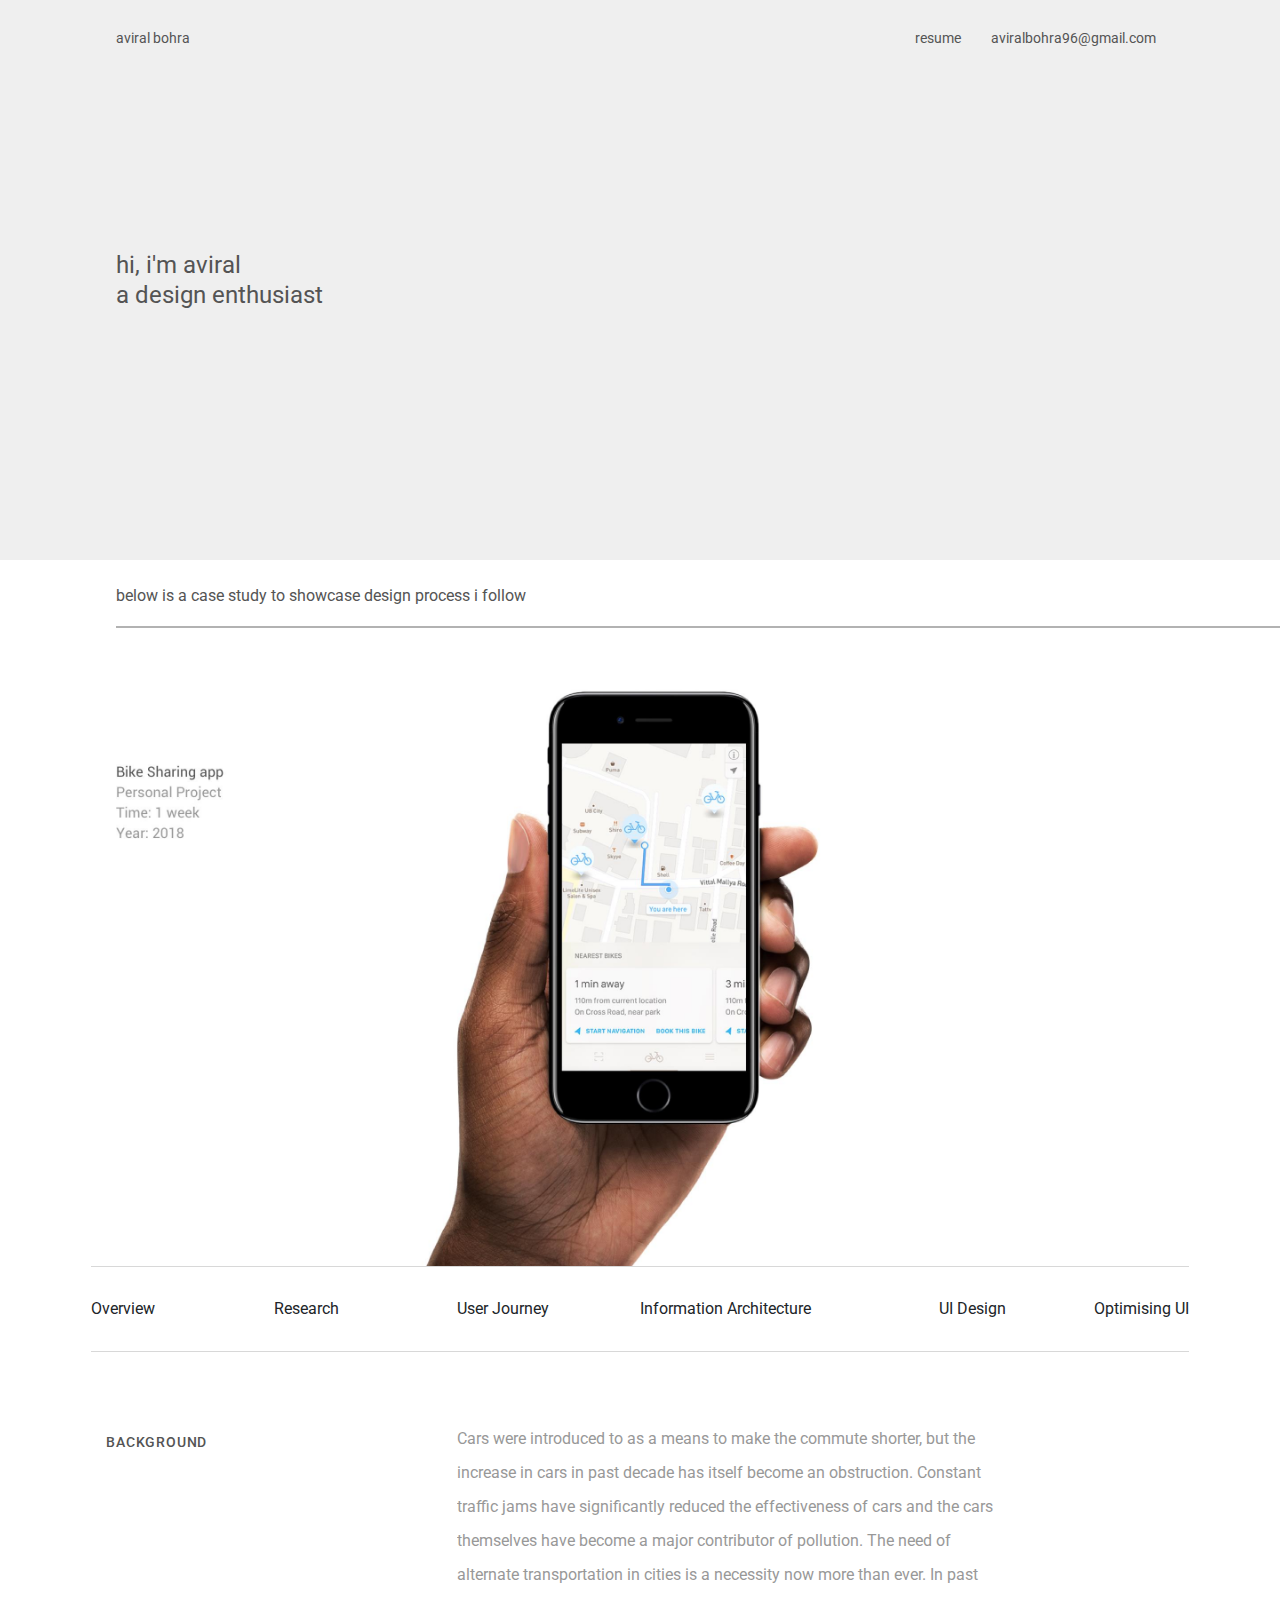
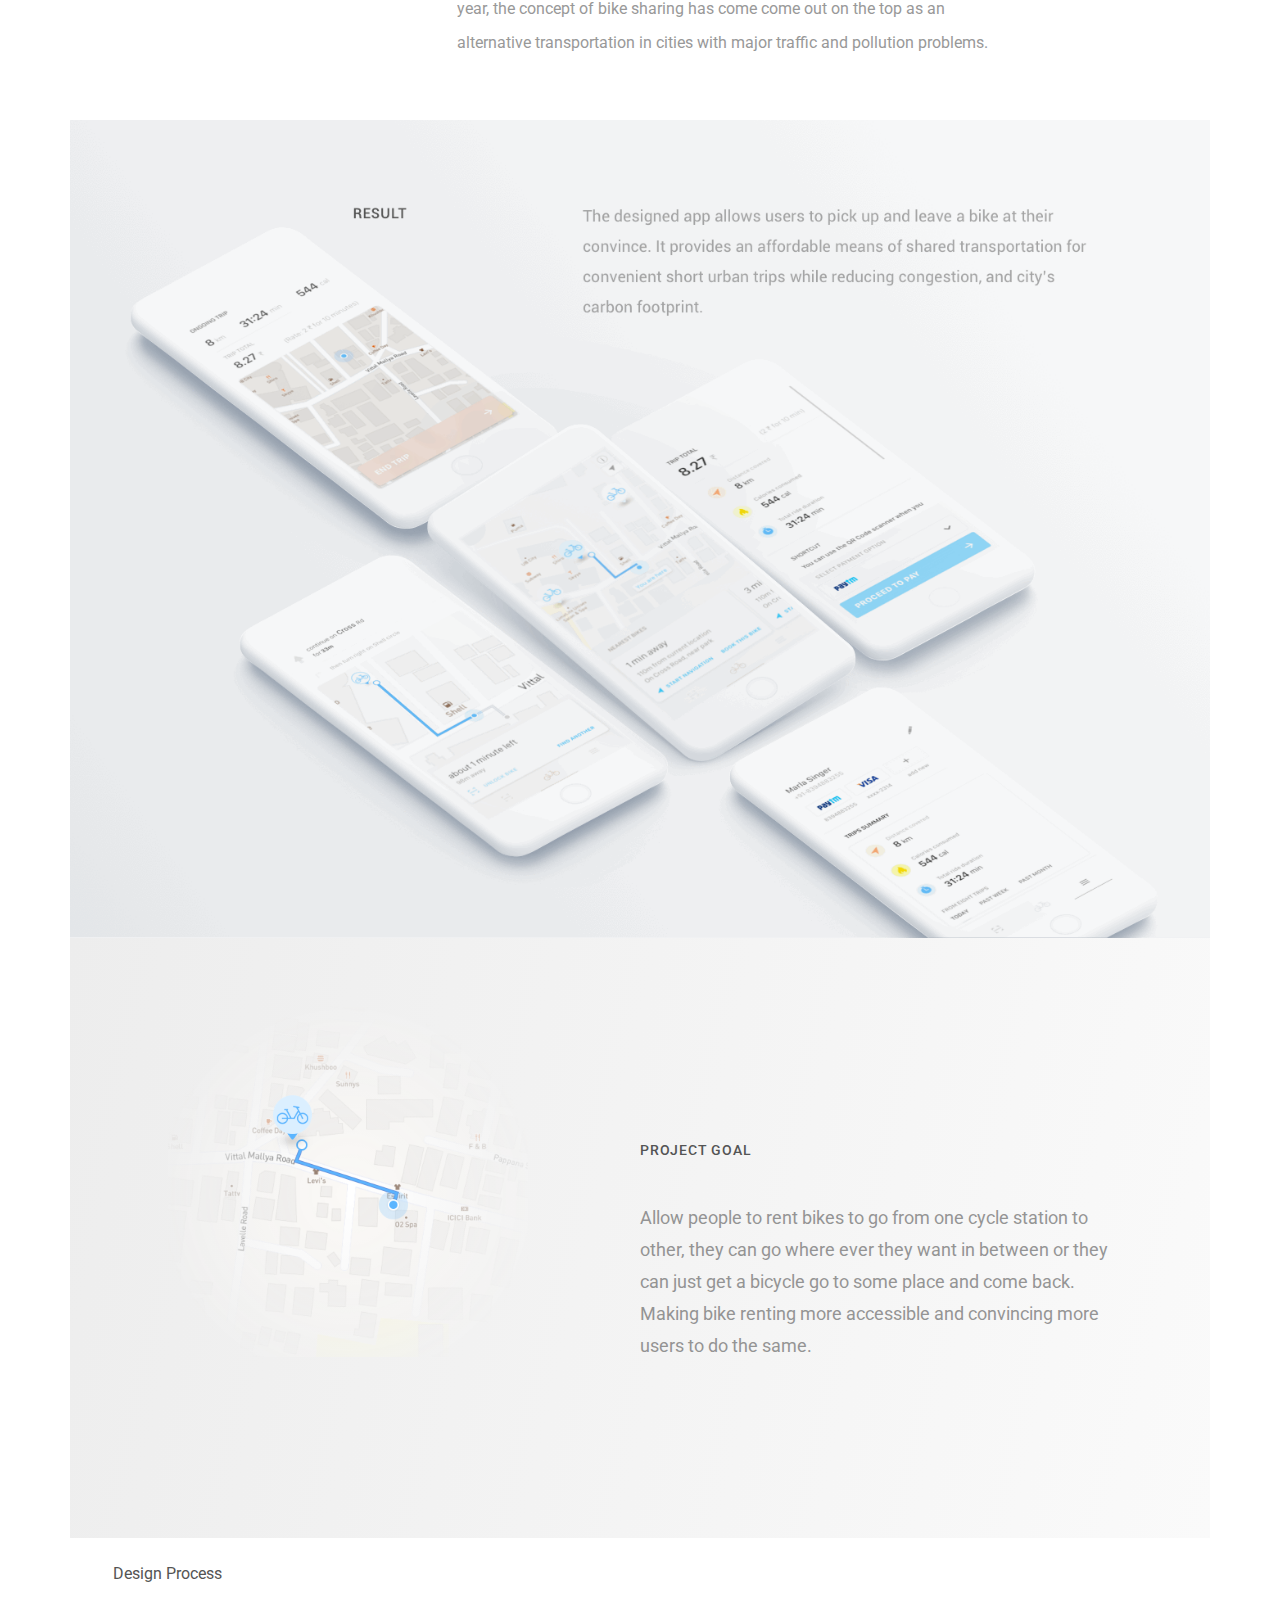
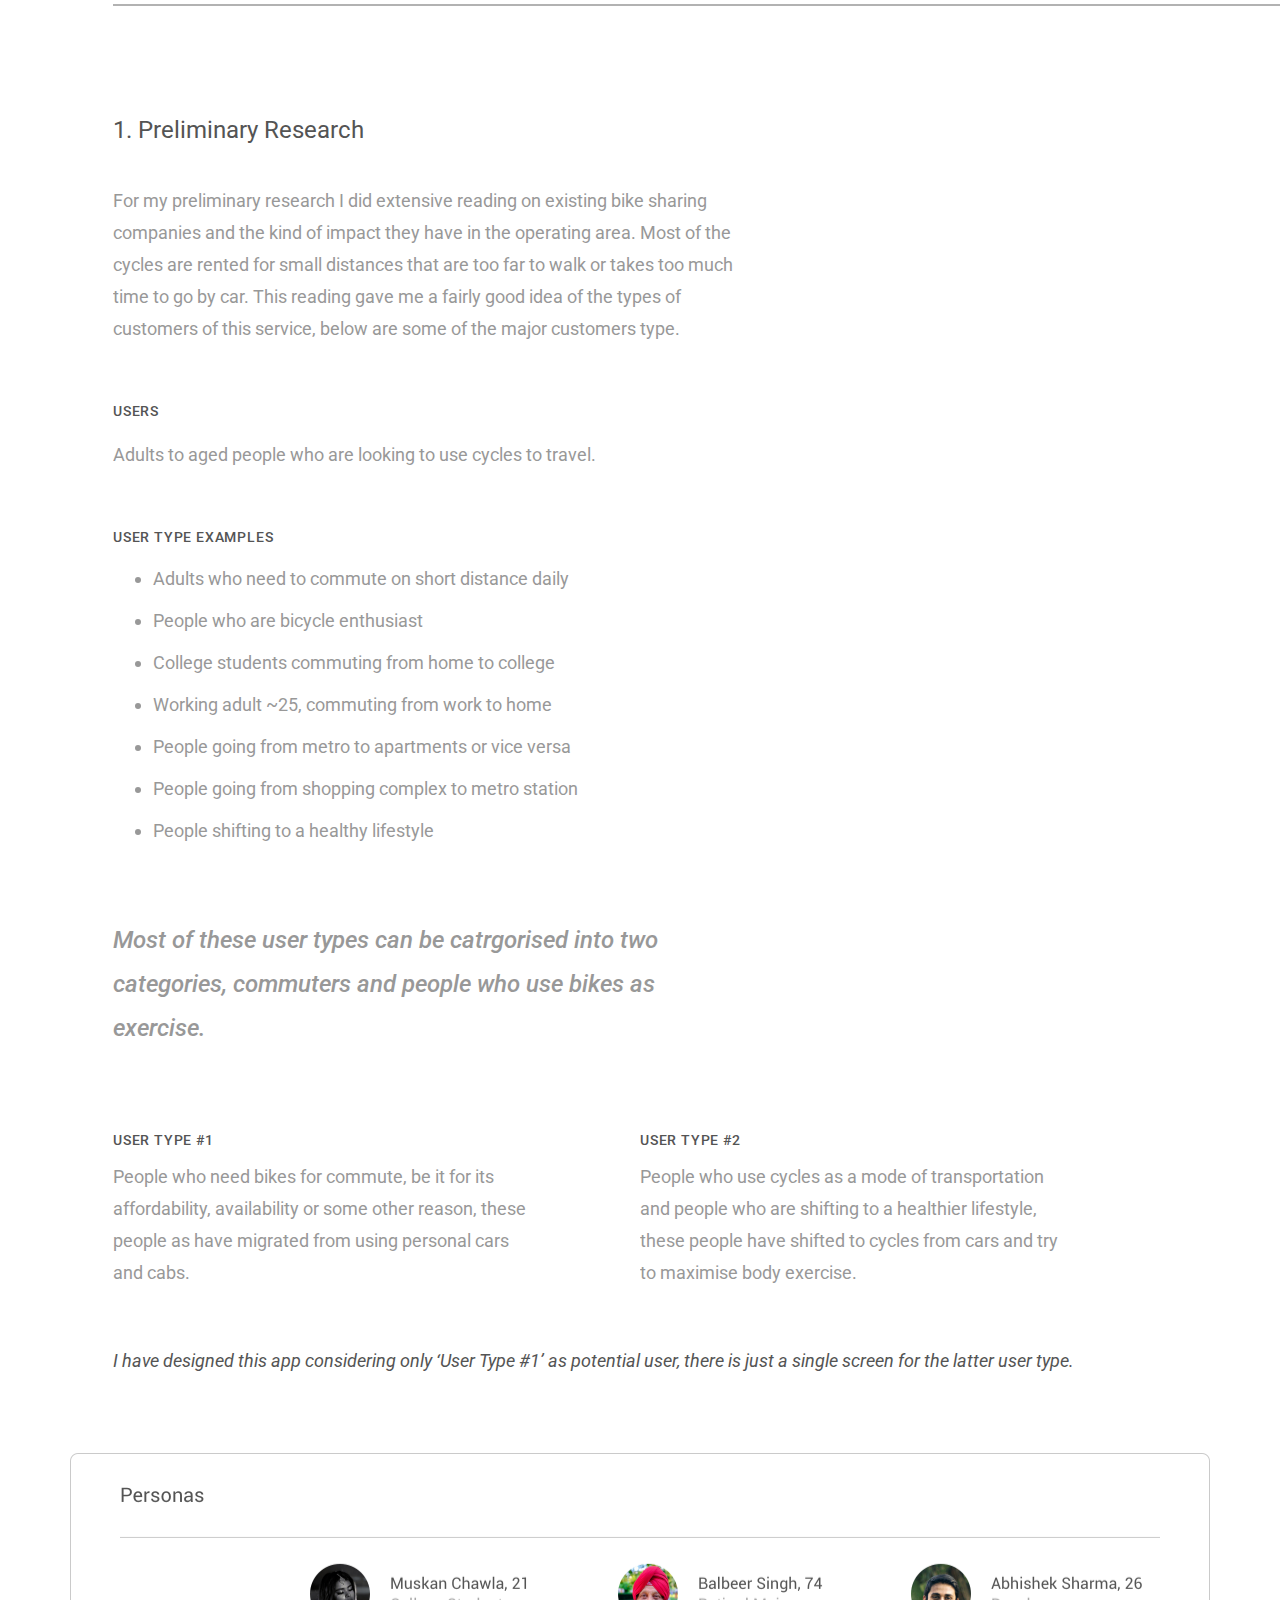
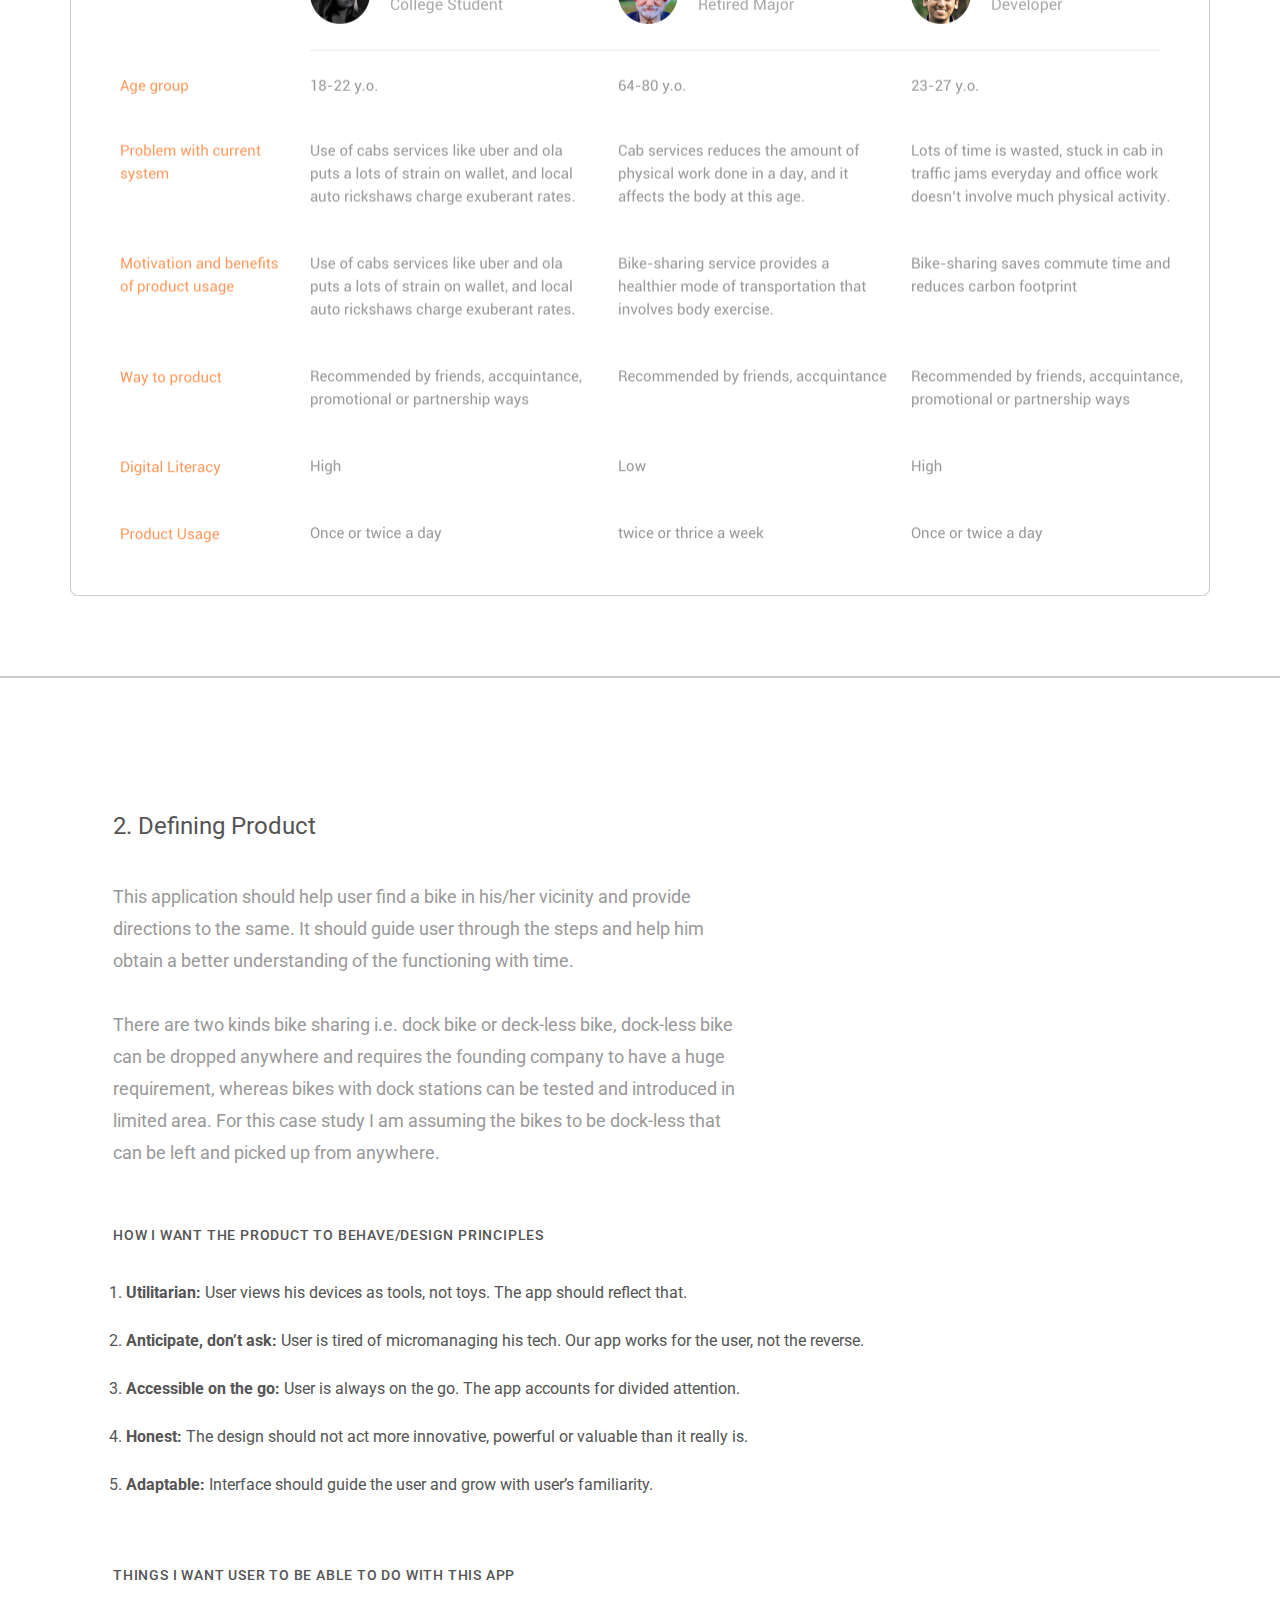
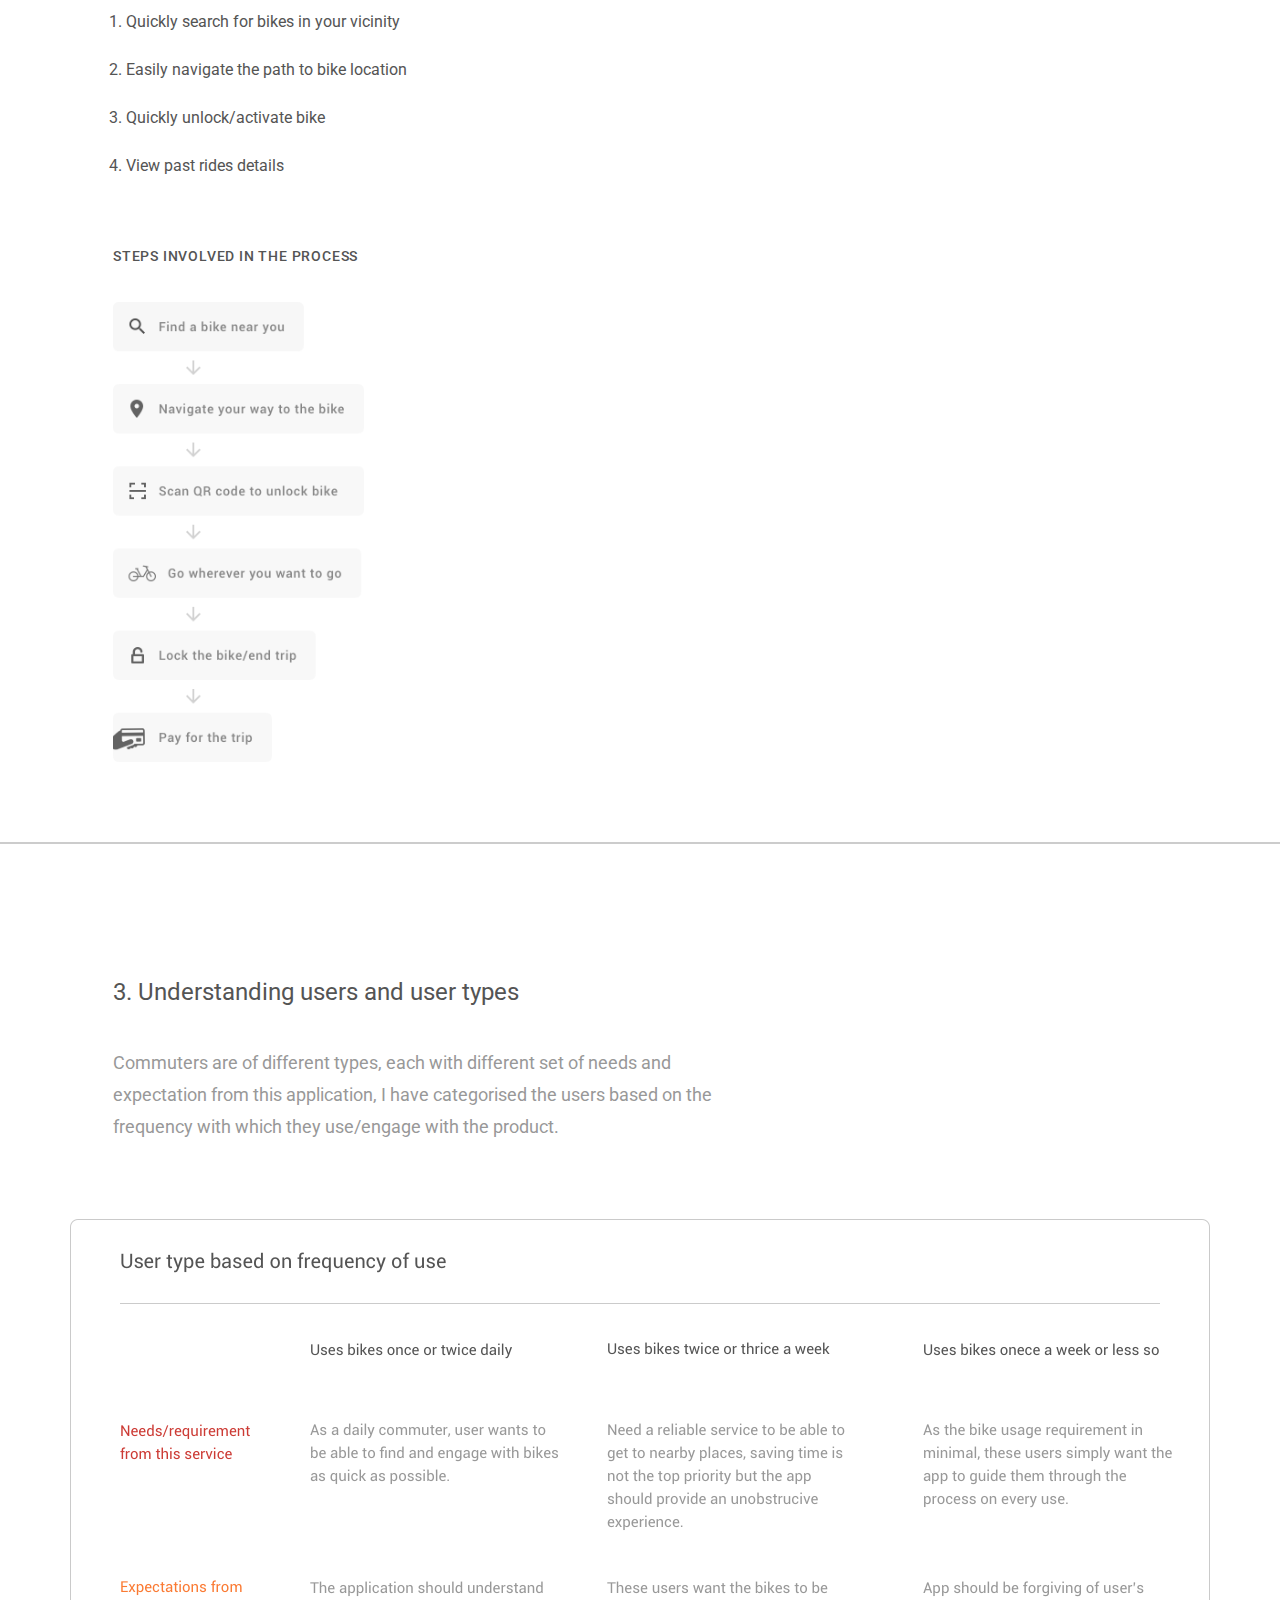
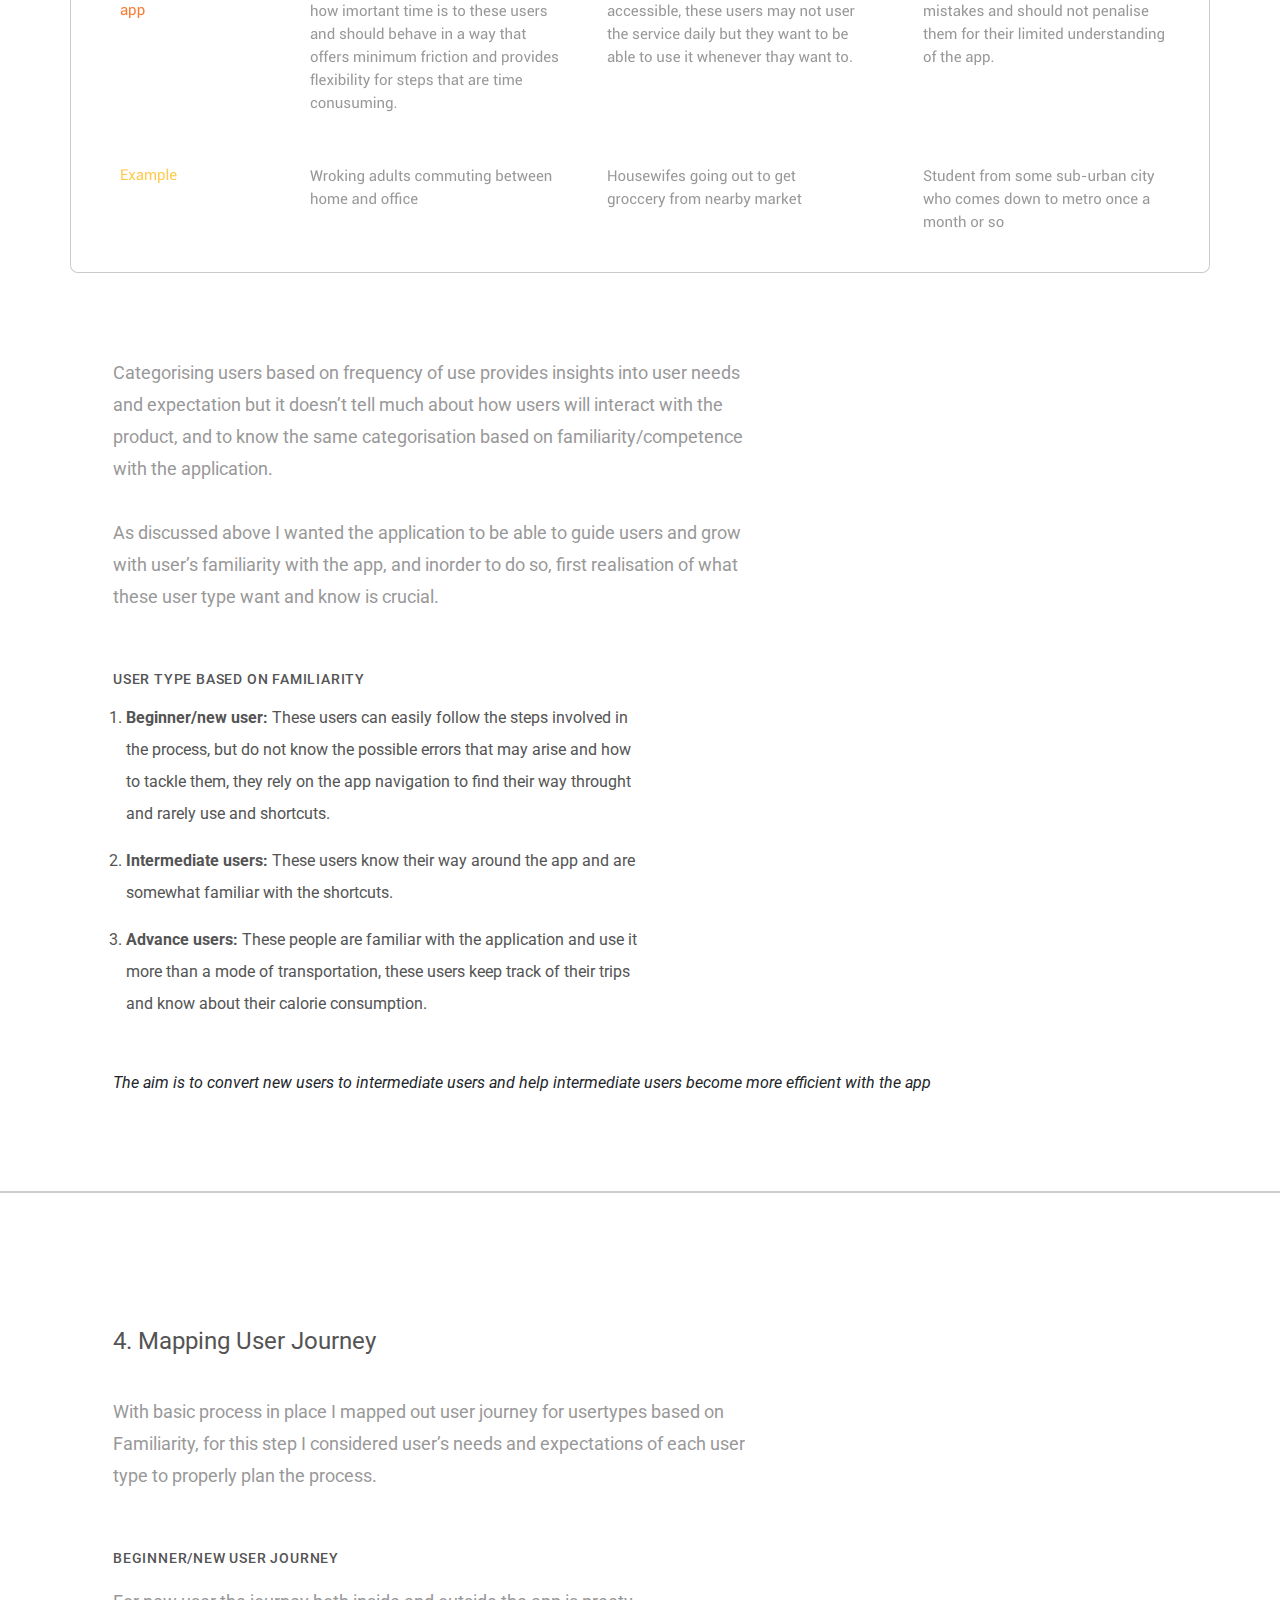
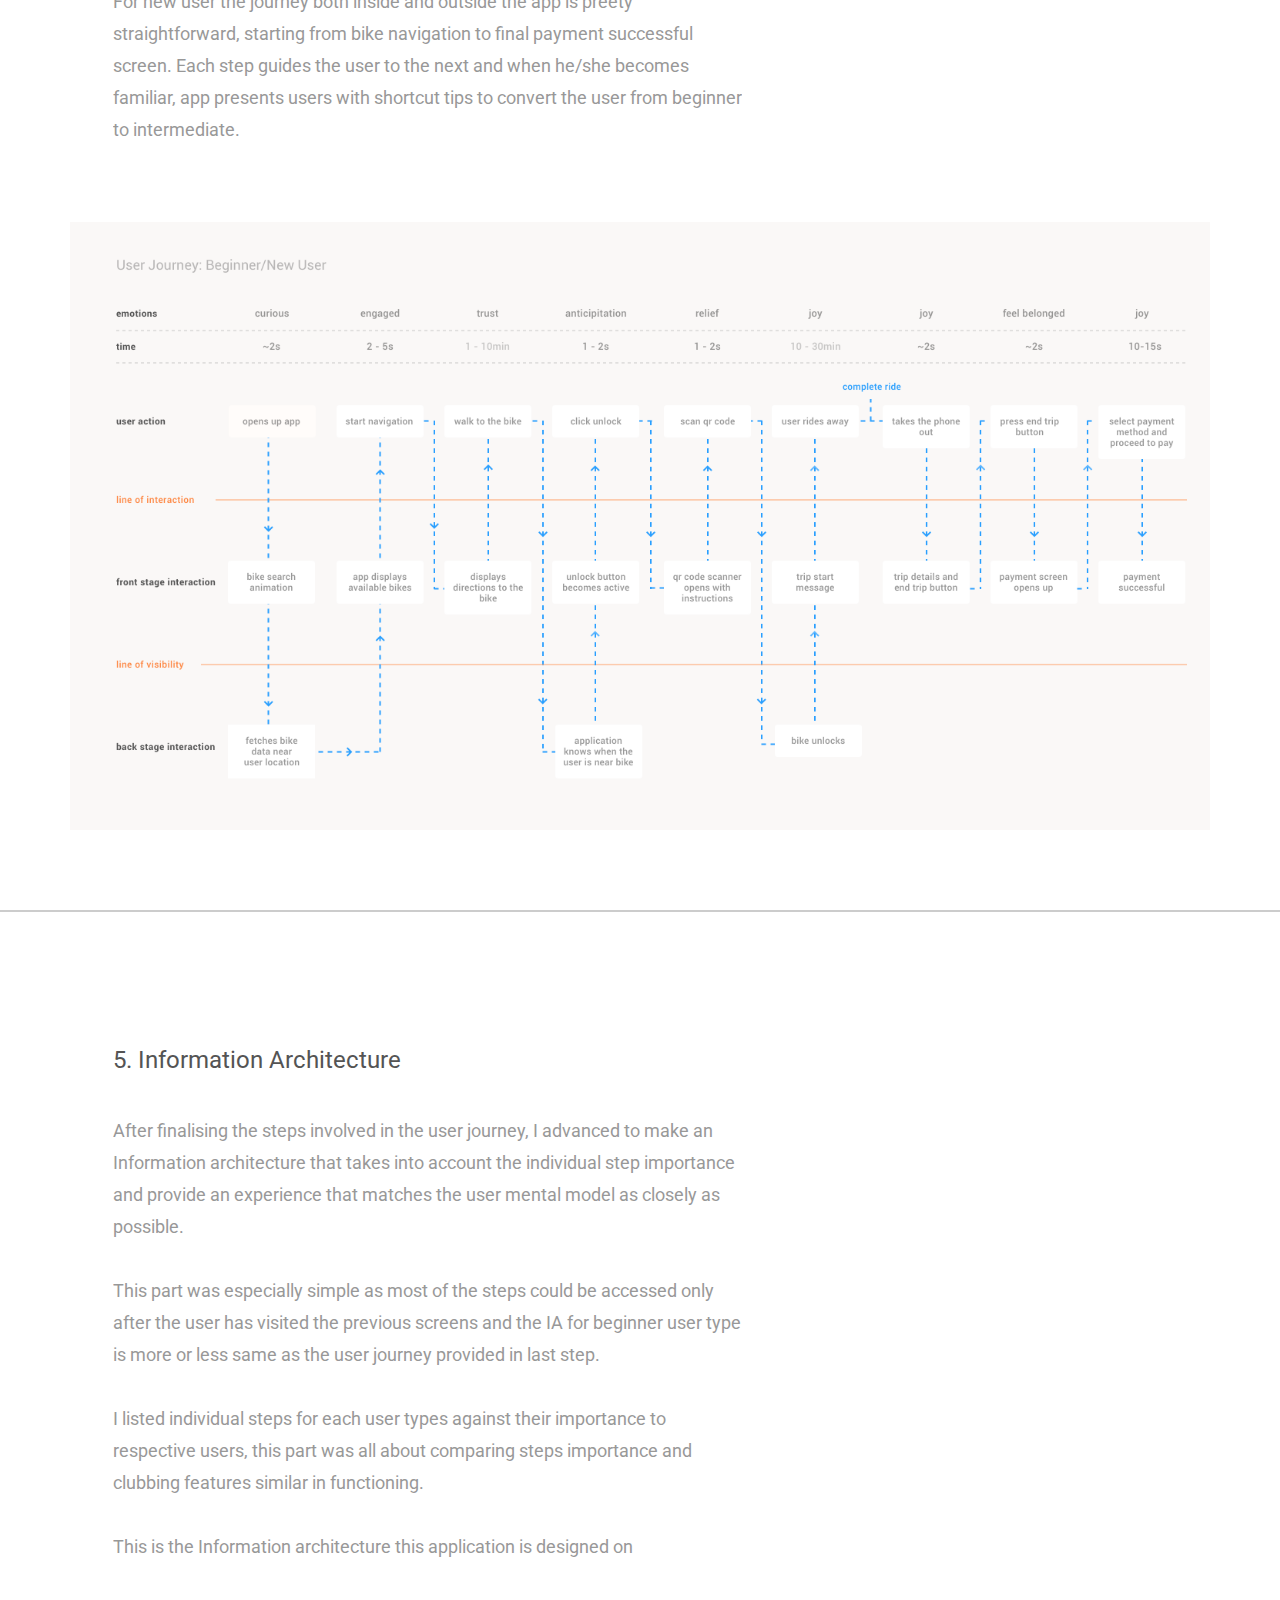
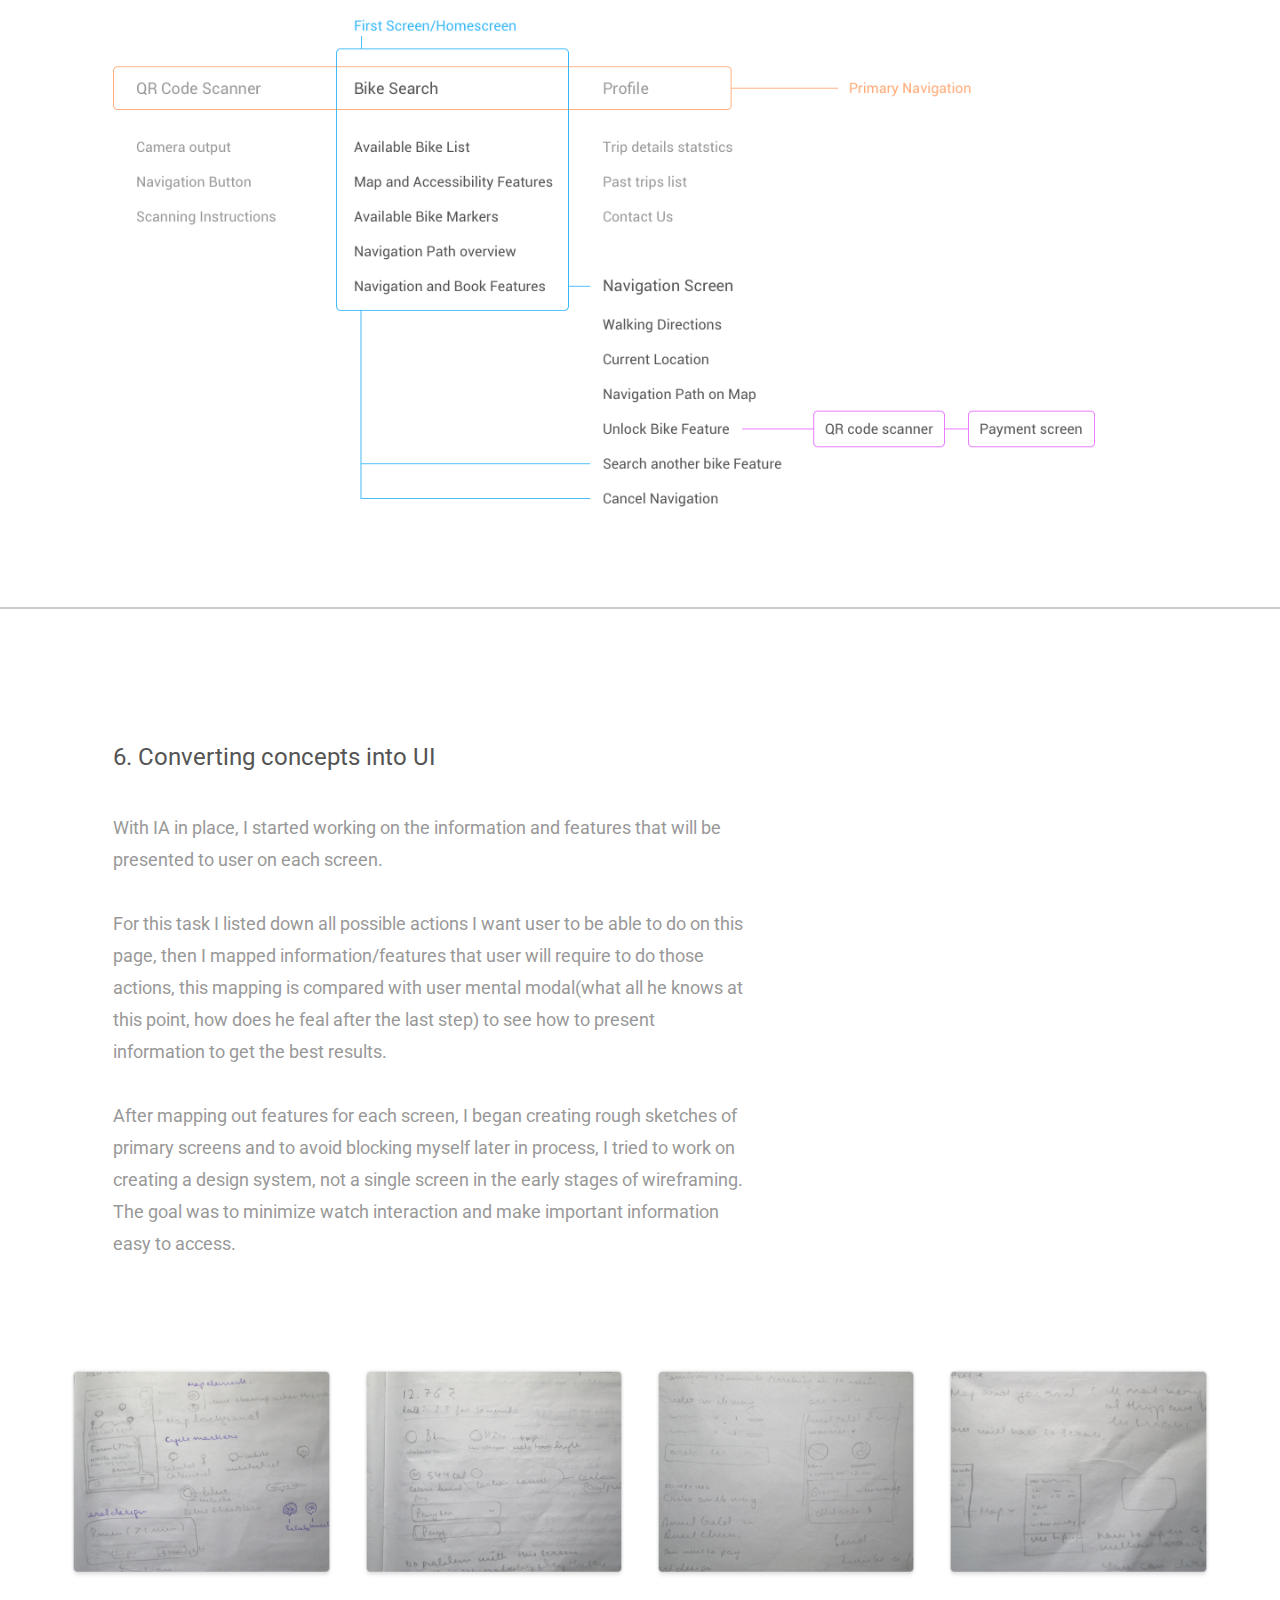
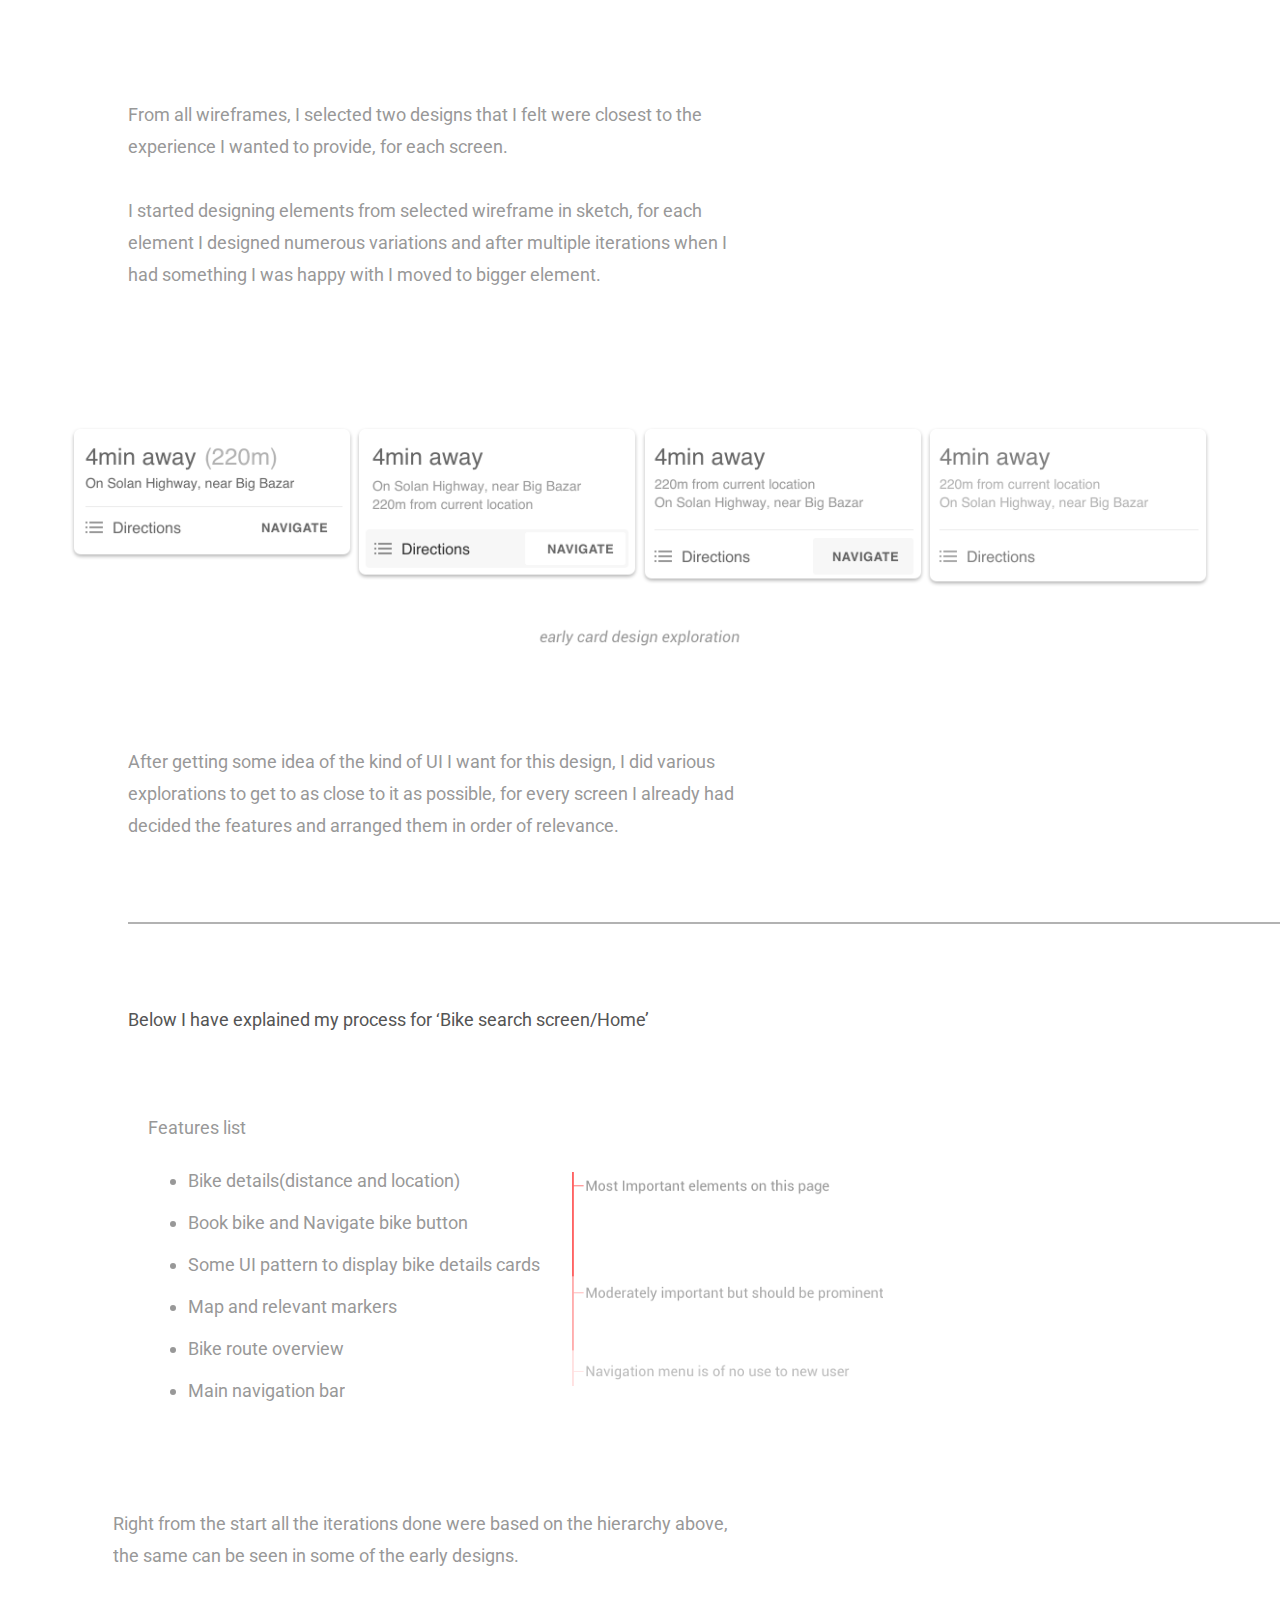
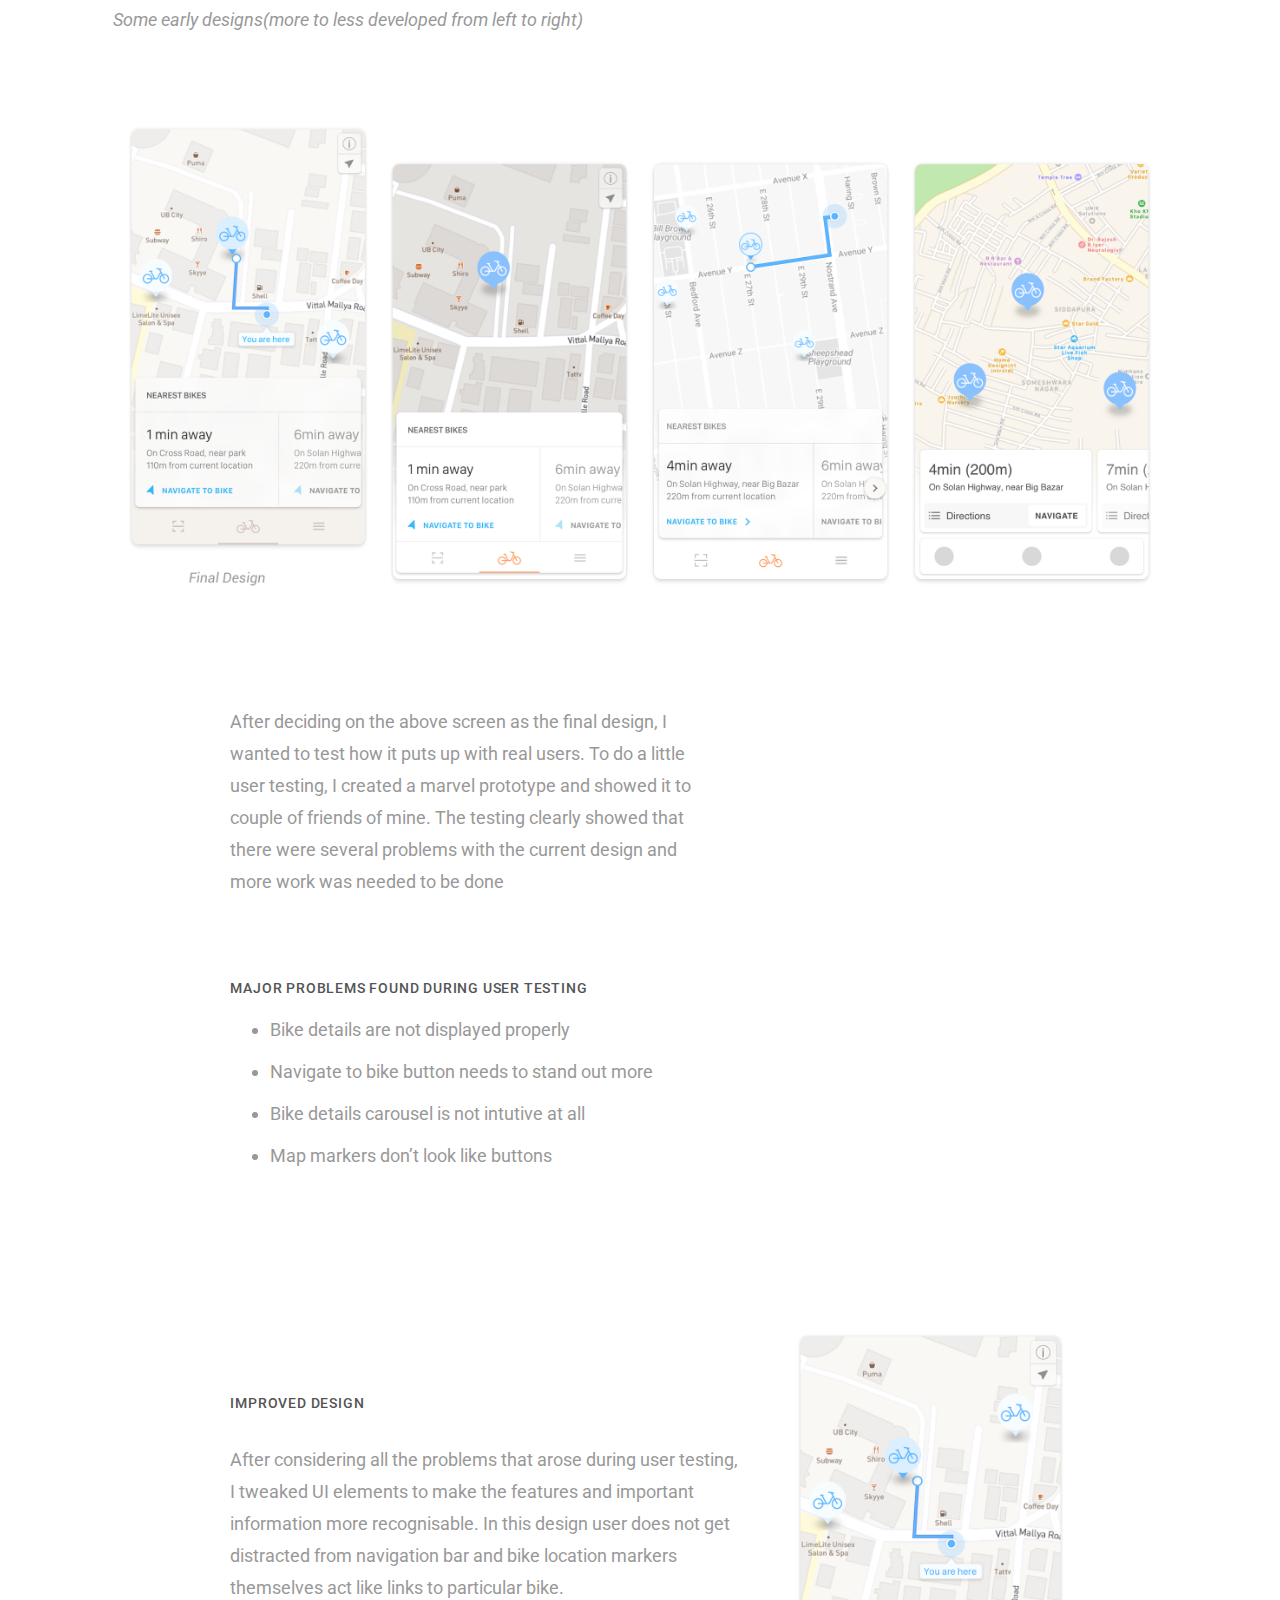
==== index.html @ d7c070a4 "portfolio beta" ====
<!DOCTYPE html>
<html lang="en">
<head>
  <meta charset="UTF-8">
  <meta name="viewport" content="width=device-width, initial-scale=1.0">
  <meta http-equiv="X-UA-Compatible" content="ie=edge">
  <link rel="stylesheet" href="https://cdnjs.cloudflare.com/ajax/libs/twitter-bootstrap/4.0.0/css/bootstrap.min.css" />
  <link href="https://fonts.googleapis.com/css?family=Roboto:400,400i,500,700" rel="stylesheet">
  <link rel="stylesheet" href="style.css">
  <title>Document</title>
</head>
<body>
  <div class="row header">
    <div class="wrapper-150">
      <div class="col-md-8 logo" style="margin-top:28px;">aviral bohra</div>
      <div class="col-md-4 nav">
        <ul style="padding-left:70px; margin-top:28px;">
          <li>resume</li>
          <li>aviralbohra96@gmail.com</li>
        </ul>
      </div>
      <div class="headliner">
        <p>hi, i'm aviral</br>a design enthusiast</p>
      </div>
    </div>
  </div>

  <div class="row topic">
    <div class="wrapper-150">
      <span style="color:#545454;">below is a case study to showcase design process i follow</span>
      <hr class="endline">
      <img src="media/1 .png" style="margin-top:35px; width:1013px; height:587px; ">
    </div>
  </div>

    <div class="wrapper-120">
      <div class="row">
      <div class="row study-nav">
        <div class="col-md-2 nopadding">Overview</div></li>
        <div class="col-md-2 nopadding">Research</div></li>
        <div class="col-md-2 nopadding">User Journey</div></li>
        <div class="col-md-2 nopadding">Information Architecture</div></li>
        <div class="col-md-2 nopadding rightalign">UI Design</div></li>
        <div class="col-md-2 nopadding rightalign">Optimising UI</div></li>
      </div>

    </div>
  </div>


  <div class="wrapper-120">
    <div class="row">
      <div class="col-md-4 head1">
        Background
      </div>
      <div class="col-md-6 text1">
        Cars were introduced to as a means to make the commute shorter, but the increase in cars in past decade has itself become an obstruction. Constant traffic jams have significantly reduced the effectiveness of cars and the cars themselves have become a major contributor of pollution. The need of alternate transportation in cities is a necessity now more than ever. In past year, the concept of bike sharing has come come out on the top as an alternative transportation in cities with major traffic and pollution problems.
      </div>
    </div>
  </div>

  <div class="wrapper-80">
    <img src="media/2.png">
  </div>

  <div class="wrapper-80 banner">
    <div class="row">
      <div class="col-md-1"></div>
      <div class="col-md-4"><img src="media/3.png"></div>
      <div class="col-md-1"></div>
      <div class="col-md-5 left-content">
        <span class="head1">PROJECT GOAL</span>
        <p>Allow people to rent bikes to go from one cycle station to other, they can go where ever they want in between or they can just get a bicycle go to some place and come back. Making bike renting more accessible and convincing more users to do the same. </p>
      </div>
    </div>
  </div>

  <div class="wrapper-150">
    <div class="row topic">
      <span style="color:#545454;">Design Process</span>
      <hr class="endline">
      <p class="heading">
        1. Preliminary Research
      </p>
      <p class="content">
        For my preliminary research I did extensive reading on existing bike sharing companies and the kind of impact they have in the operating area. Most of the cycles are rented for small distances that are too far to walk or takes too much time to go by car. This reading gave me a fairly good idea of the types of customers of this service, below are some of the major customers type.
      </p>
      <p class="head1" style="margin-top: 40px;">USERS</p>
      <p class="content">
        Adults to aged people who are looking to use cycles to travel.
      </p>
      <p class="head1" style="margin-top: 40px;">USER TYPE EXAMPLES</p>
      <ul class="normal">
        <li>Adults who need to commute on short distance daily</li>
        <li>People who are bicycle enthusiast</li>
        <li>College students commuting from home to college</li>
        <li>Working adult ~25, commuting from work to home</li>
        <li>People going from metro to apartments or vice versa</li>
        <li>People going from shopping complex to metro station</li>
        <li>People shifting to a healthy lifestyle</li>
      </ul>
      <p class="italics">
        Most of these user types can be catrgorised into two categories, commuters and people who use bikes as exercise.
      </p>
      <div class="col-md-6">
        <p class="head1" style="margin-top: 40px;">USER TYPE #1</p>
        <p class="content" style="width: 80%;">
          People who need bikes for commute, be it for its affordability, availability or some other reason, these people as have migrated from using personal cars and cabs.
        </p>
      </div>
      <div class="col-md-6">
        <p class="head1" style="margin-top: 40px;">USER TYPE #2</p>
        <p class="content" style="width: 80%;">
          People who use cycles as a mode of transportation and people who are shifting to a healthier lifestyle, these people have shifted to cycles from cars and try to maximise body exercise.
        </p>
      </div>
      <p class="contentblack" style="margin-top: 40px;"><i>I have designed this app considering only ‘User Type #1’ as potential user, there is just a single screen for the latter user type.</i></p>
      </div>
    </div>

  <div class="wrapper-80">
    <img src="media/4.png">
  </div>

  <hr class="full">

  <div class="wrapper-150">
    <div class="row topic">
      <p class="heading">
        2. Defining Product
      </p>
      <p class="content">
        This application should help user find a bike in his/her vicinity and provide directions to the same. It should guide user through the steps and help him obtain a better understanding of the functioning with time.
      </br><br>
        There are two kinds bike sharing i.e. dock bike or deck-less bike, dock-less bike can be dropped anywhere and requires the founding company to have a huge requirement, whereas bikes with dock stations can be tested and introduced in limited area. For this case study I am assuming the bikes to be dock-less that can be left and picked up from anywhere.
      </p>
      <p class="head1" style="margin-top: 40px;">HOW I WANT THE PRODUCT TO BEHAVE/DESIGN PRINCIPLES</p>
      <p class="content">
        <ul class="numbered">
          <li><b>Utilitarian:</b> User views his devices as tools, not toys. The app should reflect that.</li>
          <li><b>Anticipate, don’t ask:</b> User is tired of micromanaging his tech. Our app works for the user, not the reverse.</li>
          <li><b>Accessible on the go:</b> User is always on the go. The app accounts for divided attention.</li>
          <li><b>Honest:</b> The design should not act more innovative, powerful or valuable than it really is.</li>
          <li><b>Adaptable:</b> Interface should guide the user and grow with user’s familiarity.</li>
        </ul>
      </p>

      <p class="head1" style="margin-top: 40px;">THINGS I WANT USER TO BE ABLE TO DO WITH THIS APP

        <ul class="numbered fix">
          <li>Quickly search for bikes in your vicinity</li>
          <li>Easily navigate the path to bike location</li>
          <li>Quickly unlock/activate bike</li>
          <li>View past rides details</li>
        </ul>
      </p>

      <p class="head1" style="margin-top: 40px;">STEPS INVOLVED IN THE PROCESS</p>
      <img src="media/5.png" style="width: 251px; height: 460px; margin-top: 25px;">
    </div>
  </div>

<hr class="full">


<div class="wrapper-150">
  <div class="row topic">
    <p class="heading">
      3. Understanding users and user types
    </p>
    <p class="content">
      Commuters are of different types, each with different set of needs and expectation from this application, I have categorised the users based on the frequency with which they use/engage with the product.
    </p>
  </div>
</div>

<div class="wrapper-80">
  <img src="media/6.png">
</div>

<div class="wrapper-150">
  <div class="row topic">
    <p class="content" style="margin-top: 60px;">
      Categorising users based on frequency of use provides insights into user needs and expectation but it doesn’t tell much about how users will interact with the product, and to know the same categorisation based on familiarity/competence with the application.
    </br></br>
      As discussed above I wanted the application to be able to guide users and grow with user’s familiarity with the app, and inorder to do so, first realisation of what these user type want and know is crucial.
    </p>

    <p class="head1" style="margin-top: 40px;">USER TYPE BASED ON FAMILIARITY
      <ul class="numbered fix text" style="width:50%">
        <li><b>Beginner/new user:</b> These users can easily follow the steps involved in the
process, but do not know the possible errors that may arise and how to tackle
them, they rely on the app navigation to find their way throught and rarely use
and shortcuts.</li>
        <li><b>Intermediate users:</b> These users know their way around the app and are
somewhat familiar with the shortcuts. </li>
        <li><b>Advance users:</b> These people are familiar with the application and use it more
than a mode of transportation, these users keep track of their trips and know
about their calorie consumption.</li>
      </ul>

    <span style="margin-top:20px;"><i>The aim is to convert new users to intermediate users and help intermediate users become more efficient with the app</i>
  </p>
  </div>
</div>

<hr class="full">

<div class="wrapper-150">
  <div class="row topic">
    <p class="heading">
      4. Mapping User Journey
    </p>
    <p class="content">
      With basic process in place I mapped out user journey for usertypes based on Familiarity, for this step I considered user’s needs and expectations of each user type to properly plan the process.
    </p>

    <p class="head1" style="margin-top: 40px;">BEGINNER/NEW USER JOURNEY</p>

    <p class="content">
      For new user the journey both inside and outside the app is preety straightforward, starting from bike navigation to final payment successful screen. Each step guides the user to the next and when he/she becomes familiar, app presents users with shortcut tips to convert the user from beginner to intermediate.
    </p>

  </div>
</div>

<div class="wrapper-80">
  <img src="media/7.png">
</div>

<hr class="full">

<div class="wrapper-150">
  <div class="row topic">
    <p class="heading">
      5. Information Architecture
    </p>
    <p class="content">
      After finalising the steps involved in the user journey, I advanced to make an Information architecture that takes into account the individual step importance and provide an experience that matches the user mental model as closely as possible.
    </br></br>
      This part was especially simple as most of the steps could be accessed only after the user has visited the previous screens and the IA for beginner user type is more or less same as the user journey provided in last step.
      </br></br>
      I listed individual steps for each user types against their importance to respective users, this part was all about comparing steps importance and clubbing features similar in functioning.
      </br></br>
      This is the Information architecture this application is designed on
    </p>

    <img src="media/9.png" style="width:982px; height:488px; margin-top:40px; margin-bottom:20px;">
  </div>
</div>

<hr class="full">

<div class="wrapper-150">
  <div class="row topic">
    <p class="heading">
      6. Converting concepts into UI
    </p>
    <p class="content">
With IA in place, I started working on the information and features that will be presented to user on each screen.       </br></br>
For this task I listed down all possible actions I want user to be able to do on this page,  then I mapped information/features that user will require to do those actions, this mapping is compared with user mental modal(what all he knows at this point, how does he feal after the last step) to see how to present information to get the best results.      </br></br>
After mapping out features for each screen, I began creating rough sketches of primary screens and to avoid blocking myself later in process, I tried to work on creating a design system, not a single screen in the early stages of wireframing. The goal was to minimize watch interaction and make important information easy to access.       </br></br>
    </p>

  </div>
</div>

<!-- <div class="wrapper-80">
  <img src="media/7.png" style="height: 604px; width: 1132px;">
</div> -->

<div class='wrapper-80'>
  <div class="row">
    <div class="col-md-3">
      <img src="media/10.1.png">
    </div>
    <div class="col-md-3">
      <img src="media/10.2.png">
    </div>
    <div class="col-md-3">
      <img src="media/10.3.png">
    </div>
    <div class="col-md-3">
      <img src="media/10.4.png">
    </div>

  </div>
</div>

<div class="wrapper-150">
  <p class="content" style="margin-top: 120px;">
    From all wireframes, I selected two designs that I felt were closest to the experience I wanted to provide, for each screen.
  </br></br>
    I started designing elements from selected wireframe in sketch, for each element I designed numerous variations and after multiple iterations when I had something I was happy with I moved to bigger element.
  </p>
</div>

<div class="wrapper-80">
  <img src="media/11.png" style="margin-top:120px;">
</div>

<div class="wrapper-150">
  <p class="content" style="margin-top: 100px; margin-bottom:80px;">
After getting some idea of the kind of UI I want for this design, I did various explorations to get to as close to it as possible, for every screen I already had decided the features and arranged them in order of relevance.
  </p>
  <hr class="endline">

</div>


<div class="wrapper-150">
  <p class="content" style="margin-top: 80px; opacity:1;">Below I have explained my process for ‘Bike search screen/Home’</p>
  <div class="row">
    <div class="col-md-5" style="margin-left:20px;">
  <p class="content" style="margin-top: 60px;">Features list</p>
    <ul class="normal">
      <li>Bike details(distance and location)</li>
      <li>Book bike and Navigate bike button</li>
      <li>Some UI pattern to display bike details cards</li>
      <li>Map and relevant markers</li>
      <li>Bike route overview</li>
      <li>Main navigation bar</li>
    </ul>
  </div>
  <div class="col-md-6 " style="text-align: left;">
    <img src="media/23.png" style="width:311px;margin-top:120px;">
  </div>
  <p class="content" style="margin-top: 80px; margin-bottom:30px;">
    Right from the start all the iterations done were based on the hierarchy above, the same can be seen in some of the early designs.
    <i><br><br>Some early designs(more to less developed from left to right)</i>
  </p>
</div>

<div class="wrapper-80"  style="width:100%;">
  <img src="media/12.png">
</div>

<div class="wrapper-150">
  <p class="content" style="margin-top: 120px; margin-bottom:40px;">
    After deciding on the above screen as the final design, I wanted to test how it puts up with real users. To do a little user testing, I created a marvel prototype and showed it to couple of friends of mine. The testing clearly showed that there were several problems with the current design and more work was needed to be done
  </p>

  <p class="head1" style="margin-top: 80px;">Major problems found during user testing</p>
  <ul class="normal">
    <li>Bike details are not displayed properly</li>
    <li>Navigate to bike button needs to stand out more</li>
    <li>Bike details carousel is not intutive at all</li>
    <li>Map markers don’t look like buttons</li>
  </ul>
</div>

<div class="wrapper-150">
  <div class="row">
    <div class="col-md-8">
      <p class="head1" style="margin-top: 200px;">Improved Design</p>
      <p class="content" style="margin-top: 30px; width: 95%;">
        After considering all the problems that arose during user testing, I tweaked UI elements to make the features and important information more recognisable. In this design user does not get distracted from navigation bar and bike location markers themselves act like links to particular bike.
        </br>
        This design is able to appropriately guide user to next steps.
      </p>
    </div>
    <div class="col-md-4">
      <img src="media/13.png" style="width: 267px; height: 475px; margin-top:140px">
    </div>
    <hr class="endline" style="margin-top: 100px;">
    <span class="contentblack">The same process was followed to design rest of the primary screens for beginner/new user type.</span>
  </div>
</div>

<div class="wrapper-150" style="margin-top: 100px;">
  <div class="row">
    <div class="col-md-8">
      <p class="head1" style="margin-top: 120px;">Bike Search Screen (Homepage)</p>
      <p class="content" style="margin-top: 30px; width: 80%;">
As see above this is the screen helps user find bikes in his/her vicinity. User is presented with the nearest bike and option to book or navigate to the bike, user has the option to click on any of the markers to view that particular bike’s details.
      </p>
    </div>
    <div class="col-md-4" style="margin-top: 50px;">
      <img src="media/13.png" style="width: 267px; height: 475px;">
    </div>
    <hr class="midline" style="margin-top: 100px;">
  </div>
</div>

<div class="wrapper-150" style="margin-top: 100px;">
  <div class="row">
    <div class="col-md-8">
      <p class="head1" style="margin-top: 80px;">Navigation Screen</p>
      <p class="content" style="margin-top: 30px; width: 80%;">
        This screen guides user to the bike’s location, the aim to help user get to the bike as quickly and effortlesly as possible. User is provided with text directions and visual cues on his current path.
        Since the gps is already active when user is on this screen, the app uses the same information to activate unlock bike button when the user is nearby.      </p>
    </div>
    <div class="col-md-4">
      <img src="media/14.png" style="width: 267px; height: 475px;">
    </div>
    <hr class="midline" style="margin-top: 100px;">
  </div>
</div>

<div class="wrapper-150" style="margin-top: 100px;">
  <div class="row">
    <div class="col-md-8">
      <p class="head1" style="margin-top: 80px;"> QR Code Scanner</p>
      <p class="content" style="margin-top: 30px; width: 80%;">
User is informed about the location of QR code on the bike and in case user unwitingly reaches this screen before spotting the bike, the app guides the user back to navigation screen.      </p>
    </div>
    <div class="col-md-4">
      <img src="media/15.png" style="width: 267px; height: 475px;">
    </div>
    <hr class="midline" style="margin-top: 100px;">
  </div>
</div>

<div class="wrapper-150" style="margin-top: 100px;">
  <div class="row">
    <div class="col-md-8">
      <p class="head1" style="margin-top: 80px;">Trip Details Screen</p>
      <p class="content" style="margin-top: 30px; width: 80%;">
This screen will show show user his/her status when riding a bike. Aim was to present user with only the information and features that is helpful to him during a trip, such as ability to view current location on map and set navigation to some particular location.      </p>
    </div>
    <div class="col-md-4">
      <img src="media/16.png" style="width: 267px; height: 475px;">
    </div>
    <hr class="midline" style="margin-top: 100px;">
  </div>
</div>

<div class="wrapper-150" style="margin-top: 100px;">
  <div class="row">
    <div class="col-md-8">
      <p class="head1" style="margin-top: 80px;">Payment Screen</p>
      <p class="content" style="margin-top: 30px; width: 80%;">
After user is done using the bike, he/she is presented with trip details with gamified visual, to convey a sense of achievement. Calories consumed details on payment screen shows alternate advantages of using the service other than low fare.      </p>
    </div>
    <div class="col-md-4">
      <img src="media/17.png" style="width: 267px; height: 475px;">
    </div>
    <hr class="midline" style="margin-top: 100px;">
  </div>
</div>

<div class="wrapper-150" style="margin-top: 100px;">
  <div class="row">
    <div class="col-md-8">
      <p class="head1" style="margin-top: 80px;">Profile Screen</p>
      <p class="content" style="margin-top: 30px; width: 80%;">
This is the only screen designed for the user type who are using bike sharing over cars to live a healthy lifestyle. Profile screen shows user trip stats combined over a period of time, it also shows user attatched payment options as they are the only reason why a person who does not care about trip stats would visit this screen.      </p>
    </div>
    <div class="col-md-4">
      <img src="media/18.png" style="width: 267px; height: 475px;">
    </div>
  </div>
</div>
<div class=wrapper-150>
<hr class="midline">
</div>
<div class="wrapper-150">
  <div class="row topic">
    <p class="heading">
      7. Optimising UI and improving experience
    </p>
    <p class="content" style="margin-top:10px; margin-bottom:-10px;">
      While designing this app I had two goals for this design:
    </p>
    <ul class="numbered fix text2" style="width:70%; margin-left: 12px; margin-top:10px">
      <li>The application should serve both new user and intermediate user, even if the
application is guide user at every step there should be shortcuts available for
power users(intermediate users in this case) and user journey should become
shorter with every shortcut.</li>
      <li>It should guide new user throught the steps involved and help him/her get more
effective at using the app. The design should contribute in converting
beginner/new user to intermediate user without obstructing the primiary goal.</li>
    </ul>
    <hr class="endline" style="margin-top: 60px;">
    <p class="head1" style="margin-top: 90px;">IMPROVING INTERMEDIATE USER'S EXPERIENCE</p>
    <p class="content" style="margin-top: 35px; ">Intermediate users are already aware of app’s basic functioning and don’t need to be guided around the app, what these users need is to be able to use the application more effectively and getting done more in lesser time.</p>
    <p class="content" style="margin-top: 35px; opacity:1; margin-bottom:-6px;">Two techniques are to be implemented to siginficantly reduce the time spent on app.</p>
    <ul class="numbered fix text2" style="width:70%; margin-left: 12px;">
      <li>Manually locking the bike automatically ends the trip, this way user can simply hop off the bike lock the bike and walk off. This saves the time spent in ending trip through the phone, and at the same time reduce the dependency of mobile on the system.</li>
      <li>Intermediate users knows where the bikes are mostly parked, both near their office and home, and they don’t need navigation for something they already know. Providing access to QR code scanner right on navigation bar requires the steps involved in unlocking a bike.  </li>
    </ul>
  </div>
</div>

  <div class="wrapper-150" style="margin-top: 180px;">
    <div class="row">
      <div class="col-md-7">
        <p class="content" style="opacity:1; width: 90%;">Among all the steps involved in the process of bike sharing, payment consumes time the most,<span style="opacity: 0.7;"> and when not done right after ending a trip(which is bad expectations) it becomes a nuisance at the time of next use.</span></p>
        <p class="content" style="opacity:1; width: 90%;">An option to get monthly subscription should be offered to users who need the service on once or twice a day. One time subscription removes the payment step from the process making it more streamline.</p>
      </div>
      <div class="col-md-5">
        <img src="media/18.png" style="width: 267px; height: 475px; margin-top: -50px;">
      </div>
      <hr class="midline" style="margin-top: 100px;">
      <p class="content" style="opacity:1; margin-top:100px;">Integration of above mentioned features into the application significantly cuts down steps involved in user journey, making the application more efficient.</p>

    </div>
  </div>


  <div class="wrapper-80">
    <img src="media/20.png" style="transform: scale(1.25)">
    <hr class="endline" style="margin-top: 100px;">
  </div>

<div class="wrapper-150">
    <p class="head1" style="margin-top: 90px;">CONVERTING USERS TO INTERMEDIATE USERS</p>
    <p class="content" style="opacity:.6; margin-top: 40px; margin-bottom: 30px;">
      New user may not be aware of advance functionalities such as manually locking the bike automatically ends the trip, so first few times he/she will use the app to end trip. But, after first few uses when user has basic understanding of the process, he/she can be exposed to more advance features.
      </br></br>
      These ‘Tips’ should be presented in a manner that does interface with the primary steps that users are already familiar with.
    </p>

    <div class="row">
      <div class="col-md-7">
        <p class="content" style="opacity:1; width: 80%; margin-top: 160px;">
          On Trip start page, that comes just after user scans the
          barcode to unloack bike, user can be informed of the QR
          scanner shortcut present in navigation bar. This way user will
          directly be able to identify this shortcut’s advantages as they
          just went through the longer process.
        </p>
      </div>
      <div class="col-md-5">
        <img src="media/21.png" style="width: 267px; height: 475px; margin-top: 40px; margin-right: 500px;">
      </div>

    </div>
  </div>
  </div>
</div>


<div class="wrapper-150">
    <div class="row" style="margin-top:40px">
      <hr class="midline" style="margin-top: 100px;">
      <div class="col-md-5">
        <p class="content" style="opacity:1; width: 80%; margin-top: 240px;">Even when ending trip with phone users must have noticed the bike lock’s automatic locking mechanism. On payment screen that comes after ending trip, user can be introduced to ending trip by manually locking the bike. This approach does not interfere with the ongoing process and when consumed helps user engage with the app more effictively.
        </p>
      </div>
      <div class="col-md-7" style="text-align:left;">
        <img src="media/22.png" style="width: 569px; height: 690px; margin-top: 120px;">
      </div>
      <hr class="endline" style="margin-top: 100px;">
    </div>
  </div>


    <div class="wrapper-150">
      <div class="row topic">
        <p class="head1" style="margin-top:100px;">
          KEY TAKEAWAYS
        </p>
        <ul class="normal spacing" style="width:50%; margin-left: 12px; margin-top:40px; margin-bottom:240px;">
          <li>Doing extensive user research assists in taking better design decisions at every step of the process.</li>
          <li>Advancing to UI without investing sufficient time in wireframes, slows the designs later in process and can lead to designing the screen again.</li>
          <li>Doing even the basic user testing early on in the process benefits a lot.</li>
        </ul>

<hr class="full" style="margin-right: -150px; margin-bottom: -50px;">

        <div class="row footer">
          <div class="wrapper-150">
            <div class="col-md-8 logo" style="padding-top: 113px;padding-bottom: 20px;">spacemonkey</div>
            <div class="col-md-4 nav" style="padding-top: 113px;padding-bottom: 20px; text-align:right;">
              <ul style="padding-left:400px;">
                <li>aviralbohra96@gmail.com</li>
              </ul>
            </div>
          </div>
        </div>
<!--<div class="floating flotingtest">GO BACK TO TOP</div>-->
  <script src="main.js"></script>
  <script src="https://cdnjs.cloudflare.com/ajax/libs/twitter-bootstrap/4.0.0/js/bootstrap.min.js"></script>
</body>
</html>
---- style.css ----
body{
  margin: 0;
  padding: 0;
  font-family: 'Roboto', sans-serif;
  overflow-x: hidden;
}

.col-md-6{
  padding: 0;
}

.header{
  background-color: #EFEFEF;
  height: 560px;
}


.footer{
  background-color: #ffffff;
  margin-top: -40px;
  margin-bottom: 25px;
}

.wrapper-150{
  width: 80%;
  margin: 0 auto;
  height: auto;
}

.wrapper-120{
  width: 83.4%;
  margin: 0 auto;
  overflow: visible;
}

.wrapper-80{
  width: 89%;
  margin: 0 auto;
}

.logo{
  color: #545454;
  height: 80px;
  float: left;
  padding: 0;
  margin: 0;
  font-size: 14px;
}

.nav{
  height: 80px;
  padding: 0;
  margin: 0;
  float: right;
  font-size: 14px;
  color: #545454;
}

.nav ul{
  float: right;
  list-style-type: none;
}

.nav ul li{
  text-align: right;
  float: left;
  text-decoration: none;
  padding: 0px 0px 0px 30px;
}

.topic{
  margin-top: 24px;

}

.headliner{
  margin-top: 250px;
  font-size: 24px;
  line-height: 30px;
  color: #545454;
}

.endline{
  opacity: .3;
  width: 200%;
  height: 1px;
  margin-top: 18px;
  border: .5px solid #000000;
  opacity: 0.3;
  height: 0px;
  margin-right: -200px;
}

.midline{
  opacity: .2;
  width: 100%;
  height: 1px;
  margin-top: 18px;
  border: .5px solid #000000;
  height: 0px;
}


.study-nav{
  width: 100%;
  border-top: 1px solid #D8D8D8;
  border-bottom: 1px solid #D8D8D8;
  padding: 30px 0px;
  margin:0px;
}

.study-nav ul{
  list-style-type: none;
  padding: 0;
  width: 100%;
}

.study-nav ul li{
  float: left;
  font-size: 16px;
  color: #545454;
  line-height: 20px;
}

.head1{
  font-size: 14px;
  font-weight: 500;
  letter-spacing: 0.8px;
  color: #545454;
  text-transform: uppercase;
  margin-top:80px;
  margin-bottom: 10px;
  width: 100%;
}

.text1{
  font-size: 18;
  font-weight: normal;
  line-height: 34px;
  color: #545454;
  opacity: 0.6;
  margin-top:70px;
  padding: 0;
}

.wrapper-80 img{
  width: 100%;
  margin-top: 60px;
}

.banner{
  background-image: linear-gradient(283deg, #fafafa, #ededed);
  height: 600px;
}

.left-content{
  padding: 200px 0px;
}

.left-content p{
  padding-top: 40px;
  color: #545454;
  opacity: 0.6;
  font-size: 18px;
  line-height: 32px;
}

p.heading{
  color: #545454;
  font-size: 24px;
  margin-top: 40px;
  width: 100%;
  margin-top: 90px;
  margin-bottom: 30px;
}

p.content{
  color: #545454;
  opacity: 0.6;
  font-size: 18px;
  width: 60%;
  line-height: 32px;
  margin-top: 7px;
}

.nopadding{
  padding-left: 0px;
  padding-right: 0px;
}

.rightalign{
  text-align: right;
}

.contentblack{
  color: #545454;
  opacity: 1;
  font-size: 18px;
  line-height: 32px;
  margin-top: 7px;
}

p.italics{
  color: #545454;
  opacity: 0.6;
  font-size: 24px;
  width: 60%;
  line-height: 44px;
  font-style: italic;
  font-weight: 500;
  margin-top: 50px;
  margin-bottom: 40px;
}

hr.full{
  width: 100%;
  border: .5px solid #000000;
  opacity: 0.2;
  height: 0px;
  width: 200%;
  margin-left: -30%;
  margin-top: 80px;
  margin-bottom: 40px;
}

.normal{

}

.text li{
  line-height: 32px !important;
  padding-bottom: 15px;
}

.text2 li{
  color: #545454;
  line-height: 32px !important;
  opacity: 1;
  margin-top: 32px;
}

.text3{
  opacity: 1!important;
}

.normal li{
  line-height: 42px;
  font-size: 18px;
  color: #545454;
  opacity: 0.6;
  padding: 0;
}

ul.numbered{
  margin-top: -10px;
  list-style-type: decimal;
  padding-left: 13px;
  color: #545454;
}

ul.numbered li{
  line-height: 48px;
}

.fix{
  margin-top: 2px !important;
}

.blacktext{
  font-size: 18;
  color: #545454;
  opacity: 1!important;
}

.spacing li{
  margin-bottom: 30px;
}

.floating{
  position: fixed;
  right: 20px;
  bottom: 20px;
  font-size: 14;
  padding: 14px 32px 14px 32px;
  background: #FFFFFF;
  box-shadow: 0 0 4px 0 rgba(0,0,0,0.14), 0 4px 4px 0 rgba(0,0,0,0.07);
  border-radius: 5px;
}

.flotingtest{
  color: #545454;
  opacity: .8;
  font-weight: 500;
  letter-spacing: 1.5px;
}
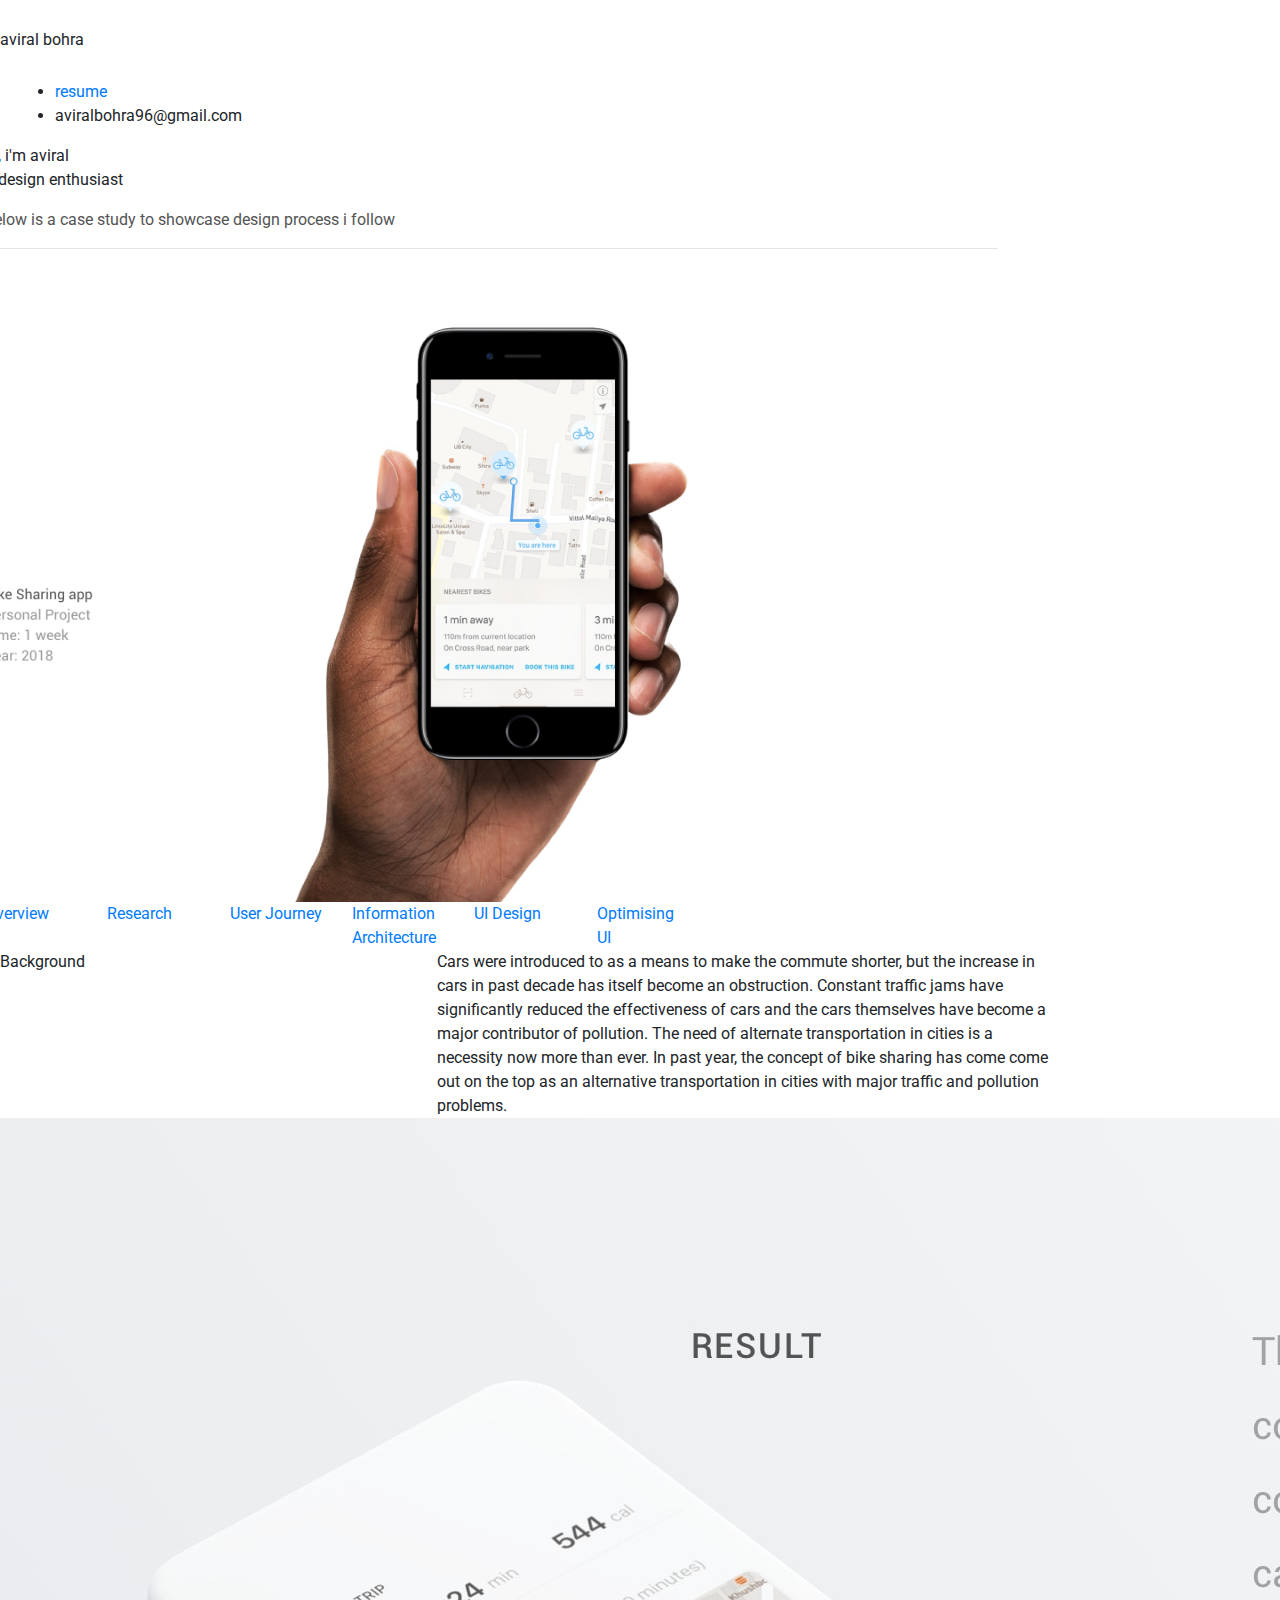
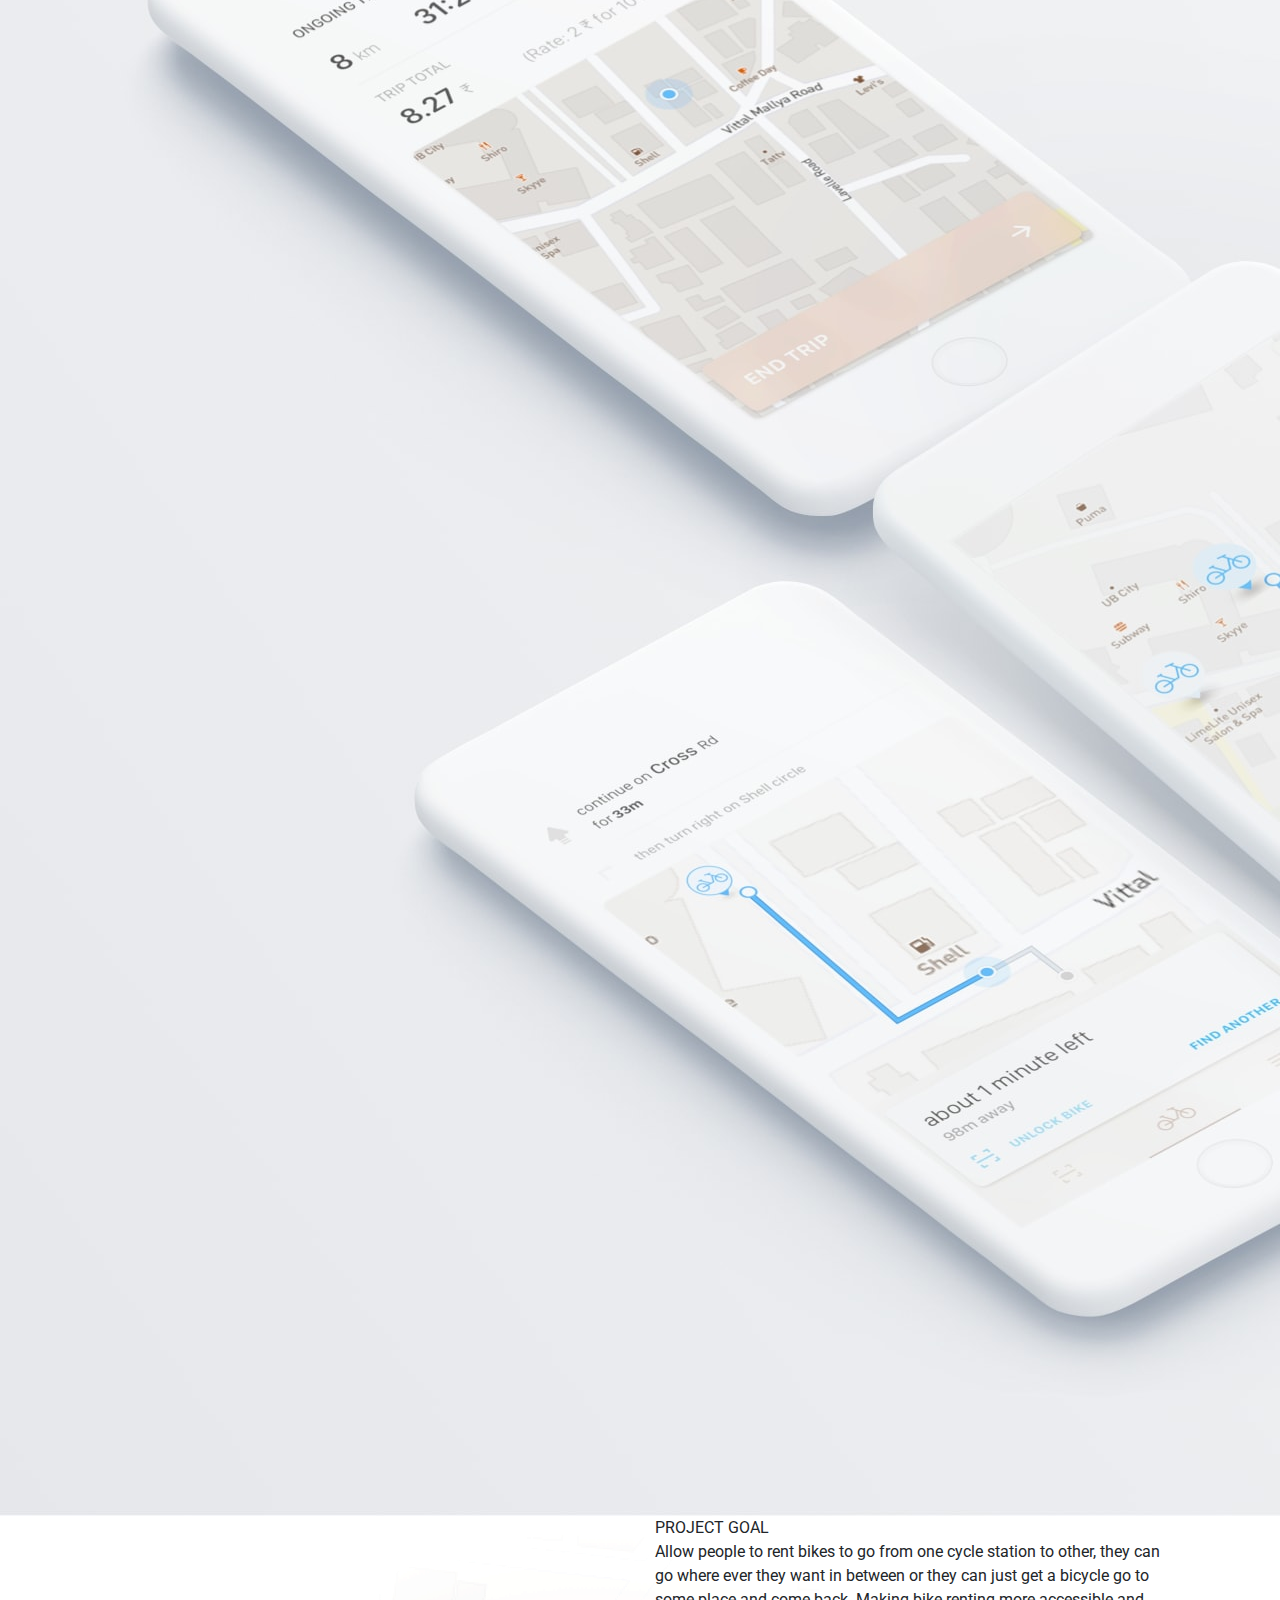
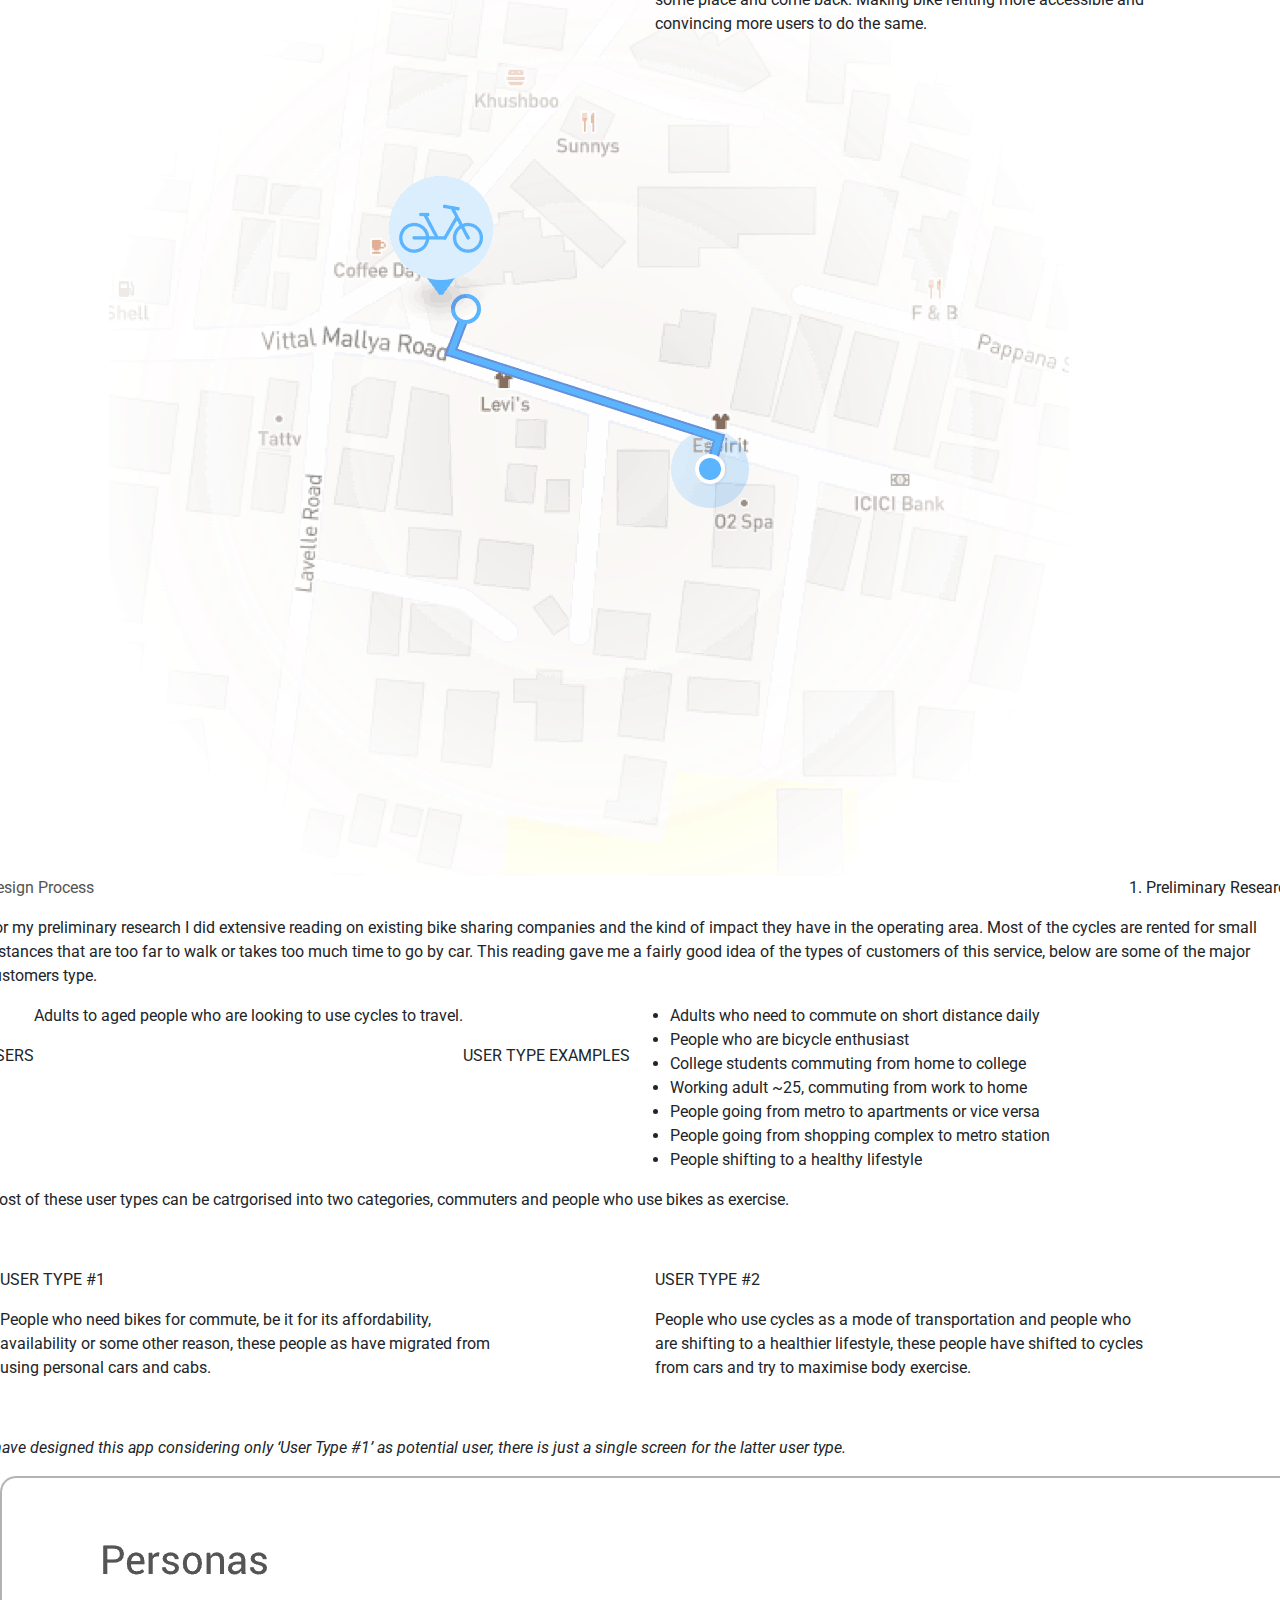
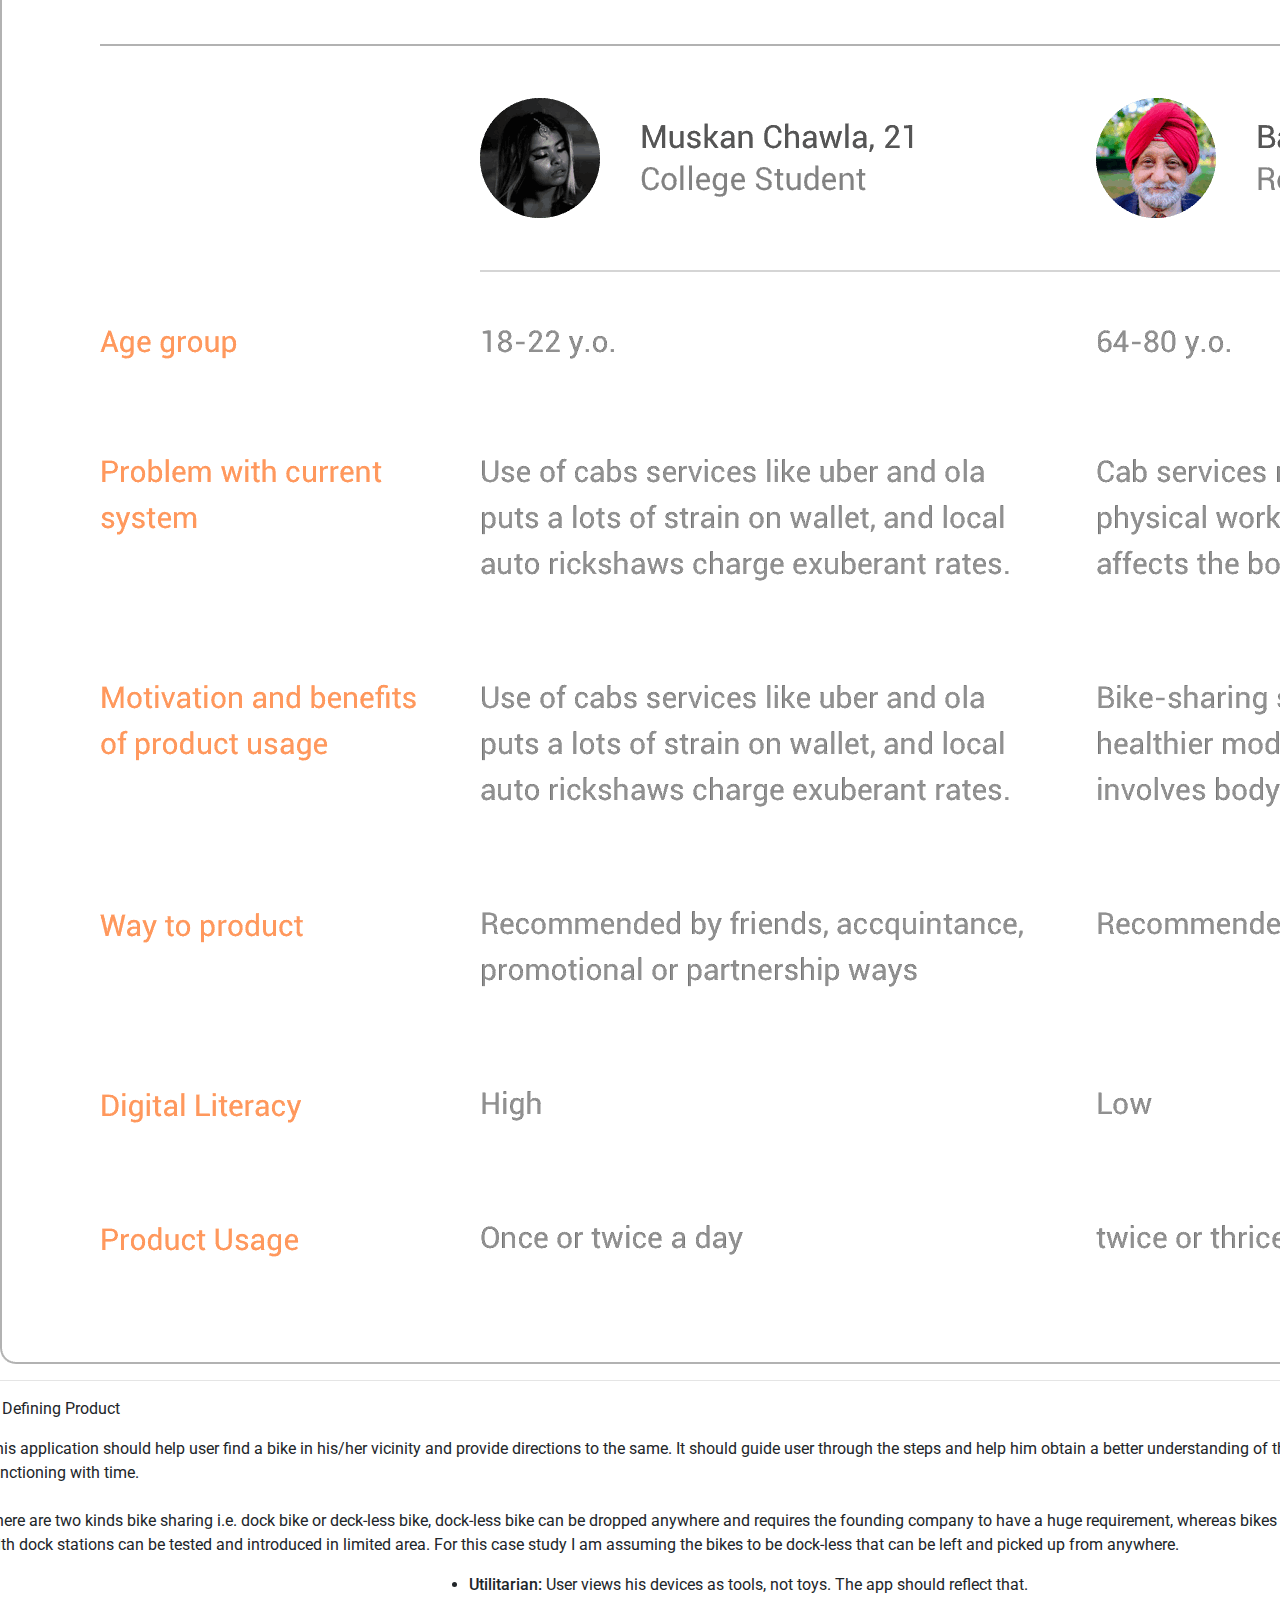
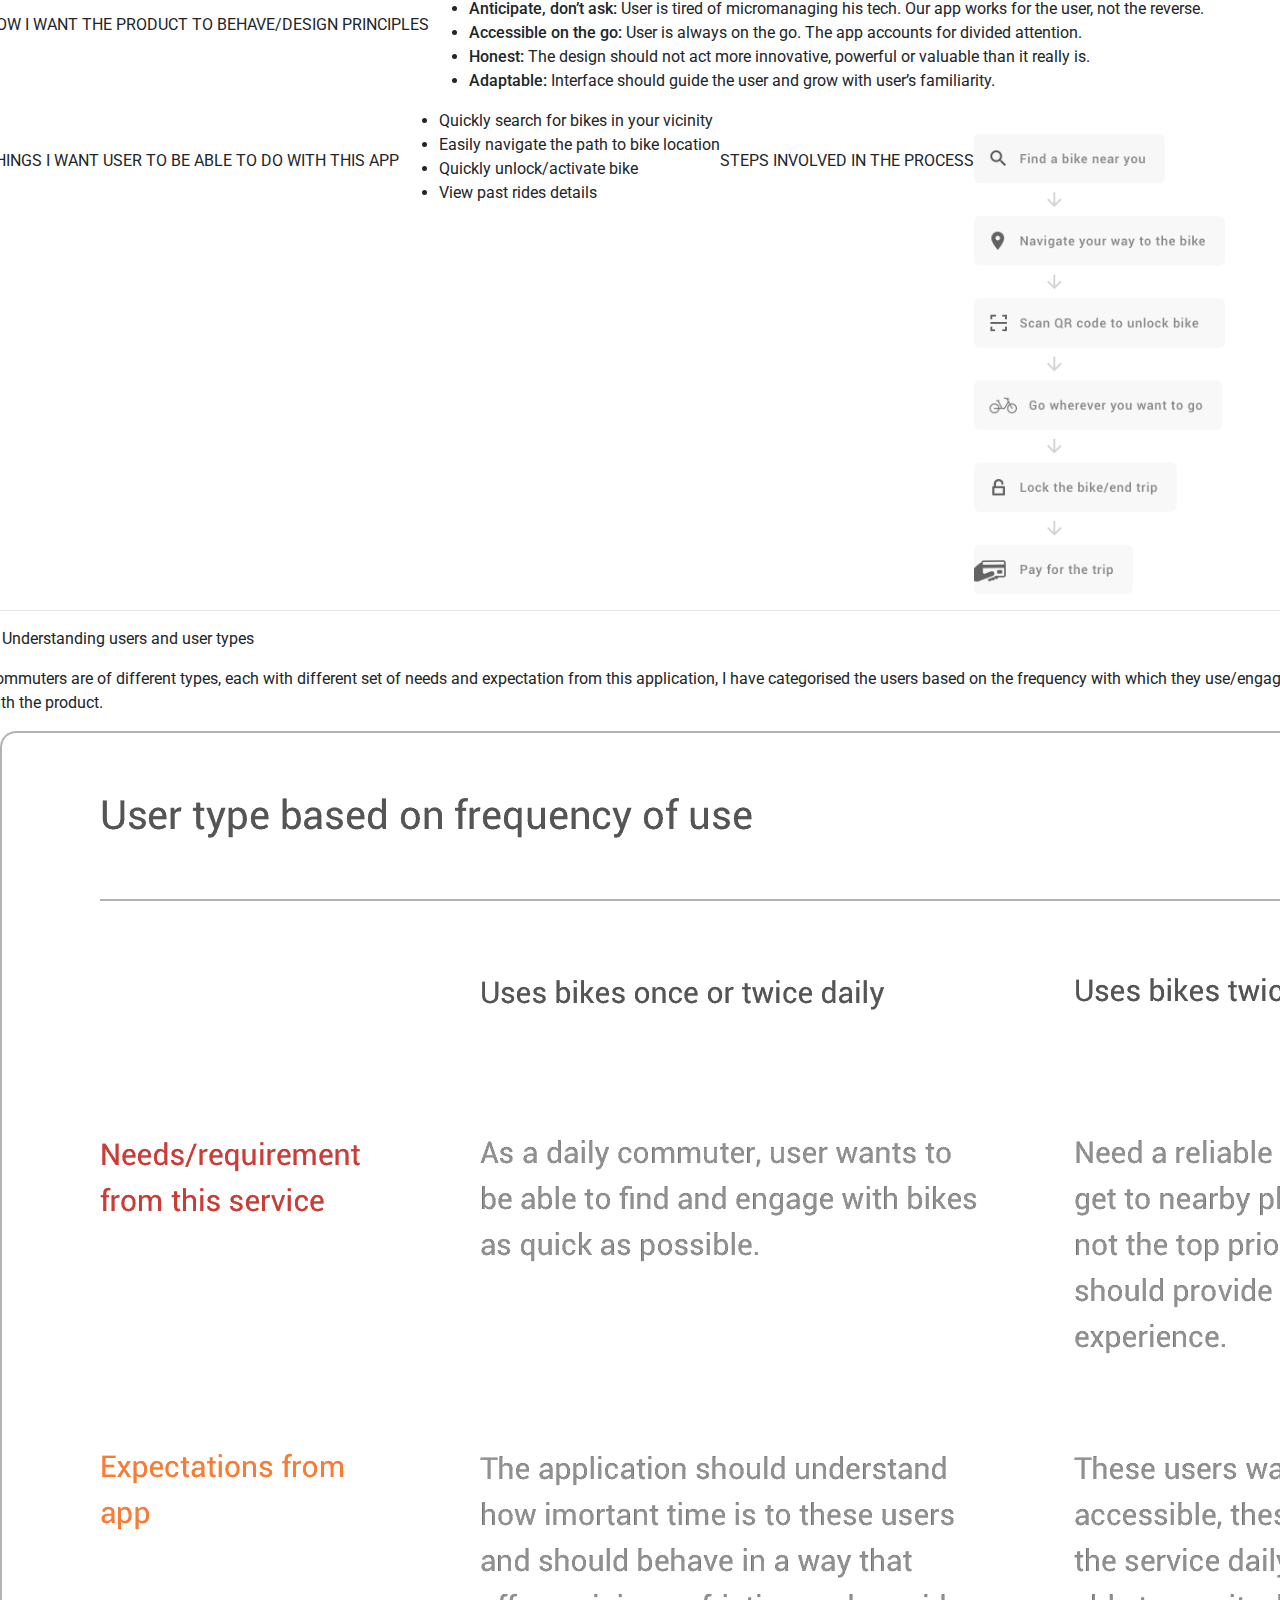
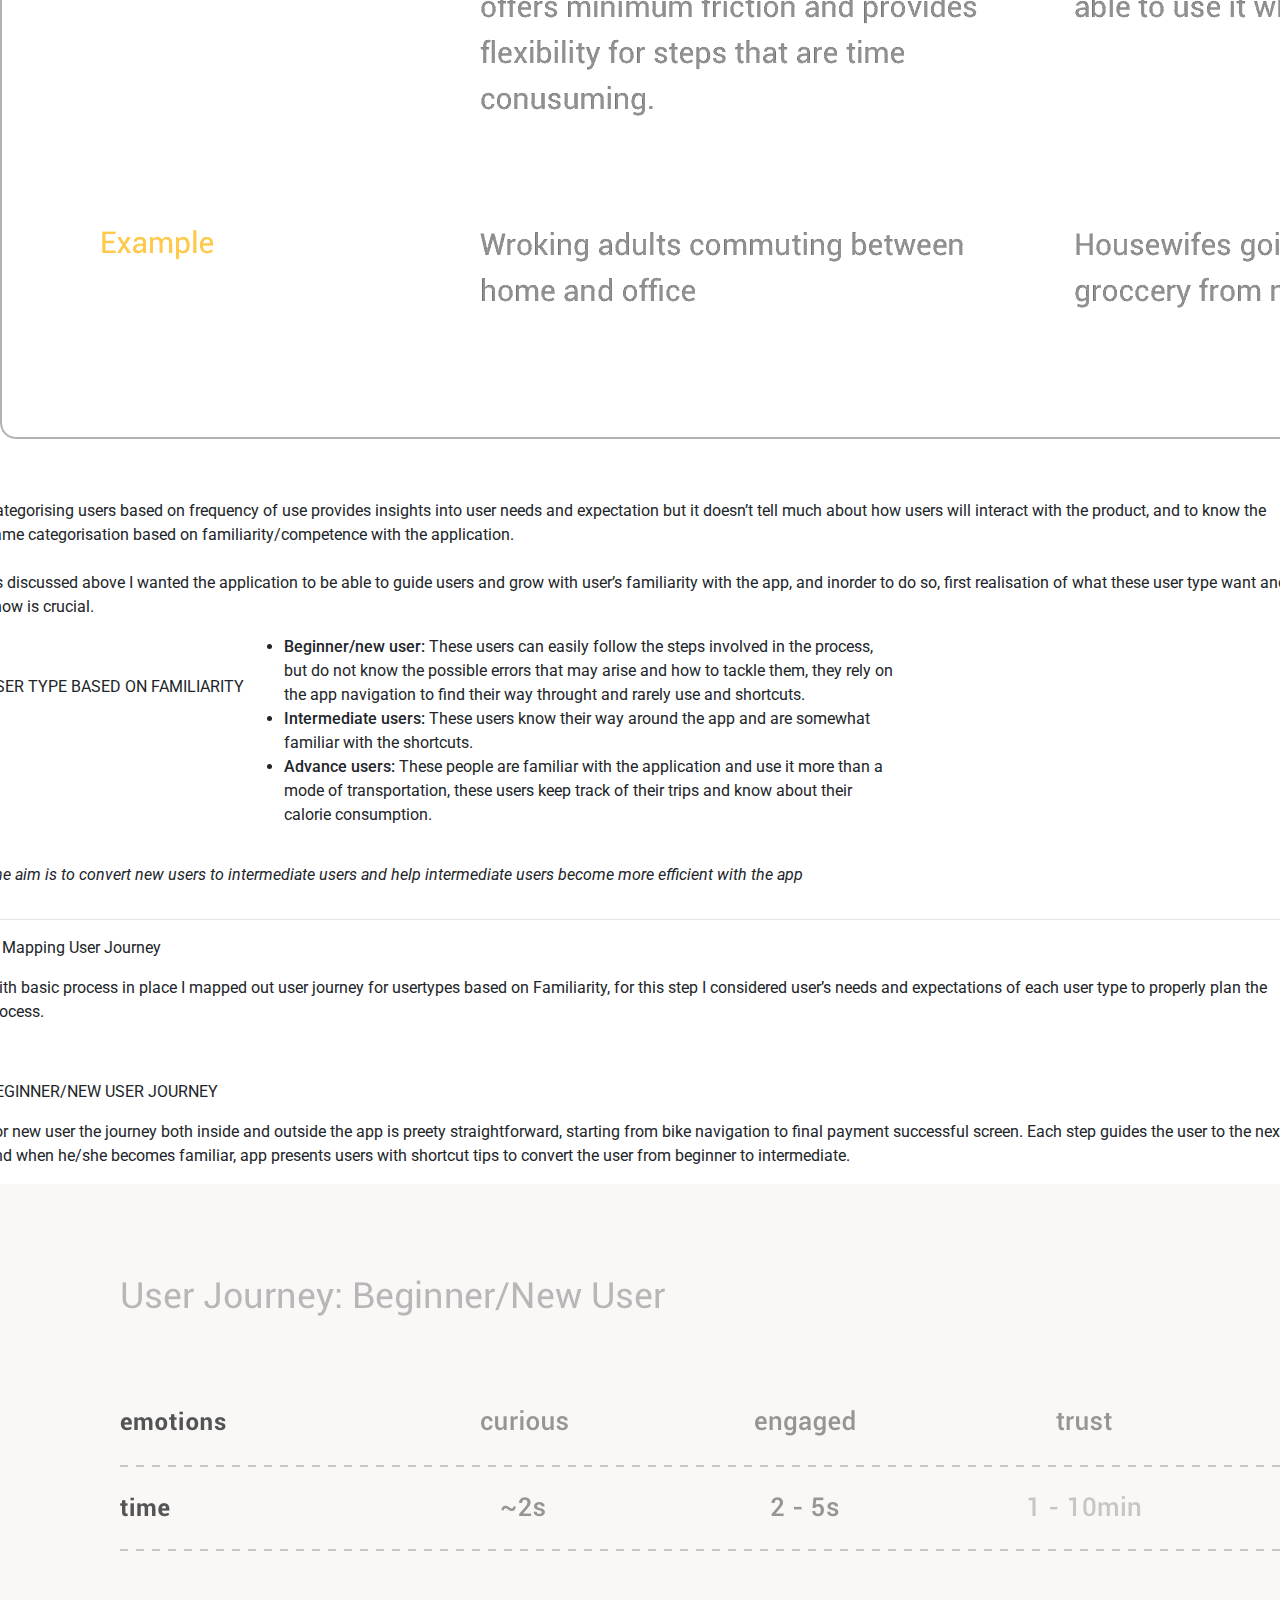
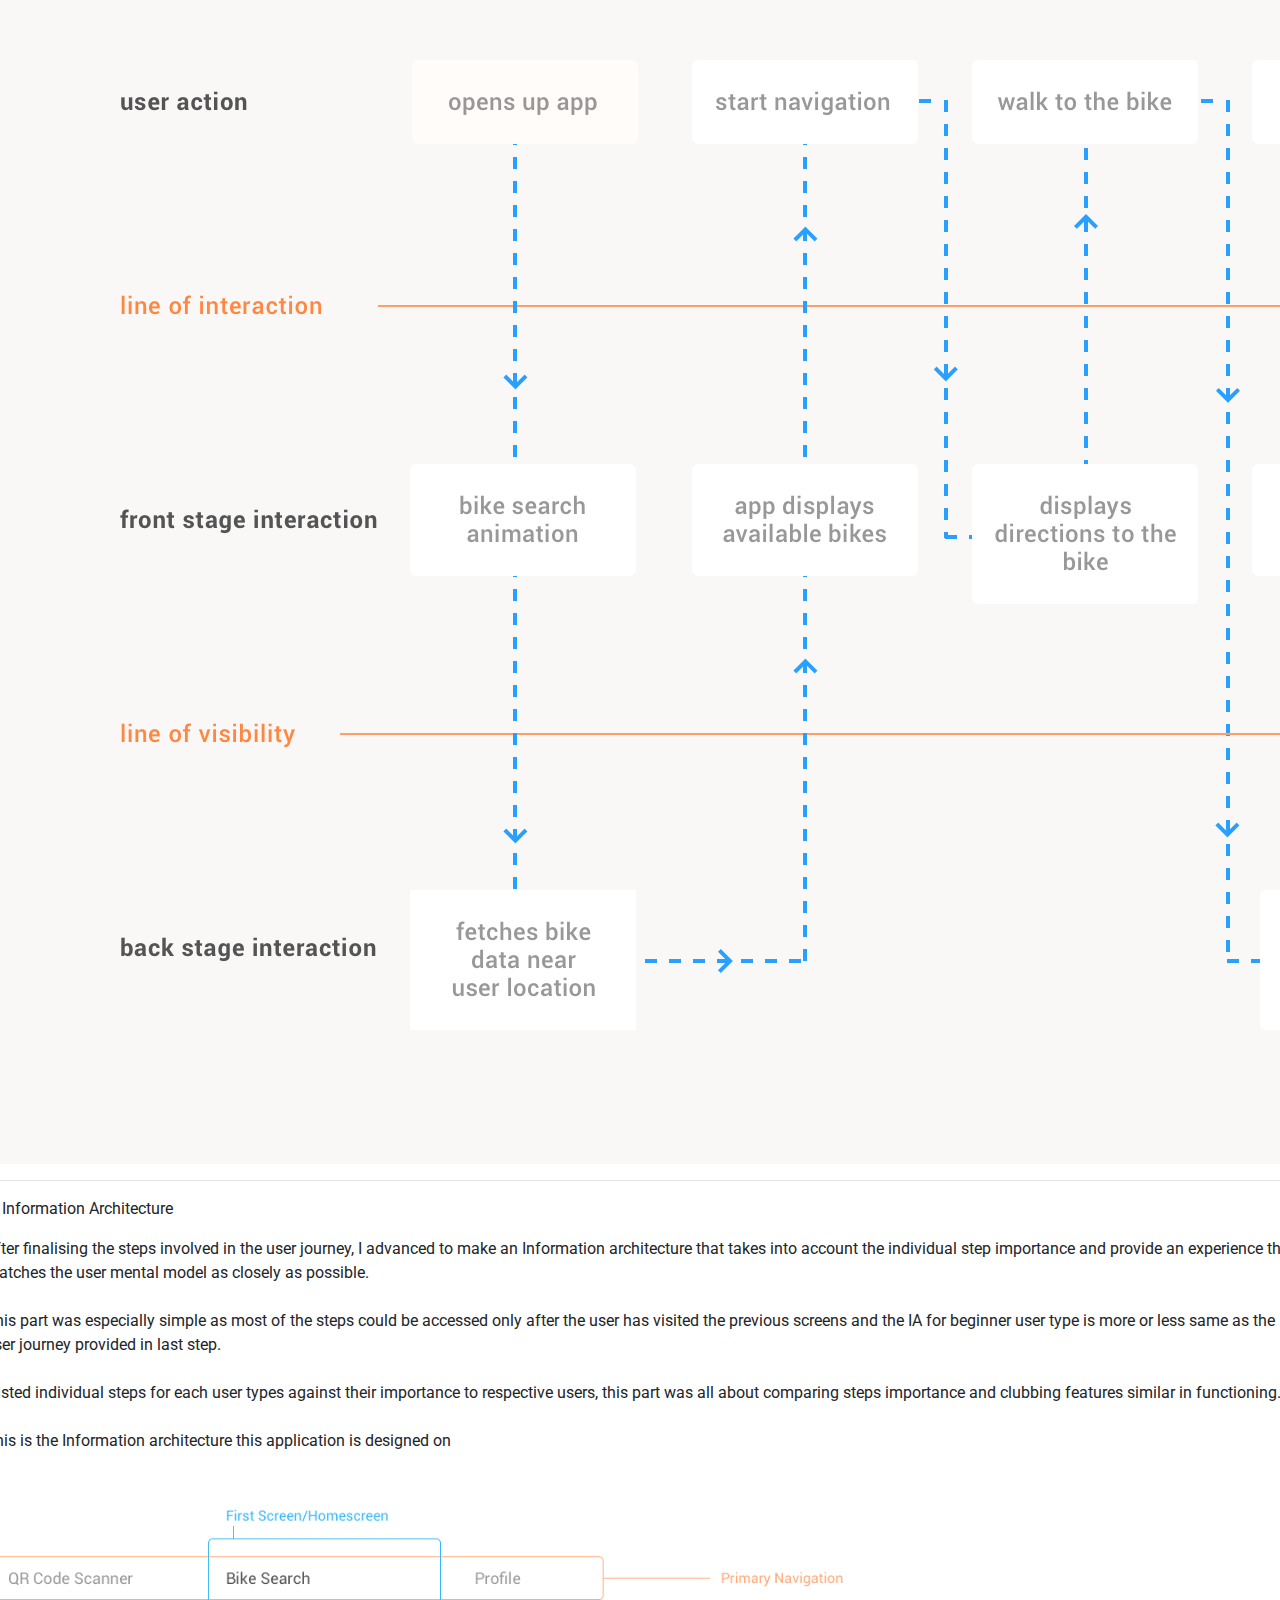
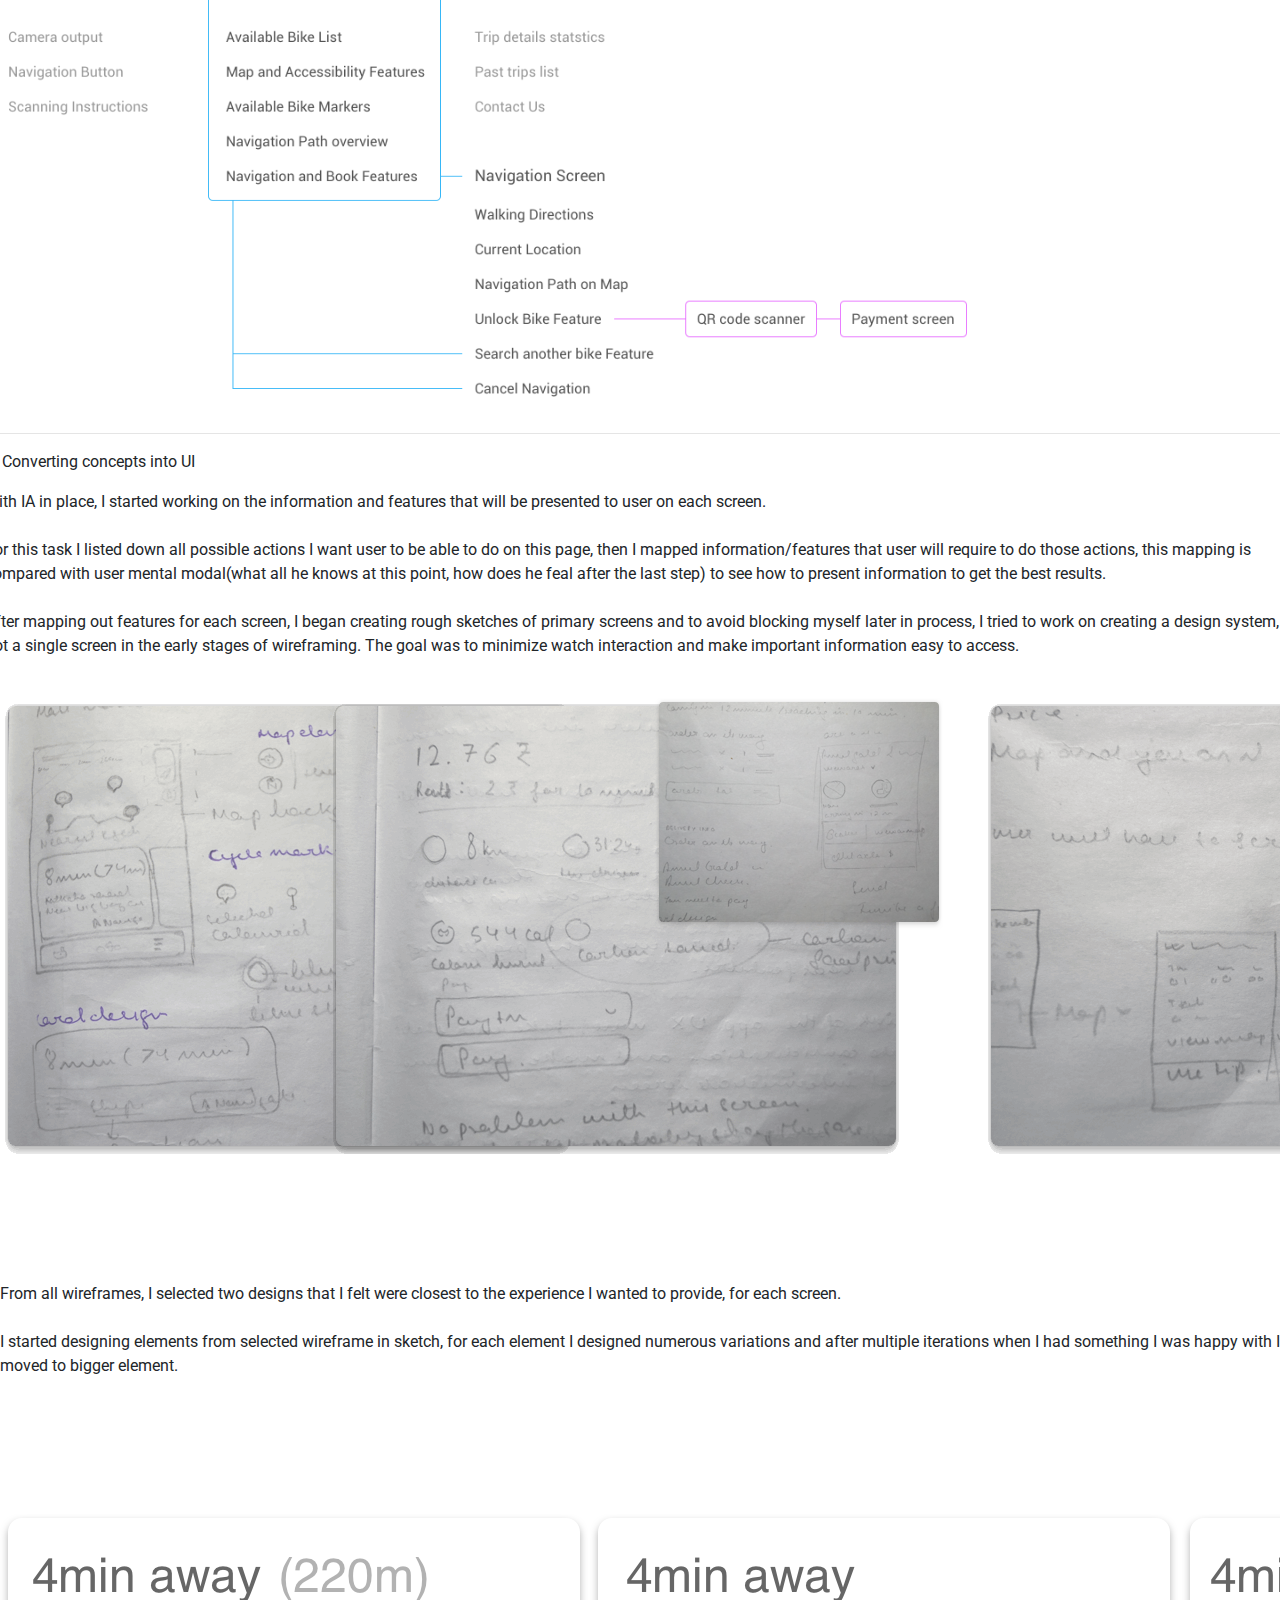
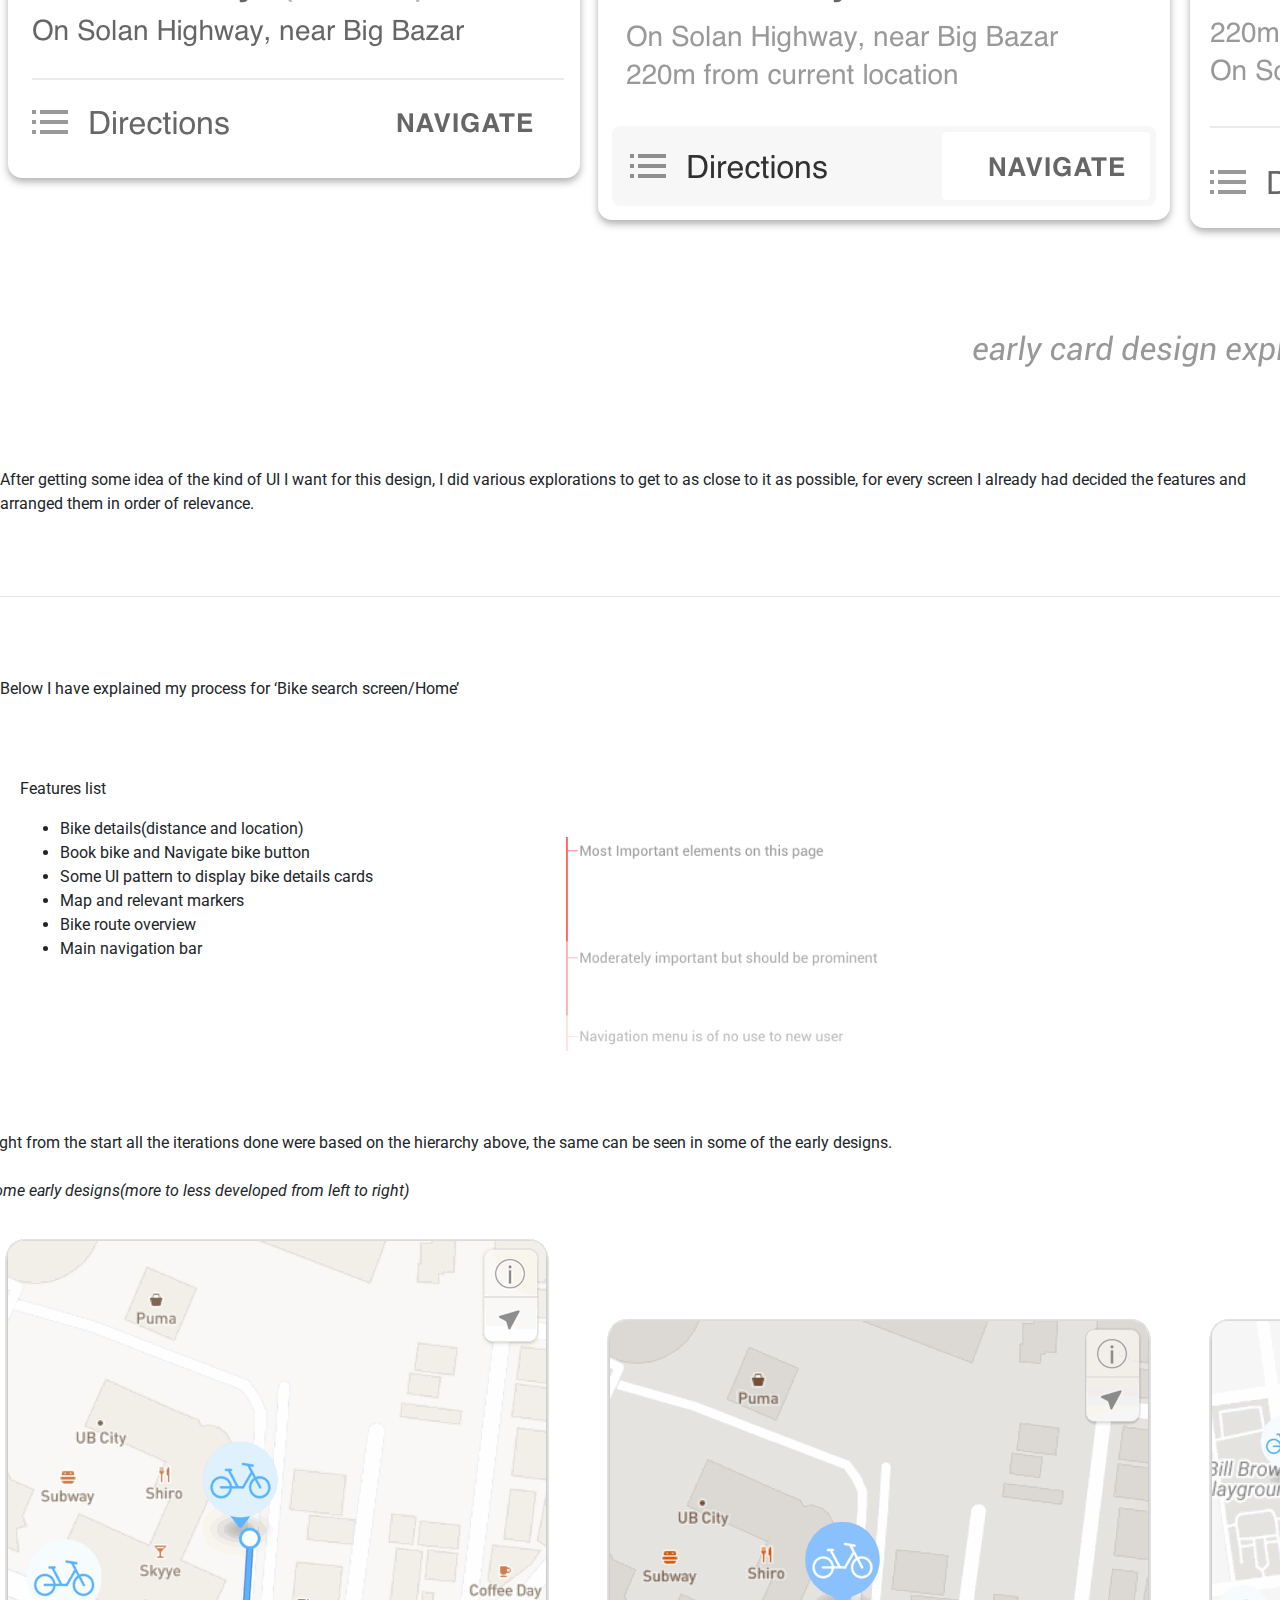
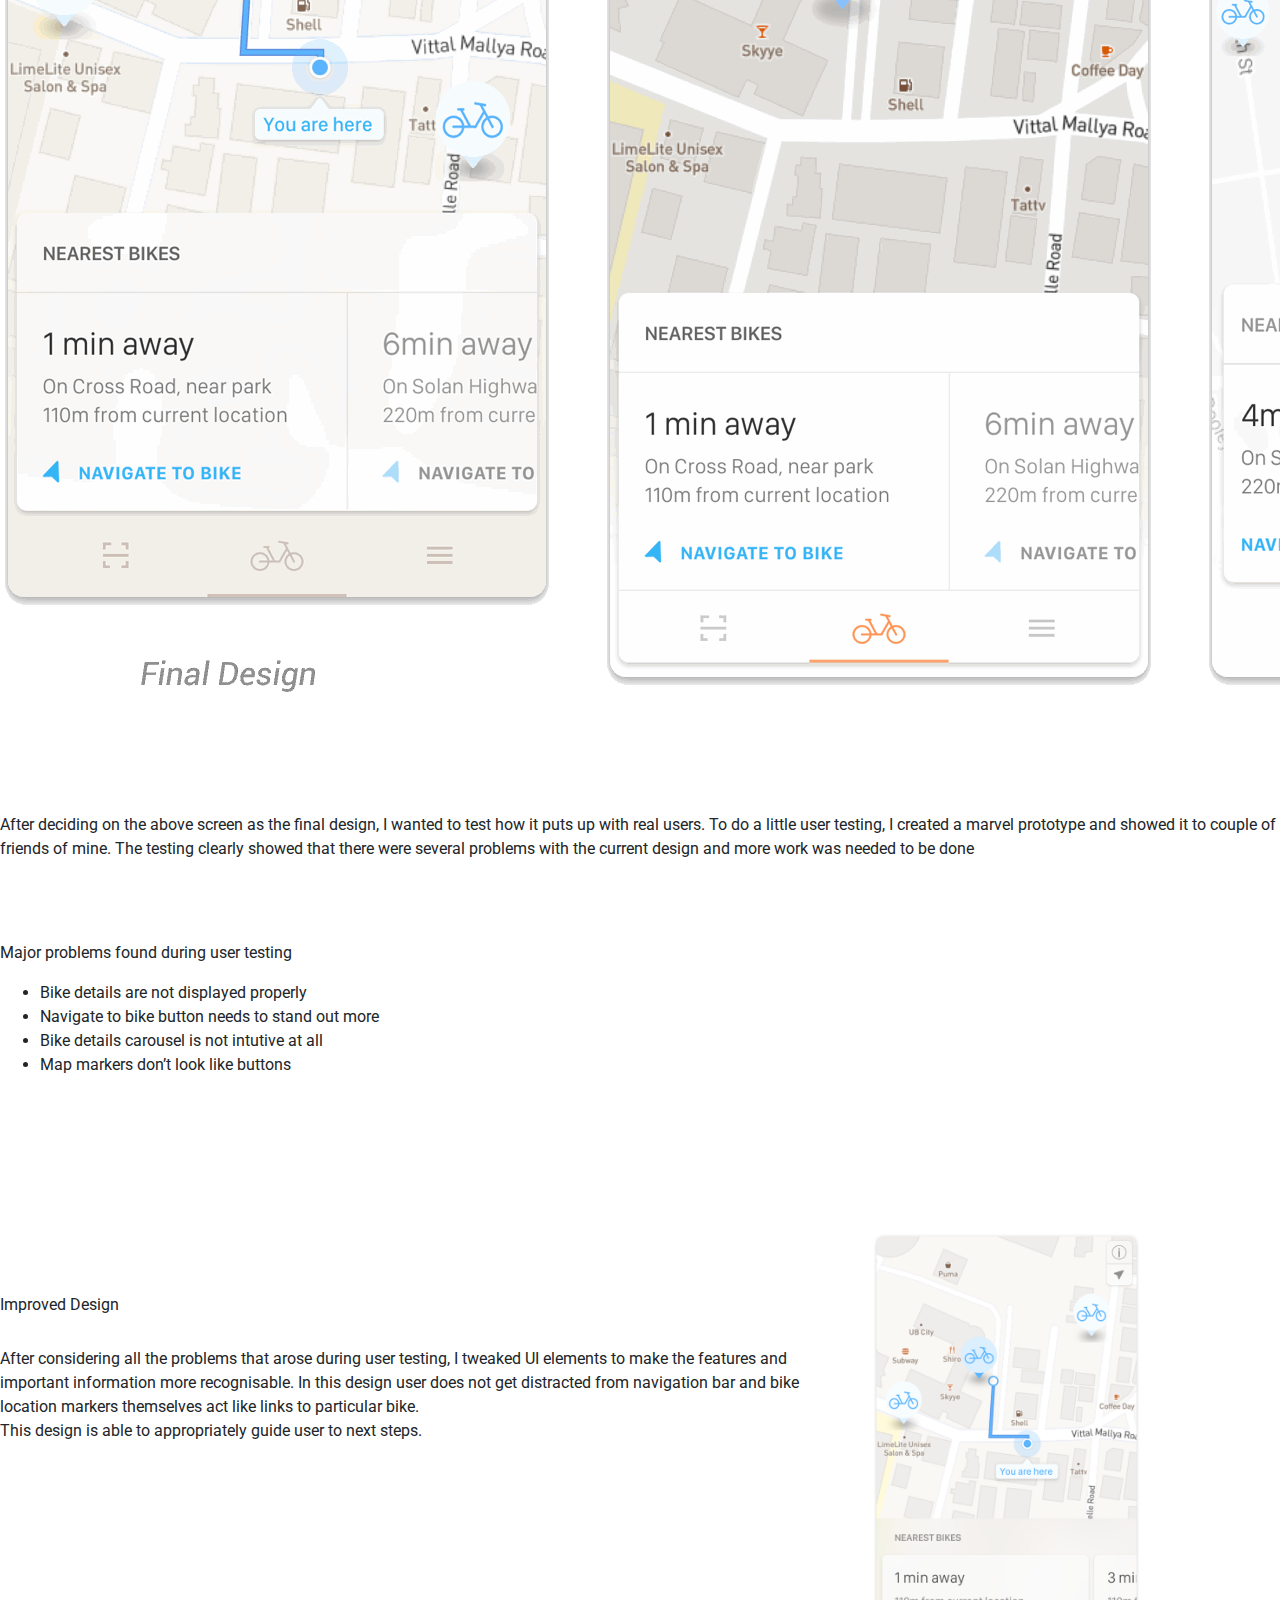
==== commit 4ac7ed82: "Update index.html" ====
--- a/index.html
+++ b/index.html
@@ -15,7 +15,7 @@
       <div class="col-md-8 logo" style="margin-top:28px;">aviral bohra</div>
       <div class="col-md-4 nav">
         <ul style="padding-left:70px; margin-top:28px;">
-          <li>resume</li>
+          <li><a href="media/avi.pdf" target=_BLANK class="kawai">resume</a></li>
           <li>aviralbohra96@gmail.com</li>
         </ul>
       </div>
@@ -29,26 +29,26 @@
     <div class="wrapper-150">
       <span style="color:#545454;">below is a case study to showcase design process i follow</span>
       <hr class="endline">
-      <img src="media/1 .png" style="margin-top:35px; width:1013px; height:587px; ">
+      <img src="media/1.jpg" style="margin-top:50px; width:1013px; height:587px; ">
     </div>
   </div>
 
     <div class="wrapper-120">
       <div class="row">
       <div class="row study-nav">
-        <div class="col-md-2 nopadding">Overview</div></li>
-        <div class="col-md-2 nopadding">Research</div></li>
-        <div class="col-md-2 nopadding">User Journey</div></li>
-        <div class="col-md-2 nopadding">Information Architecture</div></li>
-        <div class="col-md-2 nopadding rightalign">UI Design</div></li>
-        <div class="col-md-2 nopadding rightalign">Optimising UI</div></li>
-      </div>
-
-    </div>
-  </div>
-
-
-  <div class="wrapper-120">
+        <div class="col-md-2 nopadding"><a href="#sover">Overview</a></div></li>
+        <div class="col-md-2 nopadding"><a href="#res">Research</a></div></li>
+        <div class="col-md-2 nopadding"><a href="#userj">User Journey</a></div></li>
+        <div class="col-md-2 nopadding"><a href="#ia">Information Architecture</a></div></li>
+        <div class="col-md-2 nopadding rightalign"><a href="#ui">UI Design</a></div></li>
+        <div class="col-md-2 nopadding rightalign"><a href="#sopti">Optimising UI</a></div></li>
+      </div>
+
+    </div>
+  </div>
+
+
+  <div class="wrapper-120" id="sover">
     <div class="row">
       <div class="col-md-4 head1">
         Background
@@ -60,7 +60,7 @@
   </div>
 
   <div class="wrapper-80">
-    <img src="media/2.png">
+    <img src="media/2.jpg">
   </div>
 
   <div class="wrapper-80 banner">
@@ -75,7 +75,7 @@
     </div>
   </div>
 
-  <div class="wrapper-150">
+  <div class="wrapper-150" id="res">
     <div class="row topic">
       <span style="color:#545454;">Design Process</span>
       <hr class="endline">
@@ -137,11 +137,11 @@
       <p class="head1" style="margin-top: 40px;">HOW I WANT THE PRODUCT TO BEHAVE/DESIGN PRINCIPLES</p>
       <p class="content">
         <ul class="numbered">
-          <li><b>Utilitarian:</b> User views his devices as tools, not toys. The app should reflect that.</li>
-          <li><b>Anticipate, don’t ask:</b> User is tired of micromanaging his tech. Our app works for the user, not the reverse.</li>
-          <li><b>Accessible on the go:</b> User is always on the go. The app accounts for divided attention.</li>
-          <li><b>Honest:</b> The design should not act more innovative, powerful or valuable than it really is.</li>
-          <li><b>Adaptable:</b> Interface should guide the user and grow with user’s familiarity.</li>
+          <li><span style="font-weight: 500;">Utilitarian:</span> User views his devices as tools, not toys. The app should reflect that.</li>
+          <li><span style="font-weight: 500;">Anticipate, don’t ask:</span> User is tired of micromanaging his tech. Our app works for the user, not the reverse.</li>
+          <li><span style="font-weight: 500;">Accessible on the go:</span> User is always on the go. The app accounts for divided attention.</li>
+          <li><span style="font-weight: 500;">Honest:</span> The design should not act more innovative, powerful or valuable than it really is.</li>
+          <li><span style="font-weight: 500;">Adaptable:</span> Interface should guide the user and grow with user’s familiarity.</li>
         </ul>
       </p>
 
@@ -163,7 +163,7 @@
 <hr class="full">
 
 
-<div class="wrapper-150">
+<div class="wrapper-150" id="userj">
   <div class="row topic">
     <p class="heading">
       3. Understanding users and user types
@@ -188,13 +188,13 @@
 
     <p class="head1" style="margin-top: 40px;">USER TYPE BASED ON FAMILIARITY
       <ul class="numbered fix text" style="width:50%">
-        <li><b>Beginner/new user:</b> These users can easily follow the steps involved in the
+        <li><span style="font-weight: 500;">Beginner/new user:</span> These users can easily follow the steps involved in the
 process, but do not know the possible errors that may arise and how to tackle
 them, they rely on the app navigation to find their way throught and rarely use
 and shortcuts.</li>
-        <li><b>Intermediate users:</b> These users know their way around the app and are
+        <li><span style="font-weight: 500;">Intermediate users:</span> These users know their way around the app and are
 somewhat familiar with the shortcuts. </li>
-        <li><b>Advance users:</b> These people are familiar with the application and use it more
+        <li><span style="font-weight: 500;">Advance users:</span> These people are familiar with the application and use it more
 than a mode of transportation, these users keep track of their trips and know
 about their calorie consumption.</li>
       </ul>
@@ -206,7 +206,7 @@
 
 <hr class="full">
 
-<div class="wrapper-150">
+<div class="wrapper-150" >
   <div class="row topic">
     <p class="heading">
       4. Mapping User Journey
@@ -230,7 +230,7 @@
 
 <hr class="full">
 
-<div class="wrapper-150">
+<div class="wrapper-150" id="ia">
   <div class="row topic">
     <p class="heading">
       5. Information Architecture
@@ -245,13 +245,13 @@
       This is the Information architecture this application is designed on
     </p>
 
-    <img src="media/9.png" style="width:982px; height:488px; margin-top:40px; margin-bottom:20px;">
+    <img src="media/8.png" style="width:982px; height:488px; margin-top:40px; margin-bottom:20px;">
   </div>
 </div>
 
 <hr class="full">
 
-<div class="wrapper-150">
+<div class="wrapper-150" id="ui">
   <div class="row topic">
     <p class="heading">
       6. Converting concepts into UI
@@ -265,9 +265,6 @@
   </div>
 </div>
 
-<!-- <div class="wrapper-80">
-  <img src="media/7.png" style="height: 604px; width: 1132px;">
-</div> -->
 
 <div class='wrapper-80'>
   <div class="row">
@@ -443,18 +440,19 @@
   <div class="row">
     <div class="col-md-8">
       <p class="head1" style="margin-top: 80px;">Profile Screen</p>
-      <p class="content" style="margin-top: 30px; width: 80%;">
+      <p class="content" style="margin-top: 30px; width: 80%; margin-bottom:120px;">
 This is the only screen designed for the user type who are using bike sharing over cars to live a healthy lifestyle. Profile screen shows user trip stats combined over a period of time, it also shows user attatched payment options as they are the only reason why a person who does not care about trip stats would visit this screen.      </p>
     </div>
-    <div class="col-md-4">
+    <div class="col-md-4" style="margin-bottom:40px;">
       <img src="media/18.png" style="width: 267px; height: 475px;">
     </div>
   </div>
 </div>
 <div class=wrapper-150>
-<hr class="midline">
-</div>
-<div class="wrapper-150">
+<hr class="full" style="margin-top:100px;">
+</div>
+<div class="wrapper-150" id="s
+opti">
   <div class="row topic">
     <p class="heading">
       7. Optimising UI and improving experience
@@ -462,16 +460,16 @@
     <p class="content" style="margin-top:10px; margin-bottom:-10px;">
       While designing this app I had two goals for this design:
     </p>
-    <ul class="numbered fix text2" style="width:70%; margin-left: 12px; margin-top:10px">
-      <li>The application should serve both new user and intermediate user, even if the
-application is guide user at every step there should be shortcuts available for
-power users(intermediate users in this case) and user journey should become
-shorter with every shortcut.</li>
+    <ul class="numbered fix text2" style="width:70%; margin-left: 12px; margin-top:10px; opacity:1">
+      <li><span style="opacity:.6;">The application should serve both new user and intermediate user, even if the
+application is guide user at every step </span>there should be shortcuts available for
+power users<span style="opacity:.6;">(intermediate users in this case) and user journey should become
+shorter with every shortcut.</span></li>
       <li>It should guide new user throught the steps involved and help him/her get more
 effective at using the app. The design should contribute in converting
 beginner/new user to intermediate user without obstructing the primiary goal.</li>
     </ul>
-    <hr class="endline" style="margin-top: 60px;">
+    <hr class="midline" style="margin-top: 60px;">
     <p class="head1" style="margin-top: 90px;">IMPROVING INTERMEDIATE USER'S EXPERIENCE</p>
     <p class="content" style="margin-top: 35px; ">Intermediate users are already aware of app’s basic functioning and don’t need to be guided around the app, what these users need is to be able to use the application more effectively and getting done more in lesser time.</p>
     <p class="content" style="margin-top: 35px; opacity:1; margin-bottom:-6px;">Two techniques are to be implemented to siginficantly reduce the time spent on app.</p>
@@ -503,7 +501,7 @@
     <hr class="endline" style="margin-top: 100px;">
   </div>
 
-<div class="wrapper-150">
+<div class="wrapper-150" >
     <p class="head1" style="margin-top: 90px;">CONVERTING USERS TO INTERMEDIATE USERS</p>
     <p class="content" style="opacity:.6; margin-top: 40px; margin-bottom: 30px;">
       New user may not be aware of advance functionalities such as manually locking the bike automatically ends the trip, so first few times he/she will use the app to end trip. But, after first few uses when user has basic understanding of the process, he/she can be exposed to more advance features.
@@ -569,8 +567,38 @@
             </div>
           </div>
         </div>
-<!--<div class="floating flotingtest">GO BACK TO TOP</div>-->
+<div class="floating flotingtest" onclick="topFunction()" id="myBtn">GO BACK TO TOP</div>
+
   <script src="main.js"></script>
   <script src="https://cdnjs.cloudflare.com/ajax/libs/twitter-bootstrap/4.0.0/js/bootstrap.min.js"></script>
 </body>
+<script>
+window.onscroll = function() {scrollFunction()};
+
+function scrollFunction() {
+  if (document.body.scrollTop > 3000 || document.documentElement.scrollTop > 3000) {
+      document.getElementById("myBtn").style.display = "block";
+
+      if(document.body.scrollTop>25800 || document.documentElement.scrollTop >25800){
+        document.getElementById("myBtn").style.bottom = "100px" ;
+      }
+      else{
+        document.getElementById("myBtn").style.bottom = "20px" ;
+
+      }
+
+  } else {
+      document.getElementById("myBtn").style.display = "none";
+  }
+
+
+}
+
+// When the user clicks on the button, scroll to the top of the document
+function topFunction() {
+  document.body.scrollTop = 0;
+  document.documentElement.scrollTop = 0;
+}
+
+</script>
 </html>
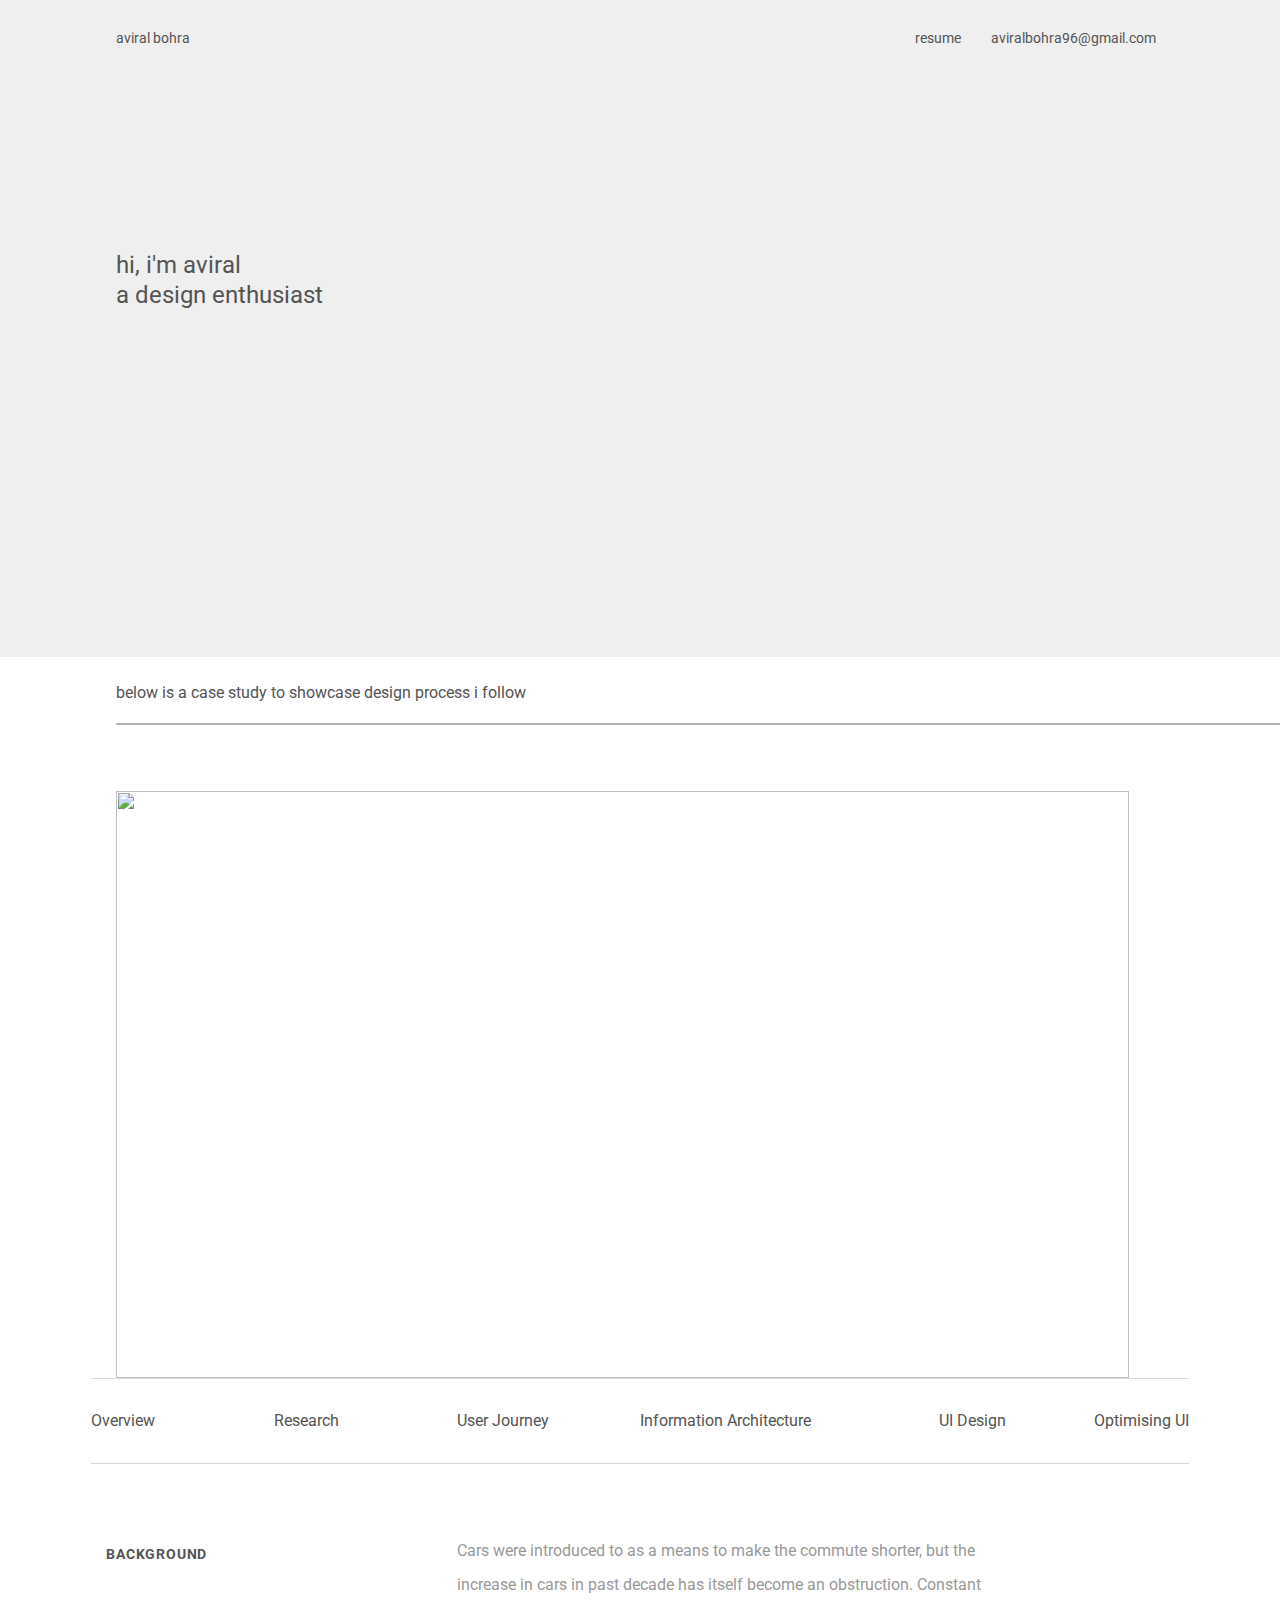
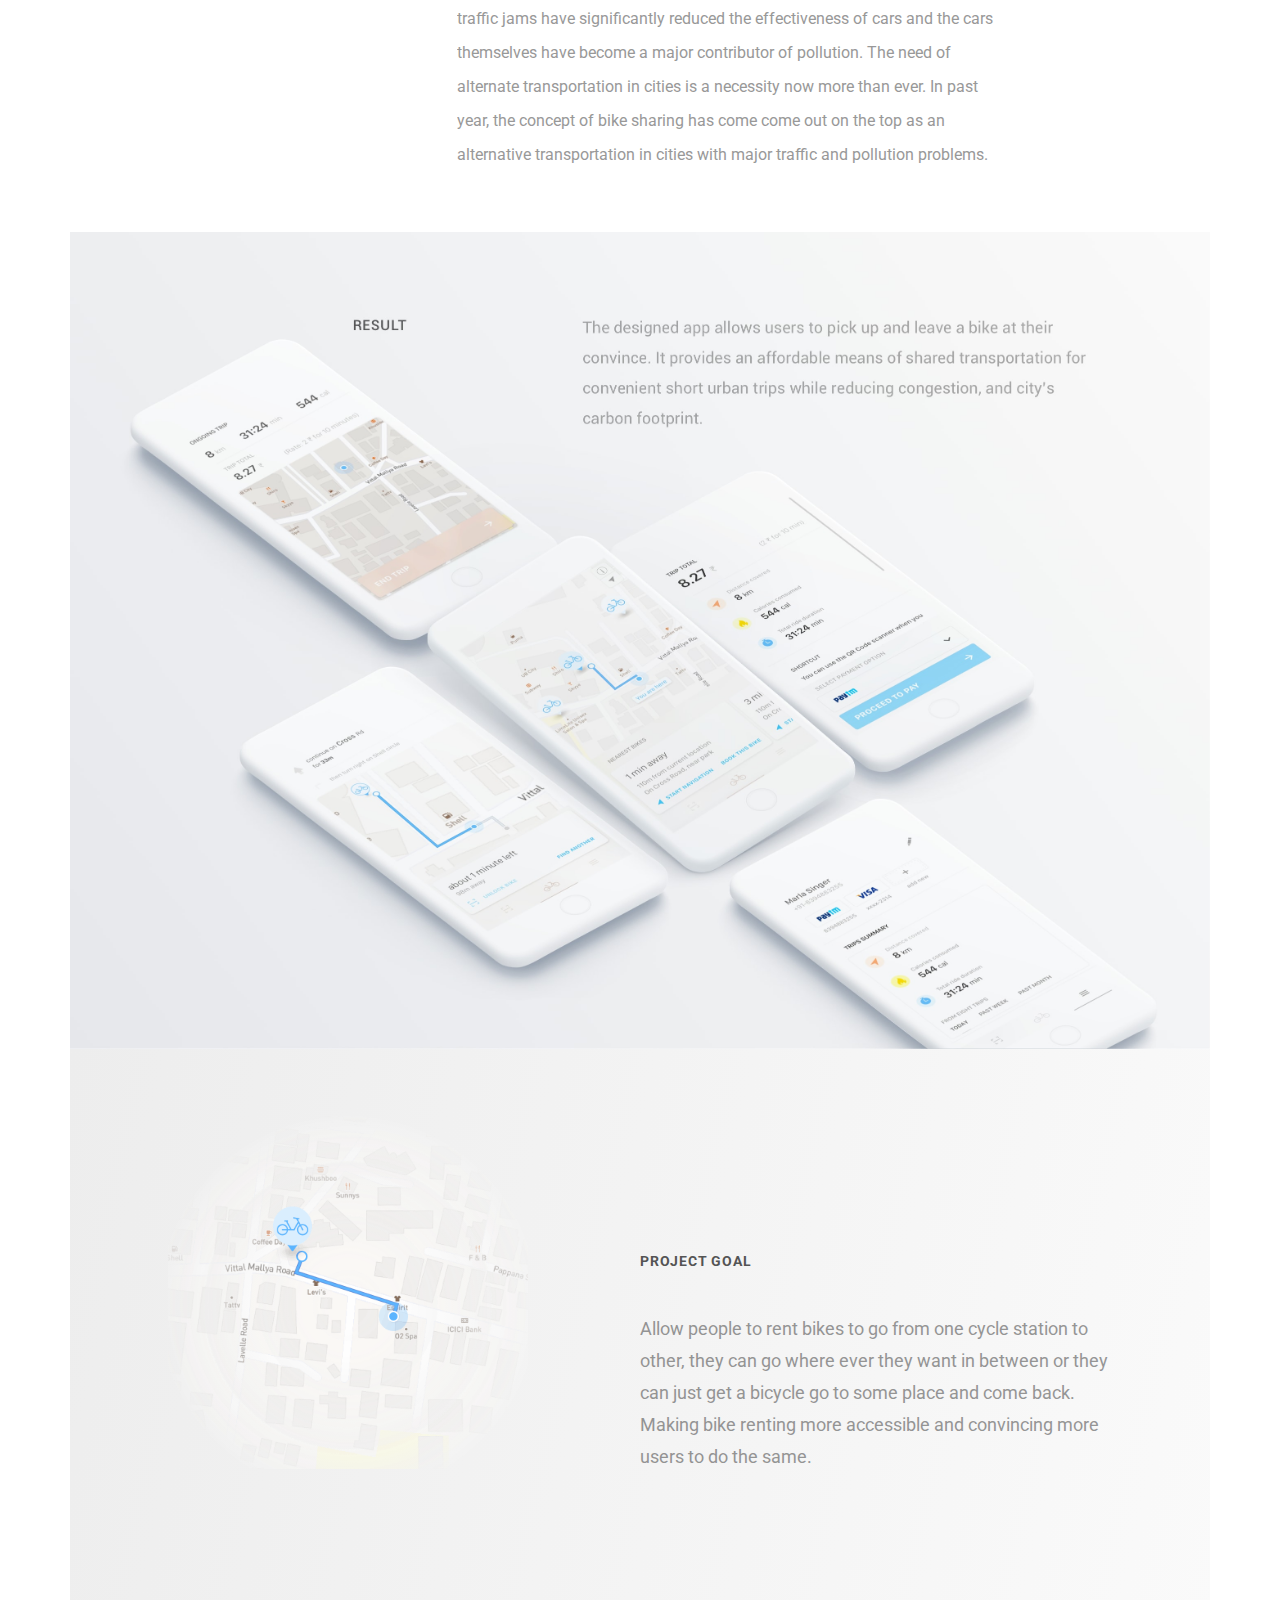
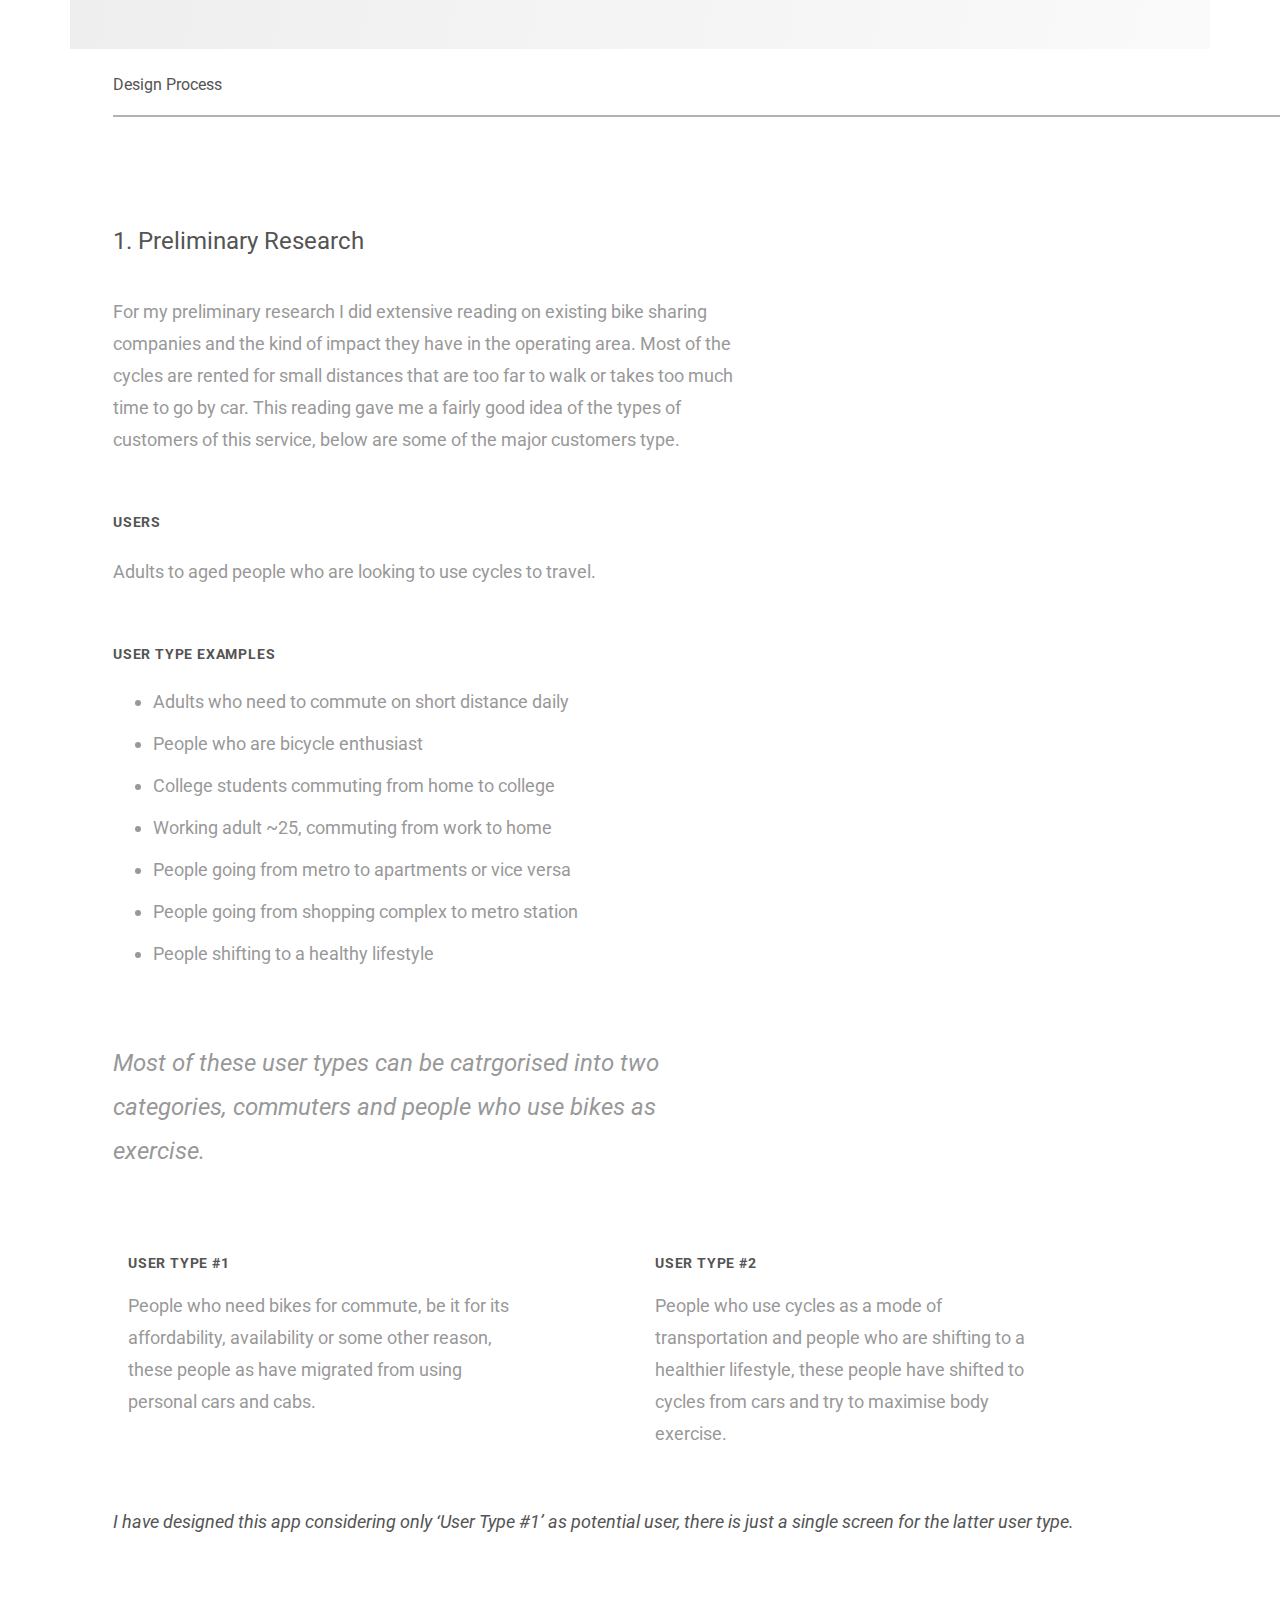
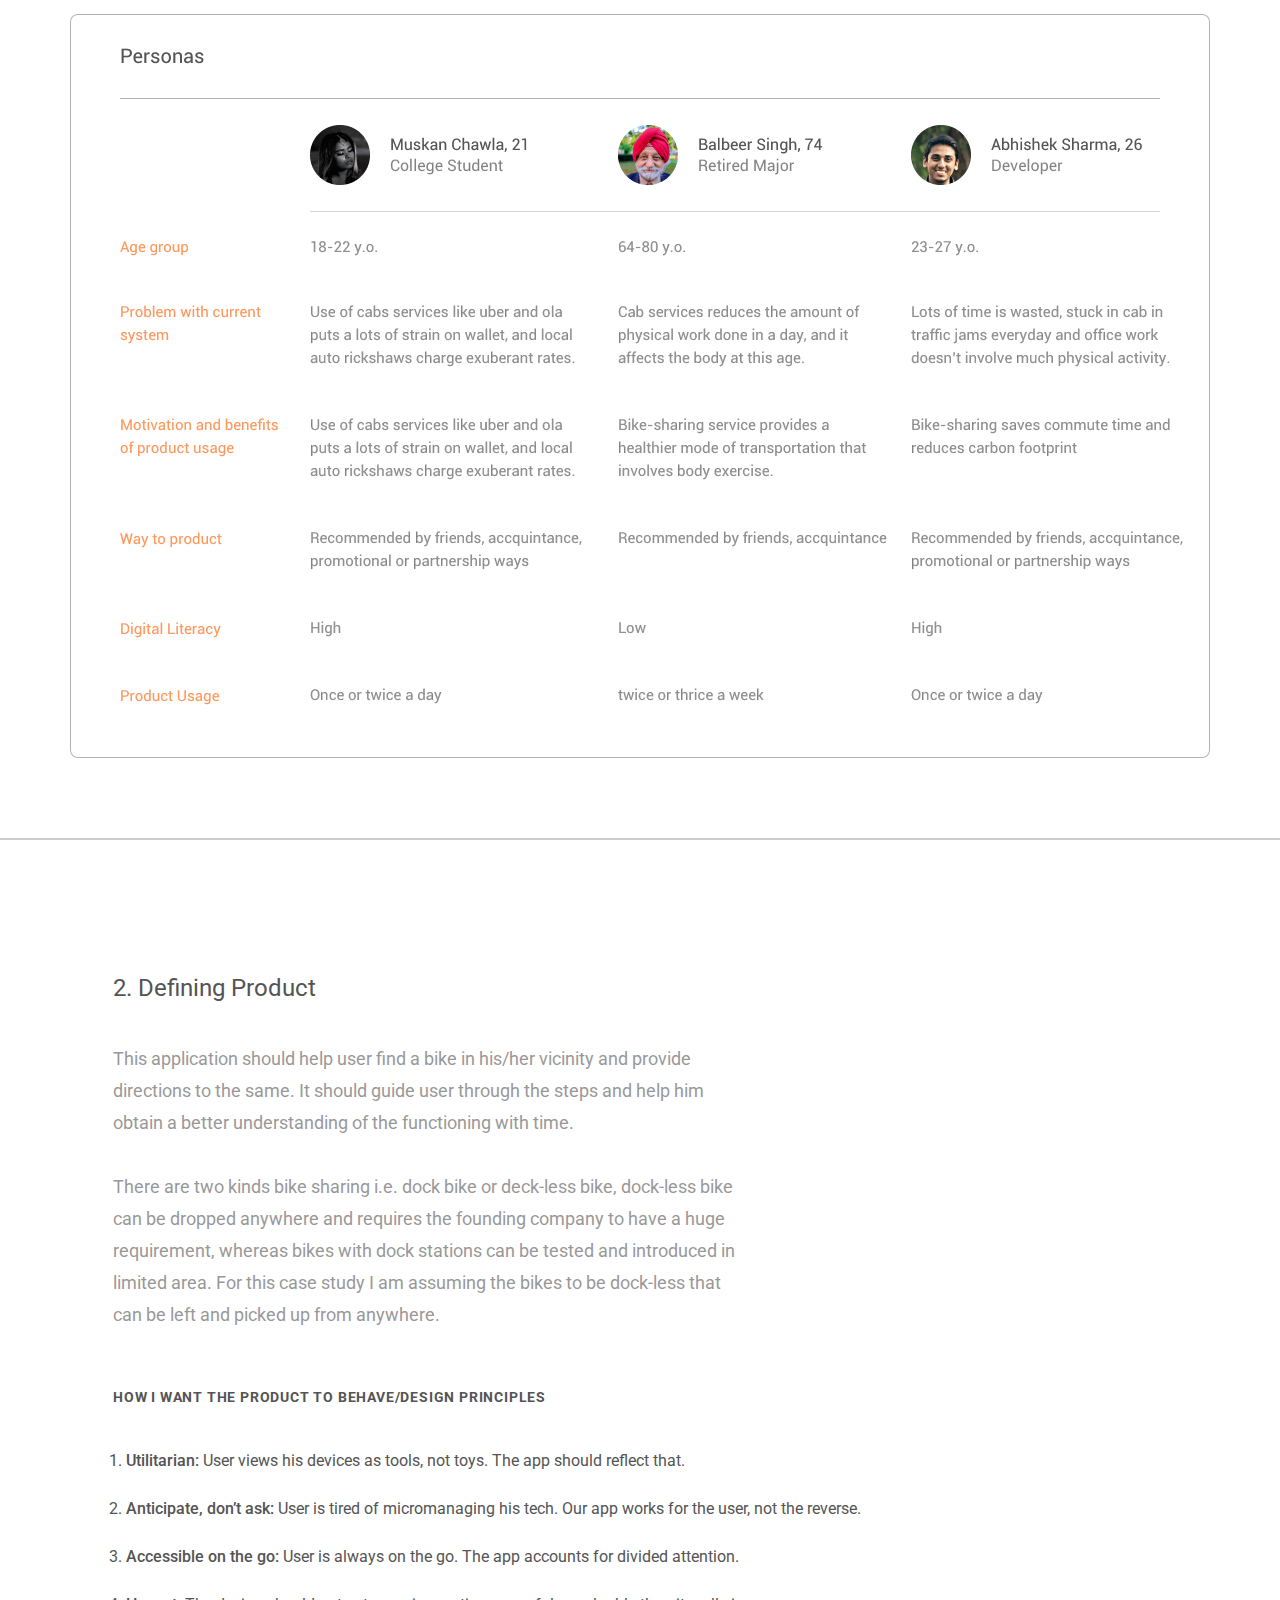
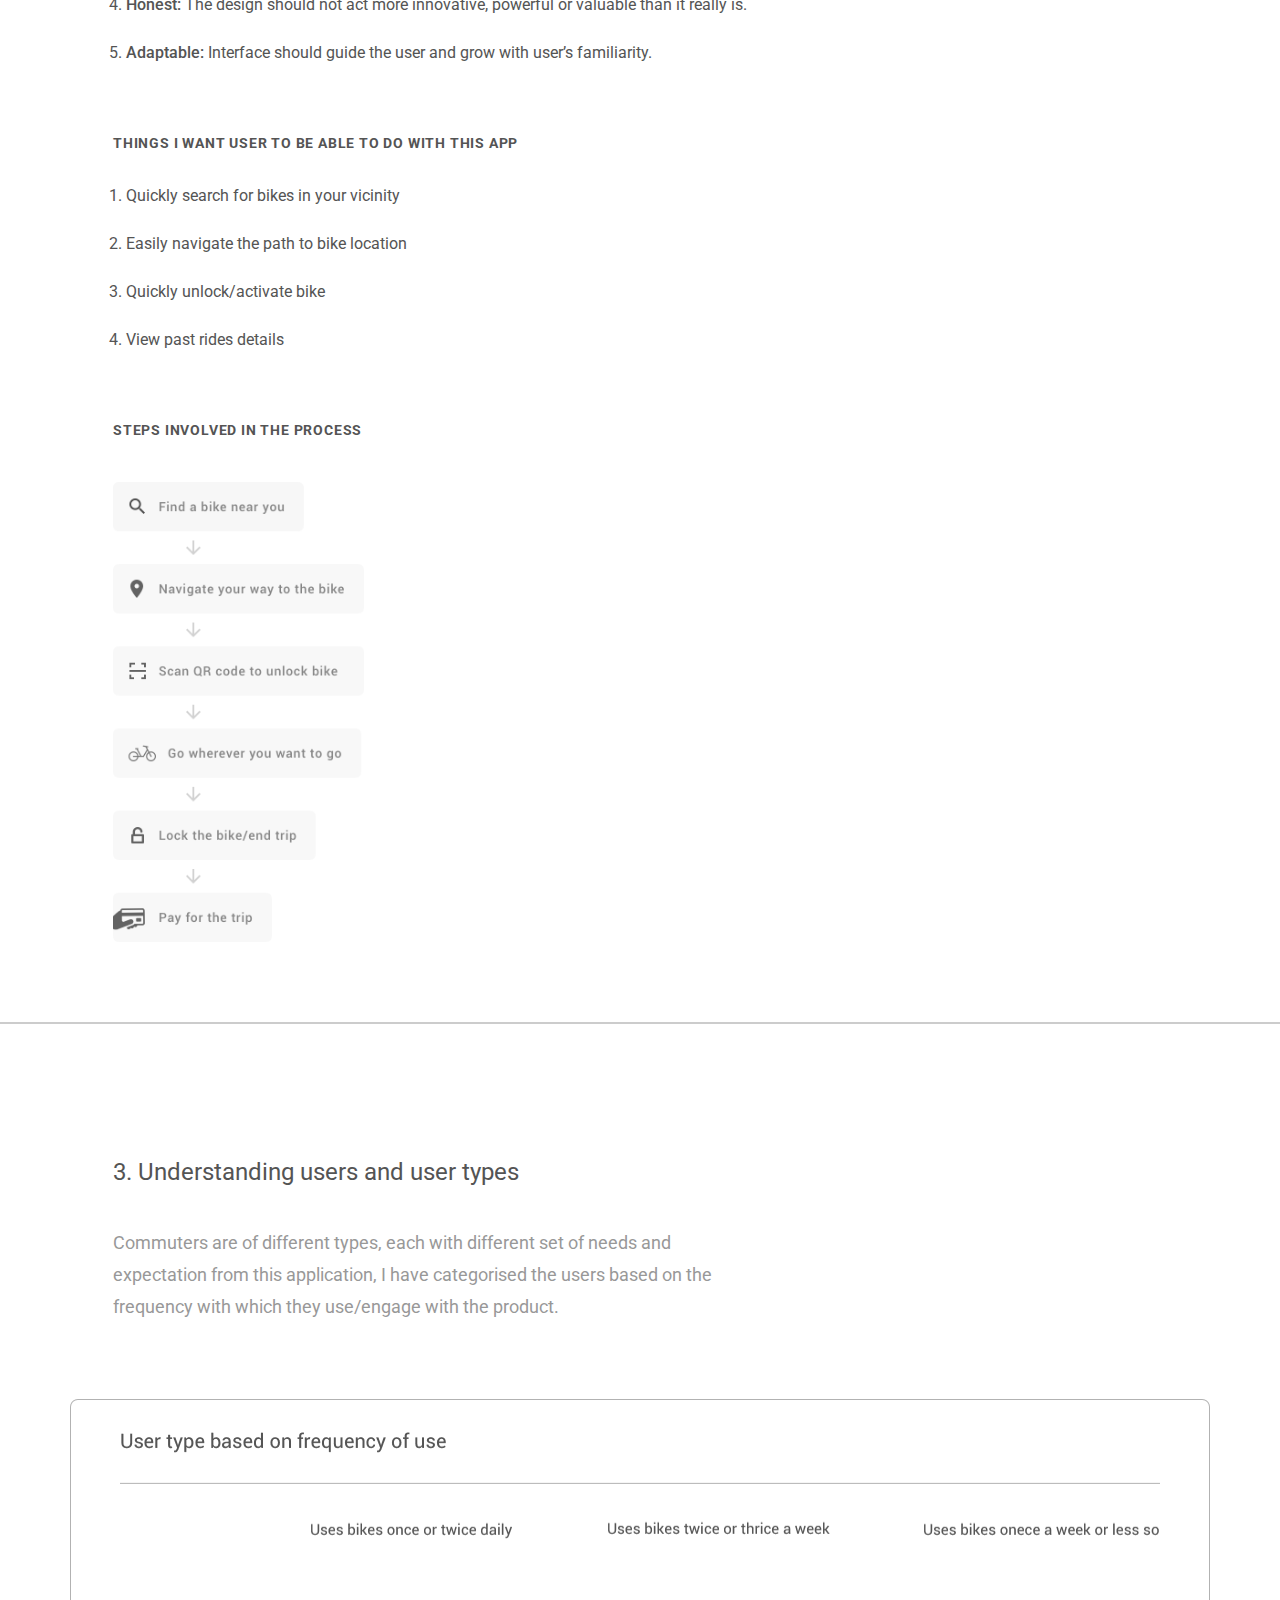
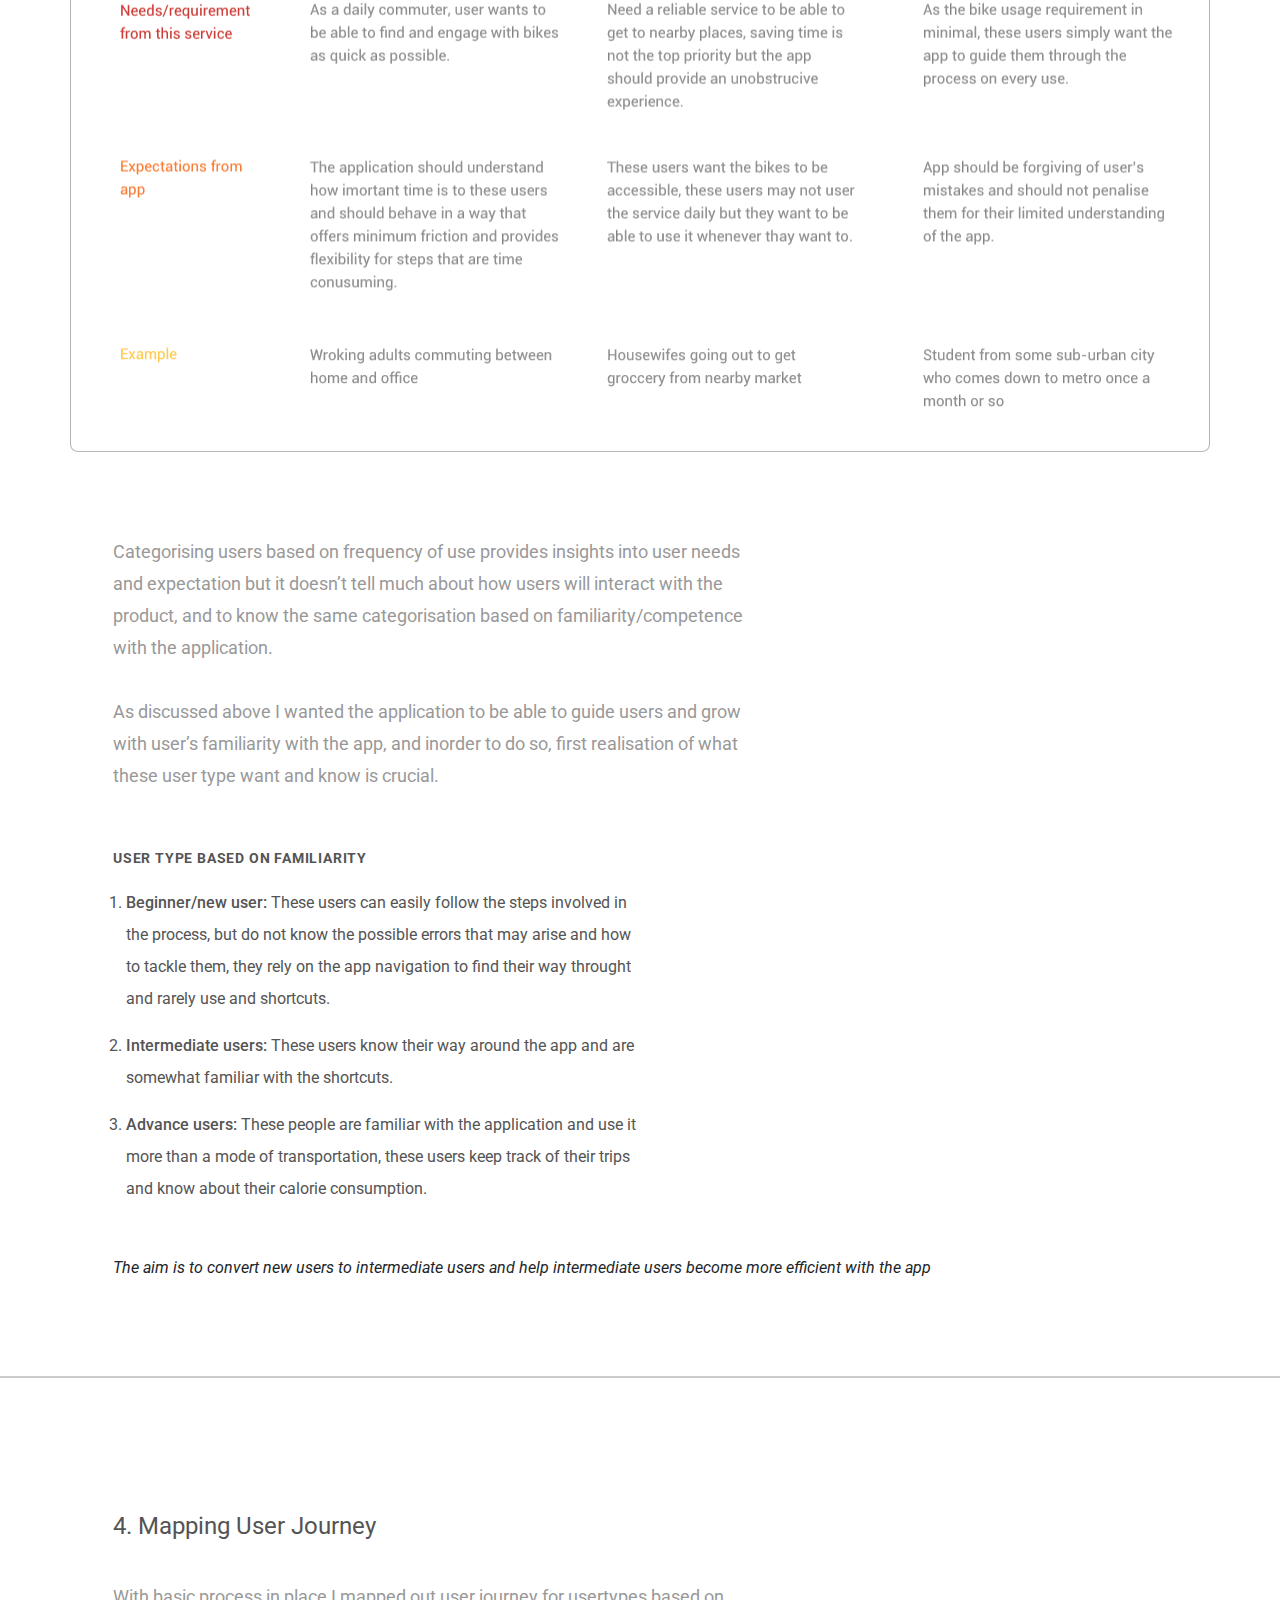
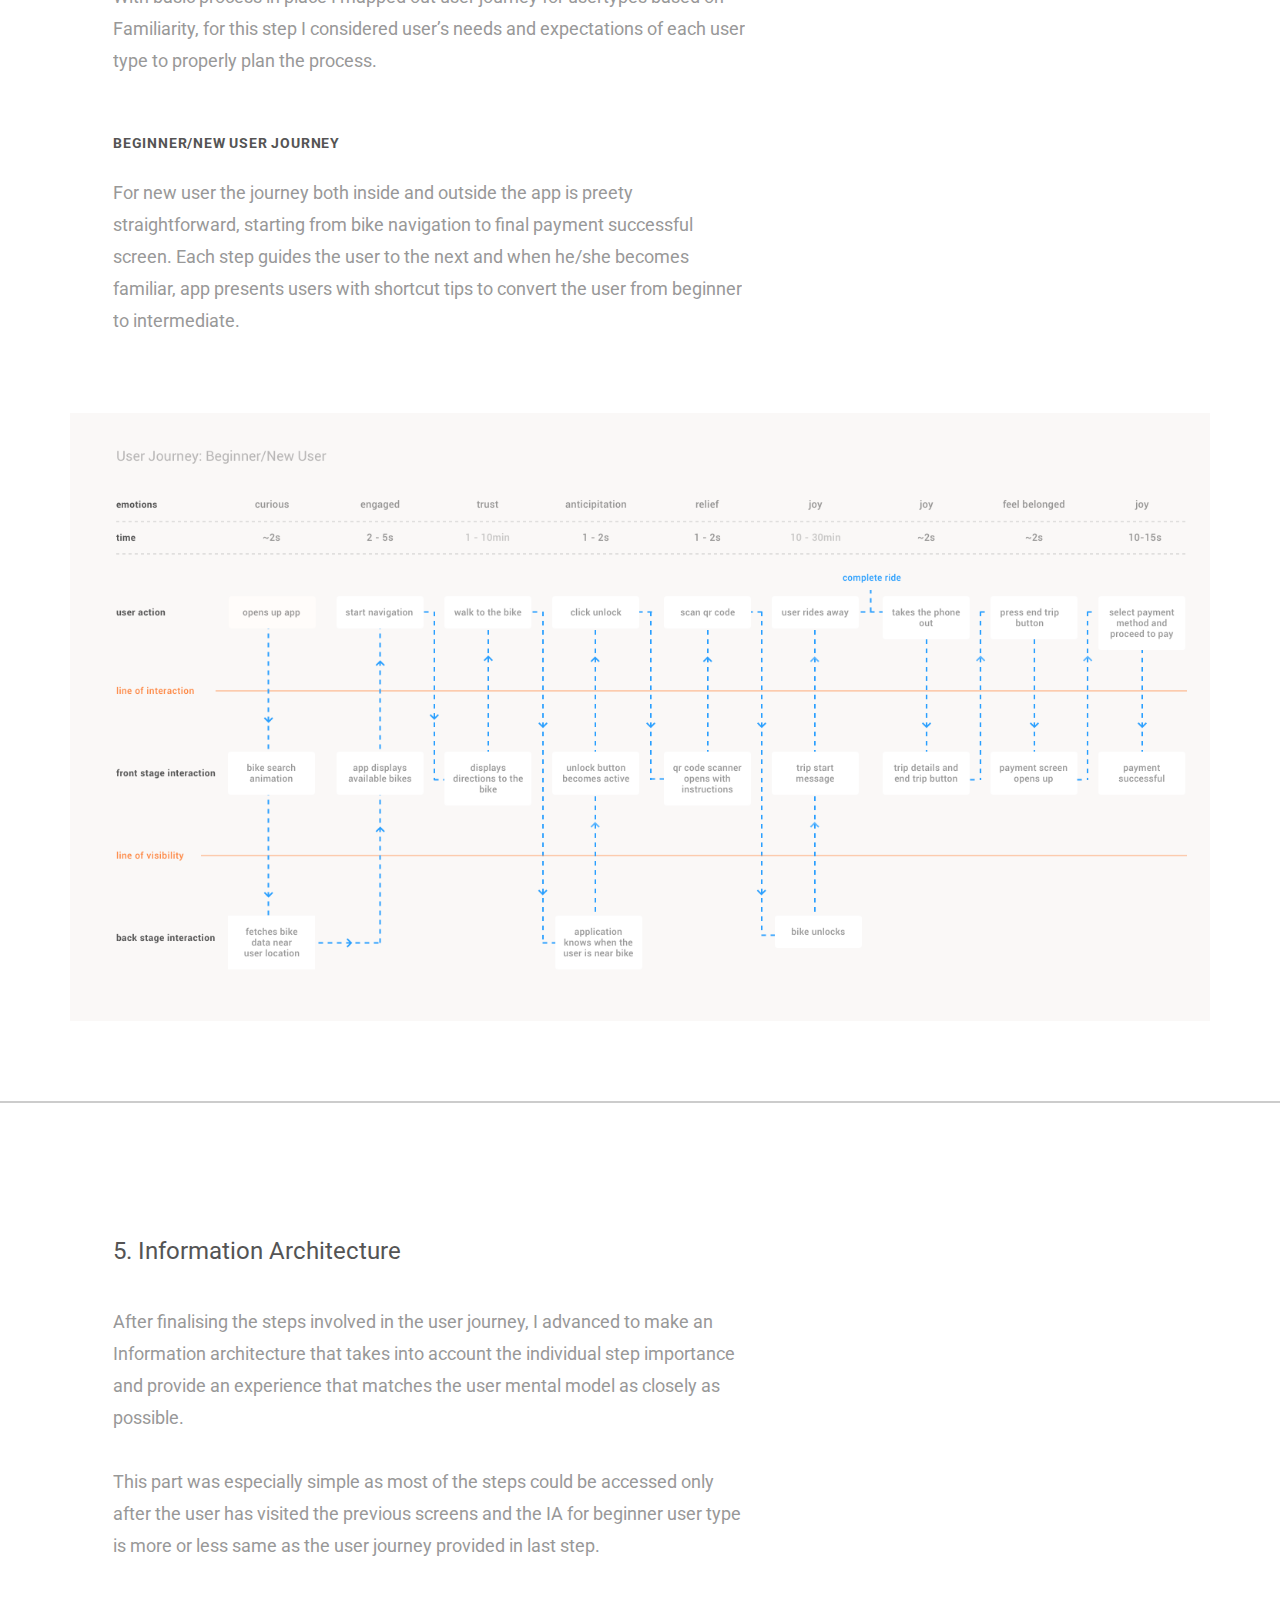
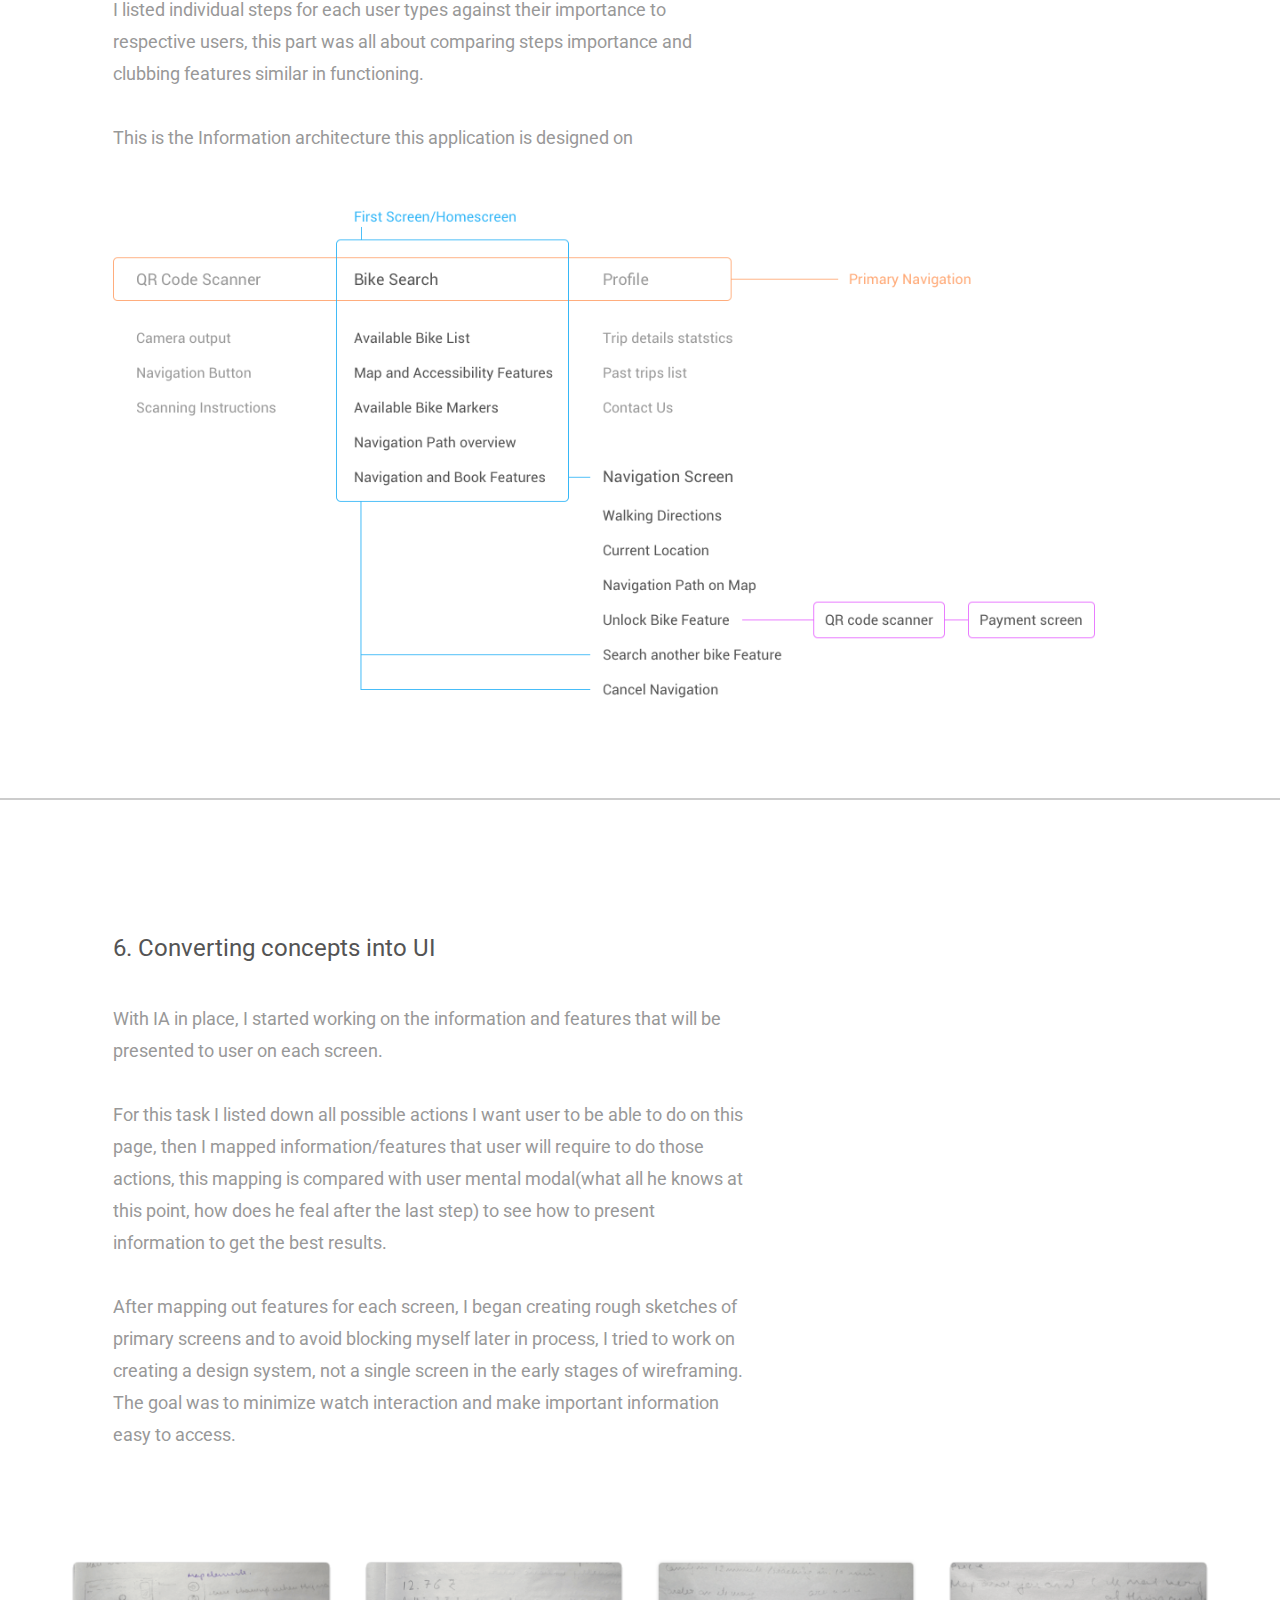
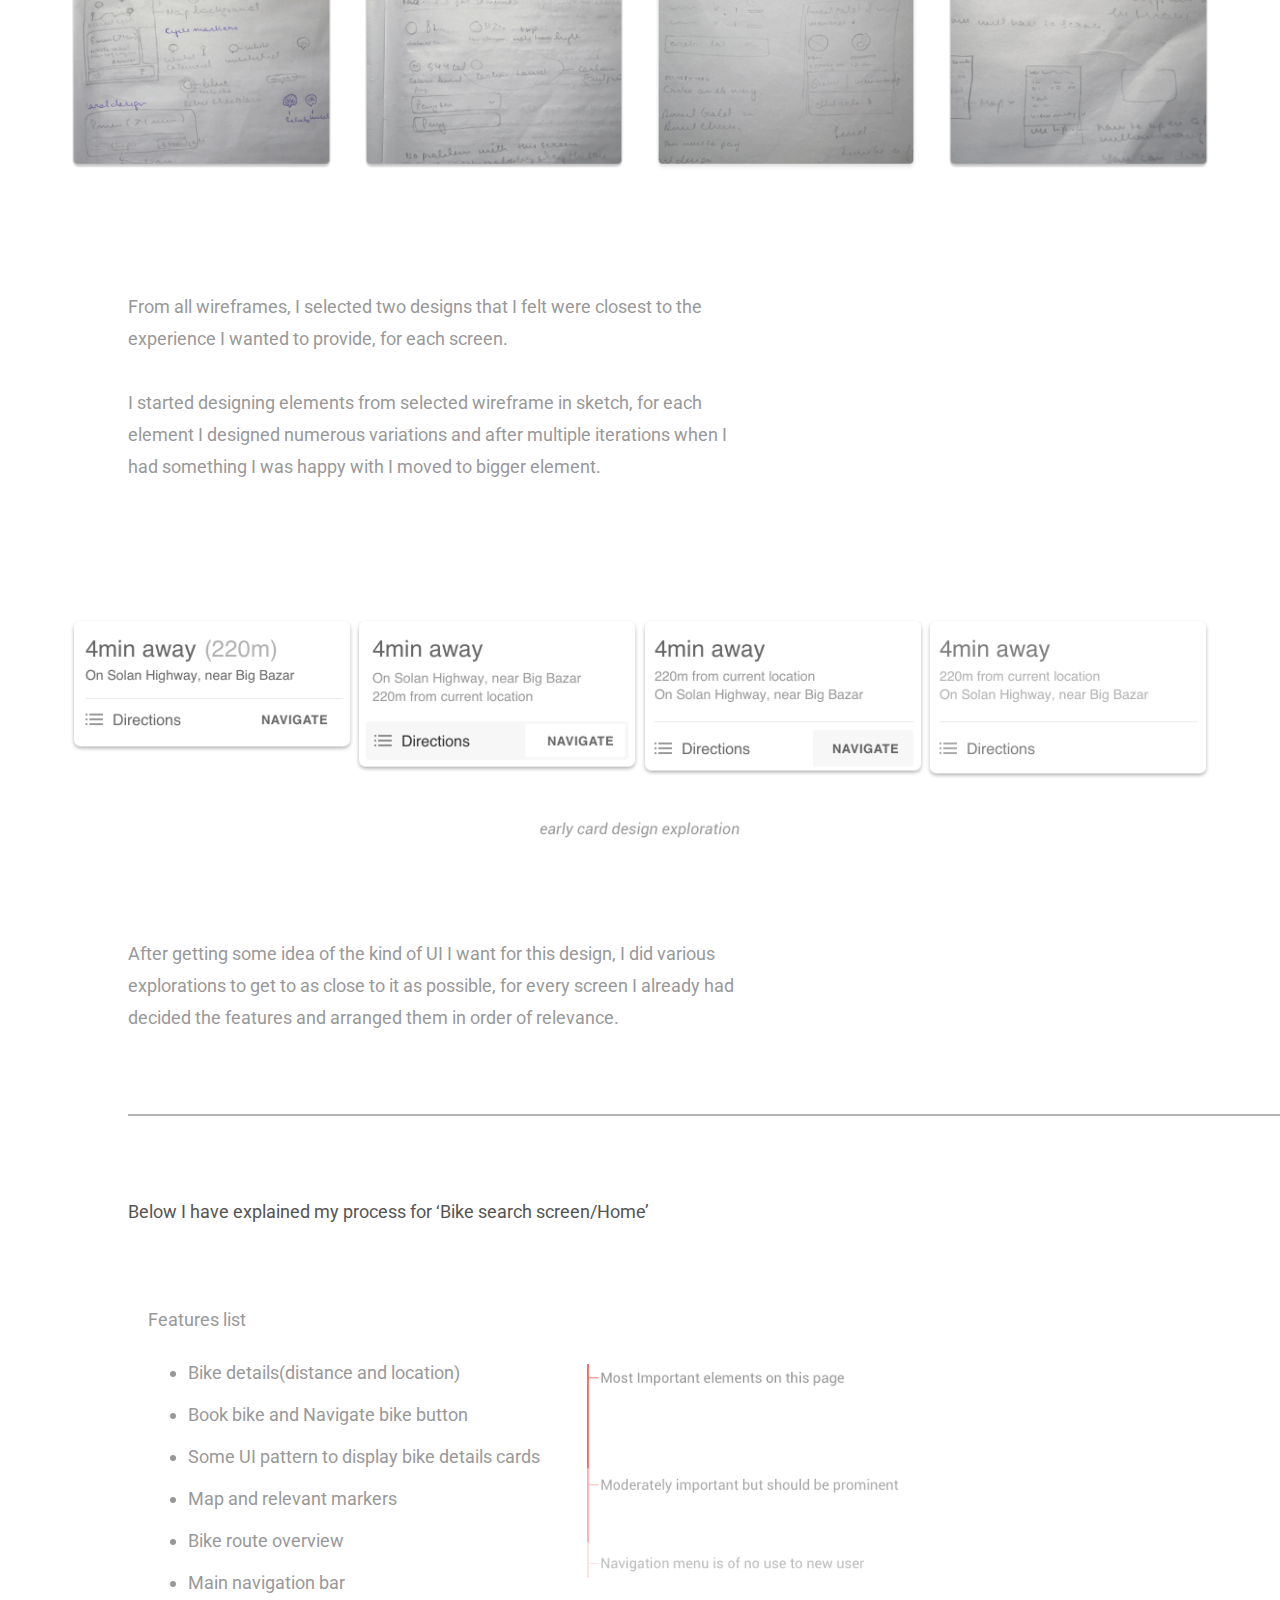
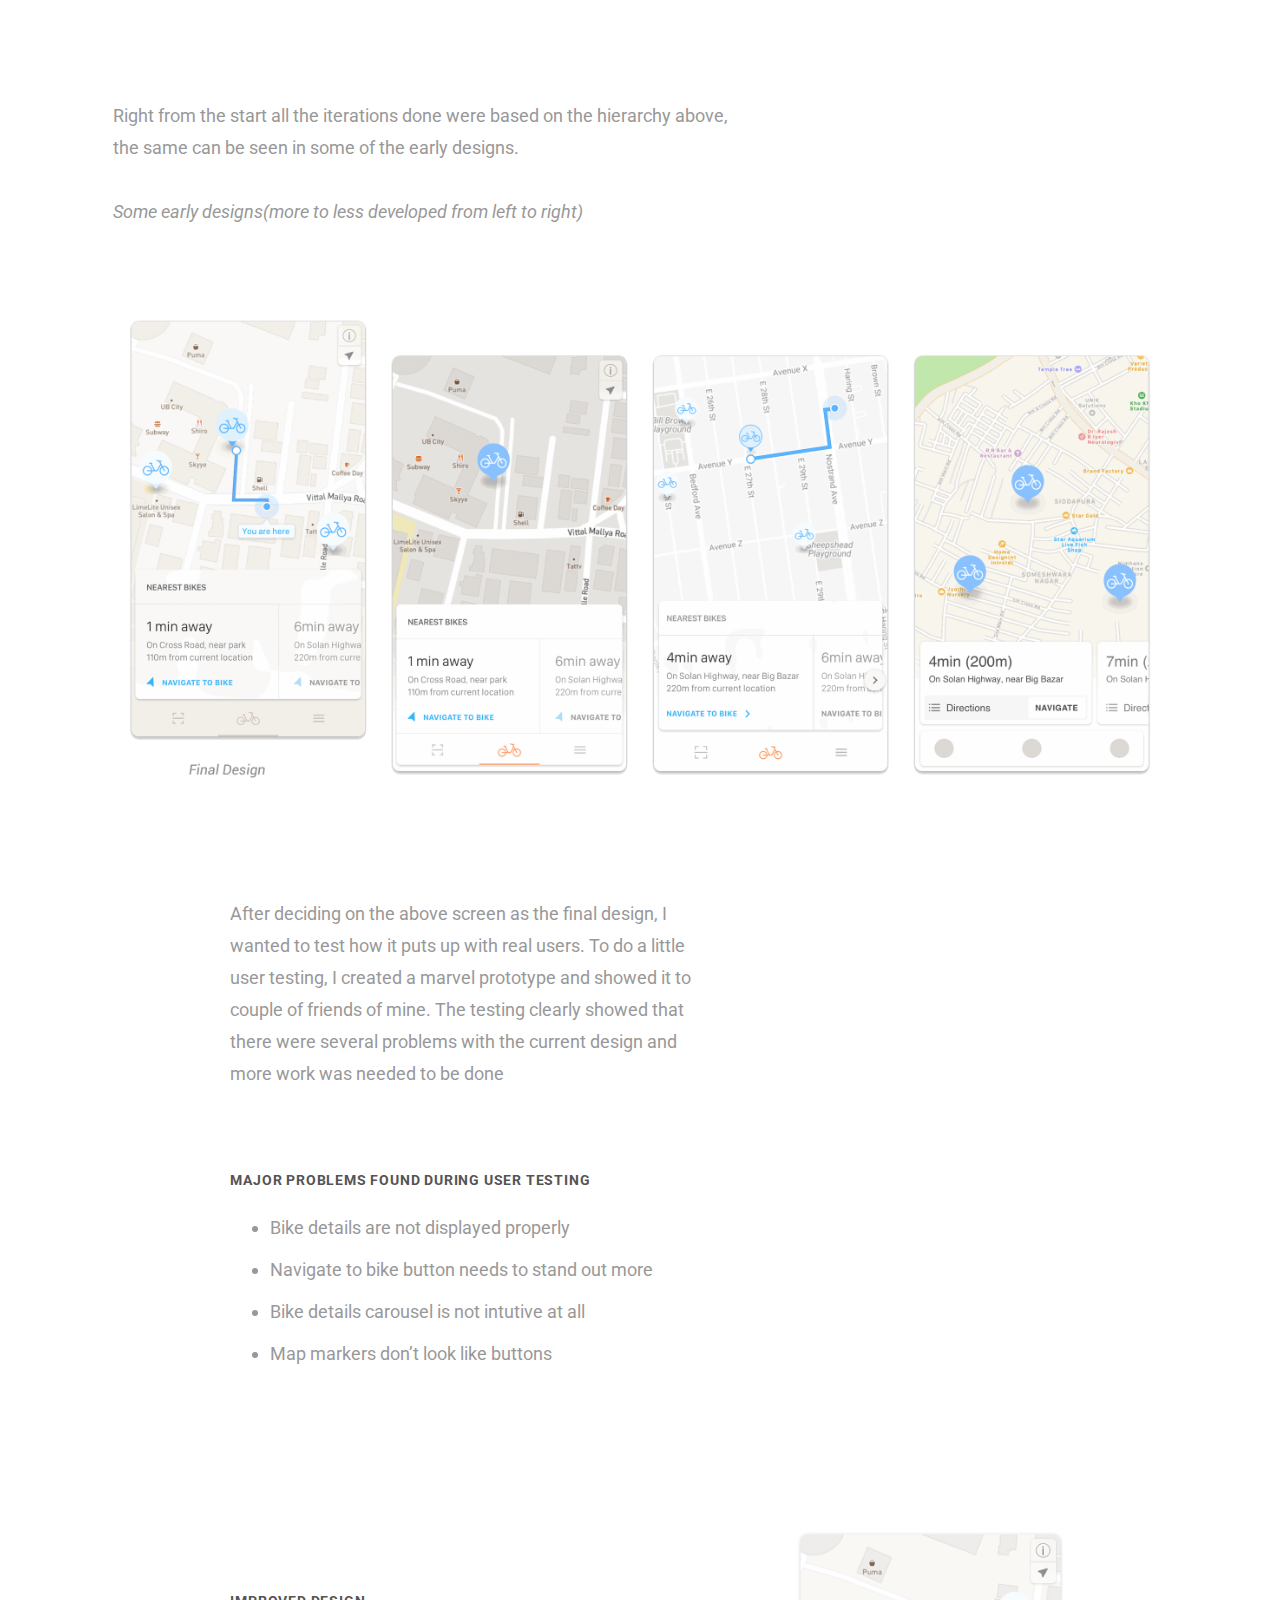
==== commit 1602a3cc: "merge" ====
--- a/index.html
+++ b/index.html
@@ -7,7 +7,7 @@
   <link rel="stylesheet" href="https://cdnjs.cloudflare.com/ajax/libs/twitter-bootstrap/4.0.0/css/bootstrap.min.css" />
   <link href="https://fonts.googleapis.com/css?family=Roboto:400,400i,500,700" rel="stylesheet">
   <link rel="stylesheet" href="style.css">
-  <title>Document</title>
+  <title>The Farnsworth website</title>
 </head>
 <body>
   <div class="row header">
@@ -29,7 +29,7 @@
     <div class="wrapper-150">
       <span style="color:#545454;">below is a case study to showcase design process i follow</span>
       <hr class="endline">
-      <img src="media/1.jpg" style="margin-top:50px; width:1013px; height:587px; ">
+      <img src="media/1.png" style="margin-top:50px; width:1013px; height:587px; ">
     </div>
   </div>
 
@@ -465,9 +465,9 @@
 application is guide user at every step </span>there should be shortcuts available for
 power users<span style="opacity:.6;">(intermediate users in this case) and user journey should become
 shorter with every shortcut.</span></li>
-      <li>It should guide new user throught the steps involved and help him/her get more
-effective at using the app. The design should contribute in converting
-beginner/new user to intermediate user without obstructing the primiary goal.</li>
+      <li><span style="opacity:.6;">It should guide new user throught the steps involved and help him/her get more
+effective at using the app. The design should contribute in </span><span style="opacity:.6;">converting
+beginner/new user to intermediate user without obstructing the primiary goal.</span></li>
     </ul>
     <hr class="midline" style="margin-top: 60px;">
     <p class="head1" style="margin-top: 90px;">IMPROVING INTERMEDIATE USER'S EXPERIENCE</p>
@@ -490,14 +490,14 @@
         <img src="media/18.png" style="width: 267px; height: 475px; margin-top: -50px;">
       </div>
       <hr class="midline" style="margin-top: 100px;">
-      <p class="content" style="opacity:1; margin-top:100px;">Integration of above mentioned features into the application significantly cuts down steps involved in user journey, making the application more efficient.</p>
+      <p class="content" style="opacity:1; margin-top:100px; margin-bottom:60px;">Integration of above mentioned features into the application significantly cuts down steps involved in user journey, making the application more efficient.</p>
 
     </div>
   </div>
 
 
   <div class="wrapper-80">
-    <img src="media/20.png" style="transform: scale(1.25)">
+    <img src="media/20.png" style="transform: scale(1.25); margin-bottom: 58px;">
     <hr class="endline" style="margin-top: 100px;">
   </div>
 
@@ -580,7 +580,7 @@
       document.getElementById("myBtn").style.display = "block";
 
       if(document.body.scrollTop>25800 || document.documentElement.scrollTop >25800){
-        document.getElementById("myBtn").style.bottom = "100px" ;
+        document.getElementById("myBtn").style.bottom = "90px" ;
       }
       else{
         document.getElementById("myBtn").style.bottom = "20px" ;
--- a/style.css
+++ b/style.css
@@ -0,0 +1,311 @@
+body{
+  margin: 0;
+  padding: 0;
+  font-family: 'Roboto', sans-serif;
+  overflow-x: hidden;
+}
+a{
+  color: #545454;
+  text-decoration: none;
+}
+
+.kawai{
+  text-decoration: none;
+
+}
+
+.kawai:hover{
+  color: #D66422;
+}
+a.
+.col-md-6{
+  padding: 0;
+}
+
+.header{
+  background-color: #EFEFEF;
+  height: 73vh;
+}
+
+
+.footer{
+  background-color: #ffffff;
+  margin-top: -40px;
+  margin-bottom: 25px;
+}
+
+.wrapper-150{
+  width: 80%;
+  margin: 0 auto;
+  height: auto;
+}
+
+.wrapper-120{
+  width: 83.4%;
+  margin: 0 auto;
+  overflow: visible;
+}
+
+.wrapper-80{
+  width: 89%;
+  margin: 0 auto;
+}
+
+.logo{
+  color: #545454;
+  height: 80px;
+  float: left;
+  padding: 0;
+  margin: 0;
+  font-size: 14px;
+}
+
+.nav{
+  height: 80px;
+  padding: 0;
+  margin: 0;
+  float: right;
+  font-size: 14px;
+  color: #545454;
+}
+
+.nav ul{
+  float: right;
+  list-style-type: none;
+}
+
+.nav ul li{
+  text-align: right;
+  float: left;
+  text-decoration: none;
+  padding: 0px 0px 0px 30px;
+}
+
+.topic{
+  margin-top: 24px;
+
+}
+
+.headliner{
+  margin-top: 250px;
+  font-size: 24px;
+  line-height: 30px;
+  color: #545454;
+}
+
+.endline{
+  opacity: .3;
+  width: 200%;
+  height: 1px;
+  margin-top: 18px;
+  border: .5px solid #000000;
+  opacity: 0.3;
+  height: 0px;
+  margin-right: -200px;
+}
+
+.midline{
+  opacity: .2;
+  width: 100%;
+  height: 1px;
+  margin-top: 18px;
+  border: .5px solid #000000;
+  height: 0px;
+}
+
+
+.study-nav{
+  width: 100%;
+  border-top: 1px solid #D8D8D8;
+  border-bottom: 1px solid #D8D8D8;
+  padding: 30px 0px;
+  margin:0px;
+}
+
+.study-nav ul{
+  list-style-type: none;
+  padding: 0;
+  width: 100%;
+}
+
+.study-nav ul li{
+  float: left;
+  font-size: 16px;
+  color: #545454;
+  line-height: 20px;
+}
+
+.head1{
+  font-size: 14px;
+  font-weight: 700;
+  letter-spacing: 0.8px;
+  color: #545454;
+  text-transform: uppercase;
+  margin-top:80px;
+  margin-bottom: 16px;
+  width: 100%;
+}
+
+.text1{
+  font-size: 18;
+  font-weight: normal;
+  line-height: 34px;
+  color: #545454;
+  opacity: 0.6;
+  margin-top:70px;
+  padding: 0;
+}
+
+.wrapper-80 img{
+  width: 100%;
+  margin-top: 60px;
+}
+
+.banner{
+  background-image: linear-gradient(283deg, #fafafa, #ededed);
+  height: 600px;
+}
+
+.left-content{
+  padding: 200px 0px;
+}
+
+.left-content p{
+  padding-top: 40px;
+  color: #545454;
+  opacity: 0.6;
+  font-size: 18px;
+  line-height: 32px;
+}
+
+p.heading{
+  color: #545454;
+  font-size: 24px;
+  margin-top: 40px;
+  width: 100%;
+  margin-top: 90px;
+  margin-bottom: 30px;
+}
+
+p.content{
+  color: #545454;
+  opacity: 0.6;
+  font-size: 18px;
+  width: 60%;
+  line-height: 32px;
+  margin-top: 7px;
+}
+
+.nopadding{
+  padding-left: 0px;
+  padding-right: 0px;
+}
+
+.rightalign{
+  text-align: right;
+}
+
+.contentblack{
+  color: #545454;
+  opacity: 1;
+  font-size: 18px;
+  line-height: 32px;
+  margin-top: 7px;
+}
+
+p.italics{
+  color: #545454;
+  opacity: 0.6;
+  font-size: 24px;
+  width: 60%;
+  line-height: 44px;
+  font-style: italic;
+  font-weight: 400;
+  margin-top: 50px;
+  margin-bottom: 40px;
+}
+
+hr.full{
+  width: 100%;
+  border: .5px solid #000000;
+  opacity: 0.2;
+  height: 0px;
+  width: 200%;
+  margin-left: -30%;
+  margin-top: 80px;
+  margin-bottom: 40px;
+}
+
+.normal{
+
+}
+
+.text li{
+  line-height: 32px !important;
+  padding-bottom: 15px;
+}
+
+.text2 li{
+  color: #545454;
+  line-height: 32px !important;
+  opacity: 1;
+  margin-top: 32px;
+}
+
+.text3{
+  opacity: 1!important;
+}
+
+.normal li{
+  line-height: 42px;
+  font-size: 18px;
+  color: #545454;
+  opacity: 0.6;
+  padding: 0;
+}
+
+ul.numbered{
+  margin-top: -10px;
+  list-style-type: decimal;
+  padding-left: 13px;
+  color: #545454;
+}
+
+ul.numbered li{
+  line-height: 48px;
+}
+
+.fix{
+  margin-top: 2px !important;
+}
+
+.blacktext{
+  font-size: 18;
+  color: #545454;
+  opacity: 1!important;
+
+}
+
+.spacing li{
+  margin-bottom: 30px;
+}
+
+.floating{
+  position: fixed;
+  right: 20px;
+  display: none;
+  transition: all 0.3s ease;
+  bottom: 20px;
+  font-size: 14;
+  padding: 14px 32px 14px 32px;
+  background: #FFFFFF;
+  box-shadow: 0 0 4px 0 rgba(0,0,0,0.14), 0 4px 4px 0 rgba(0,0,0,0.07);
+  border-radius: 5px;
+}
+
+.flotingtest{
+  color: #545454;
+  opacity: .8;
+  font-weight: 500;
+  letter-spacing: 1.2px;
+}
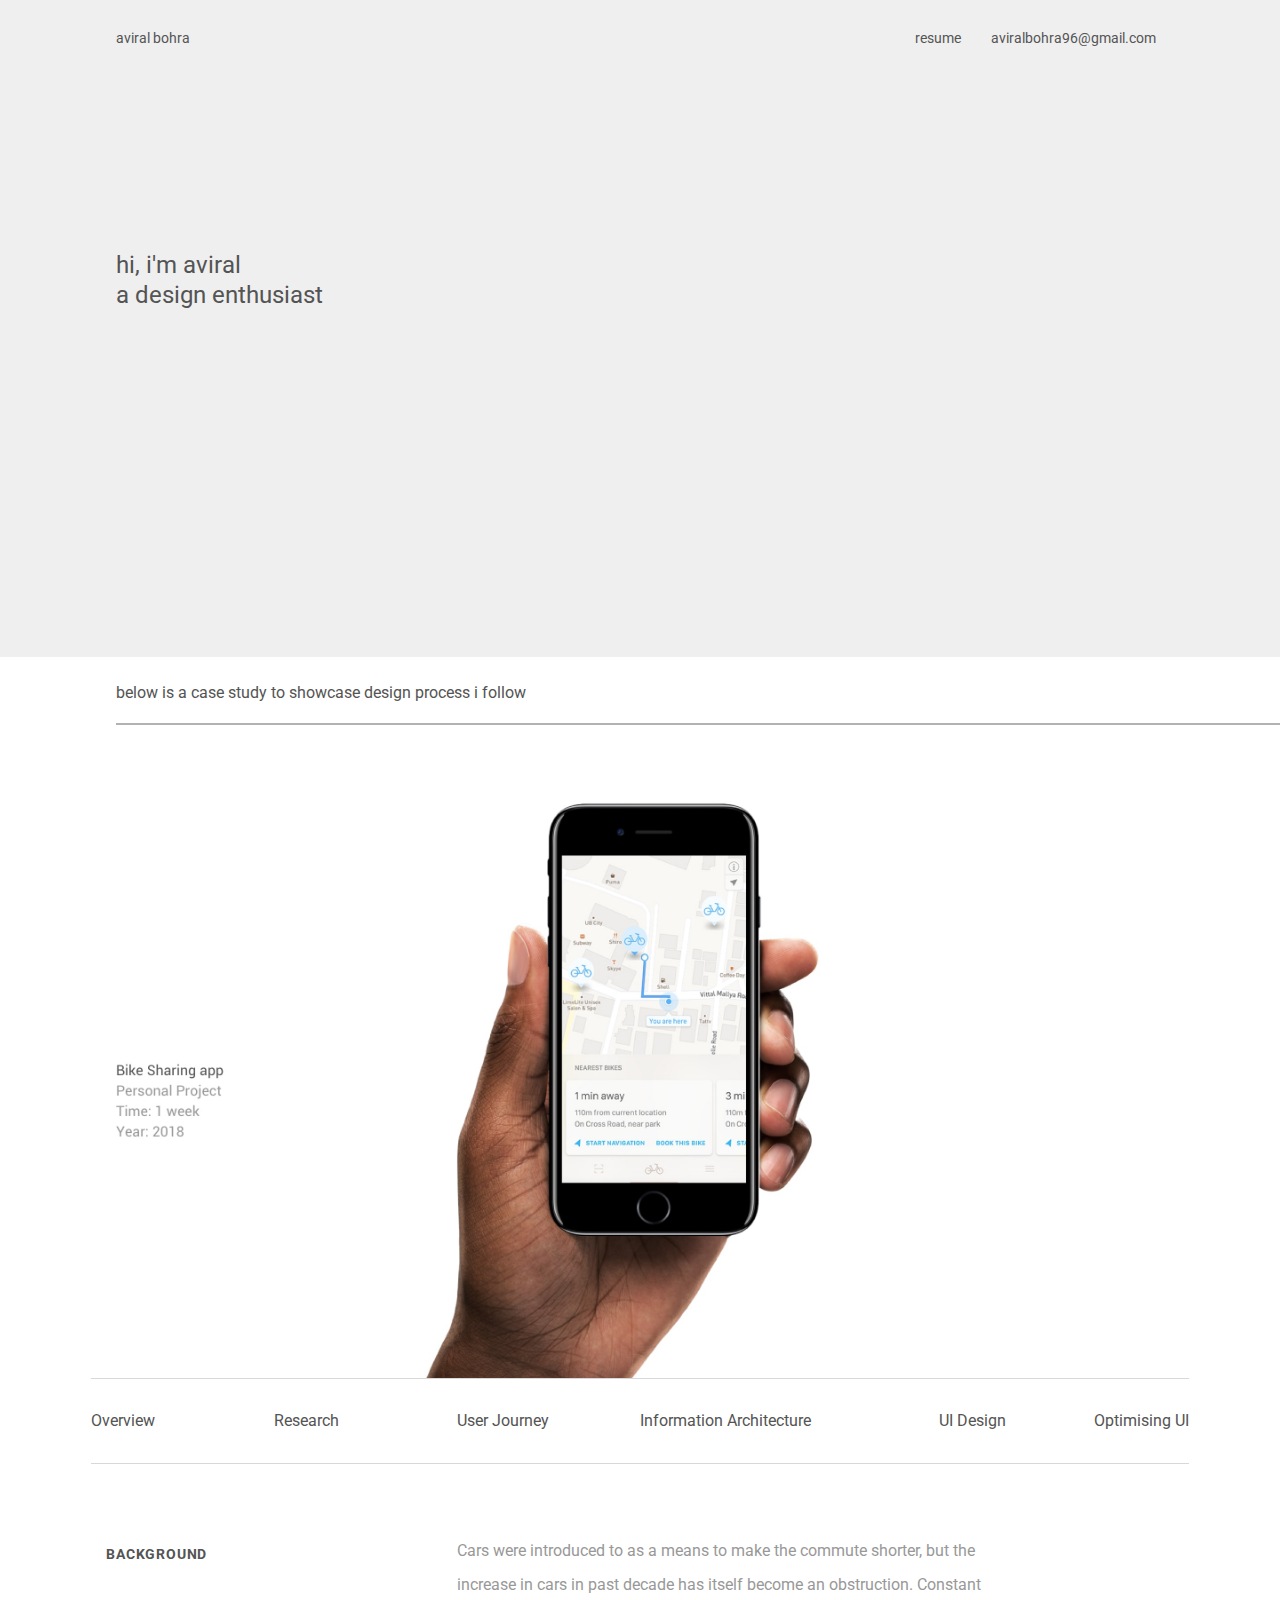
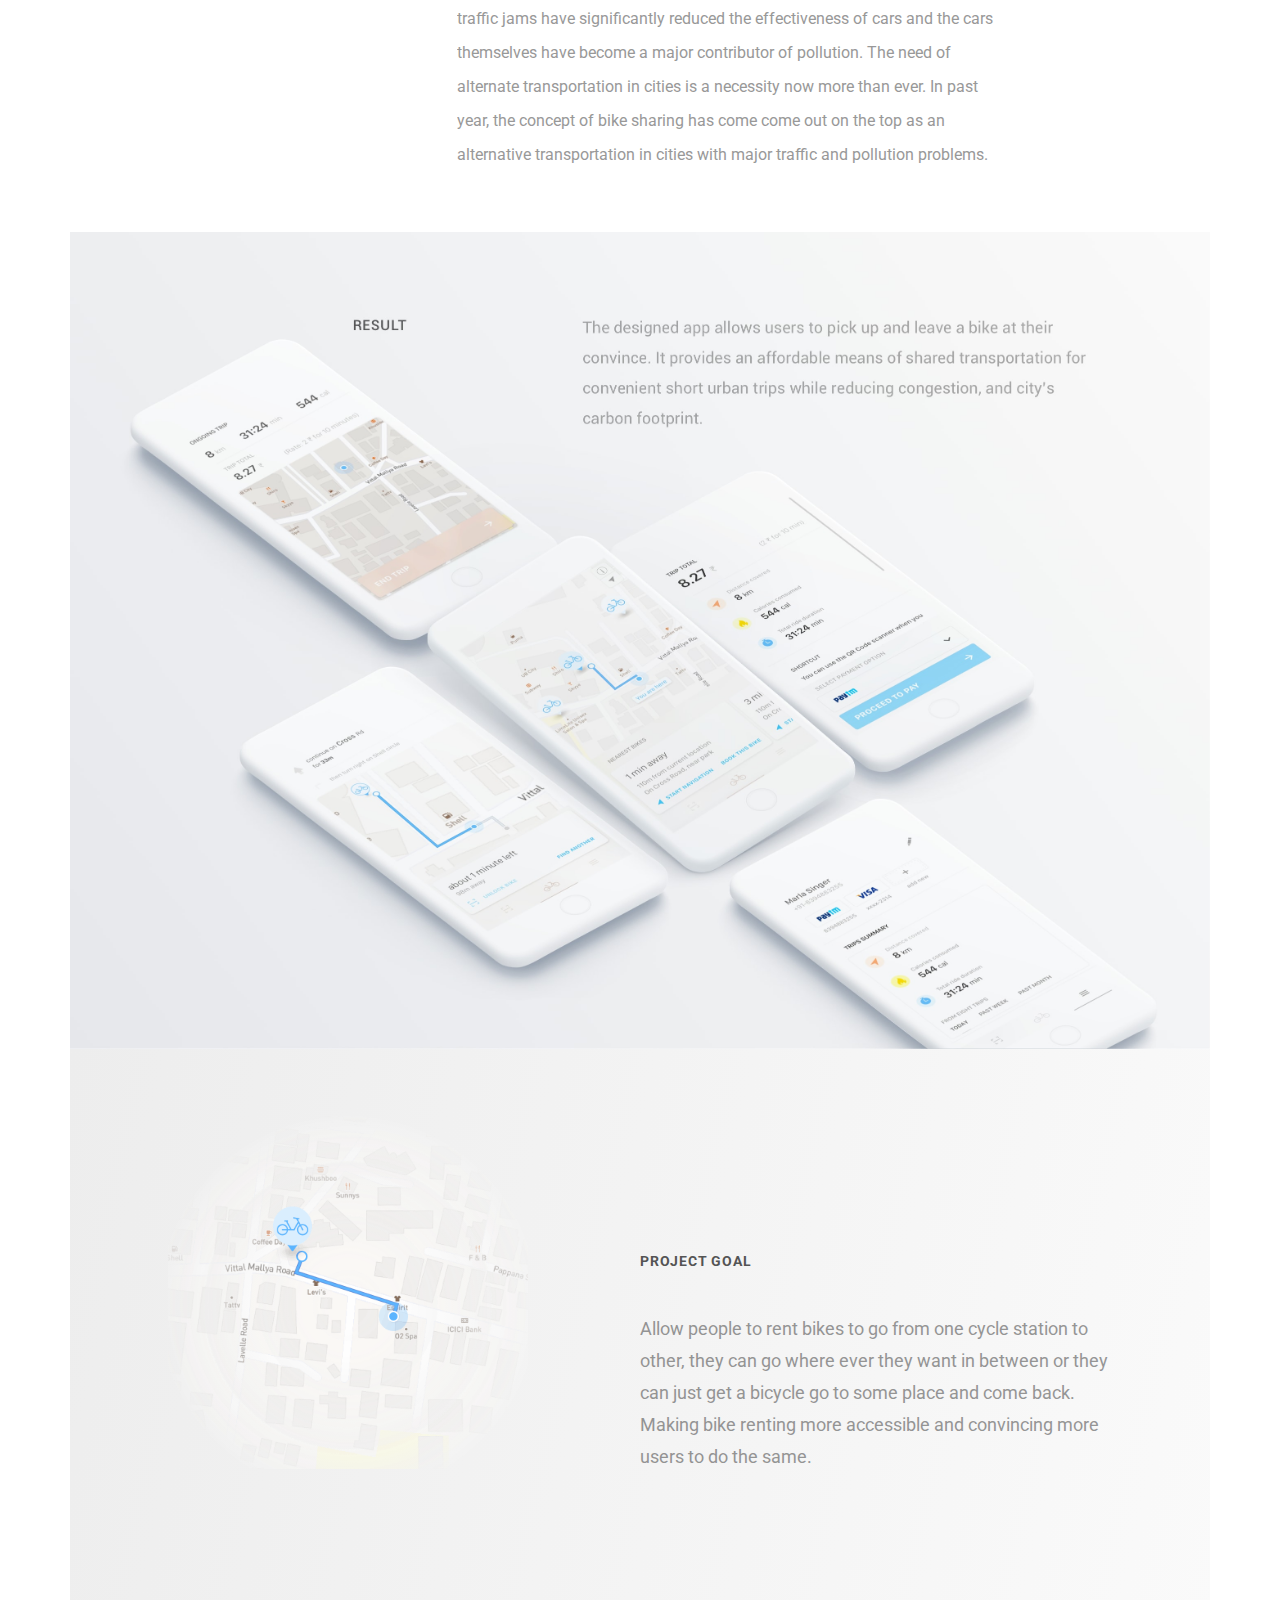
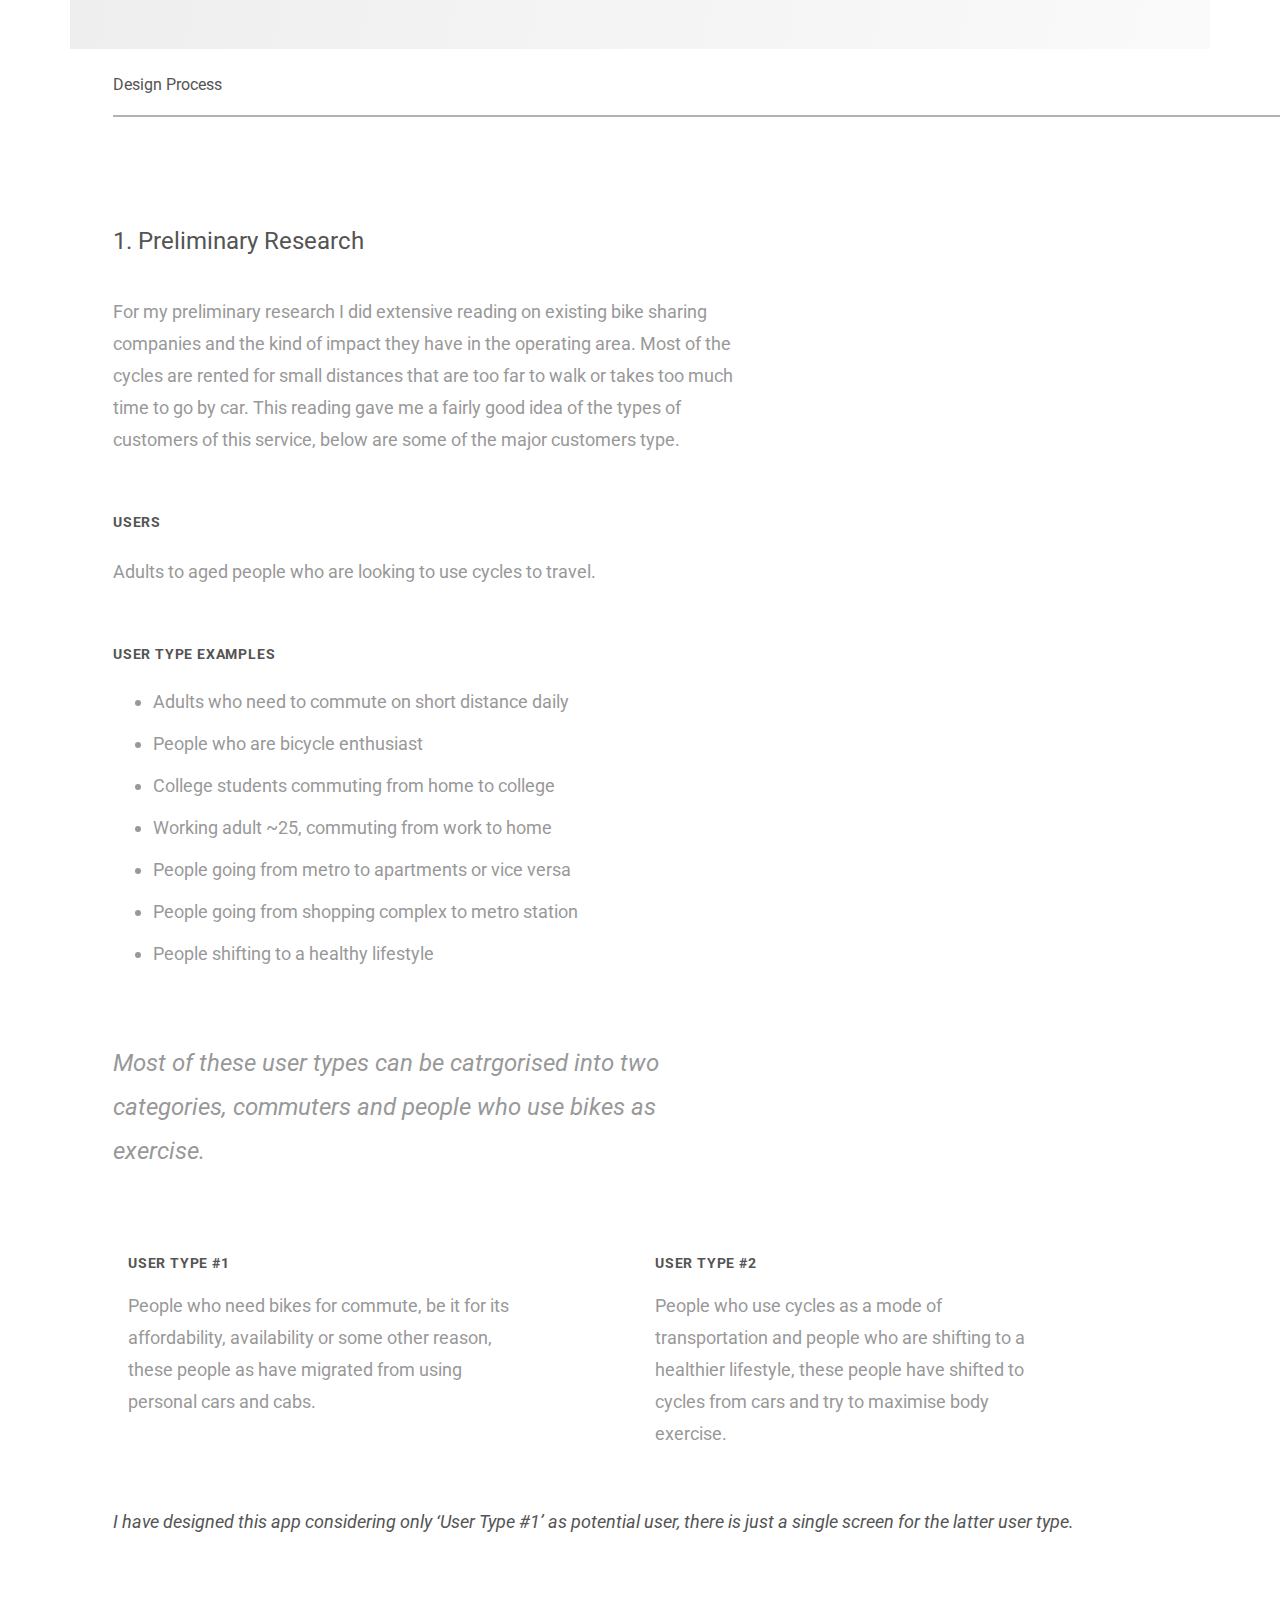
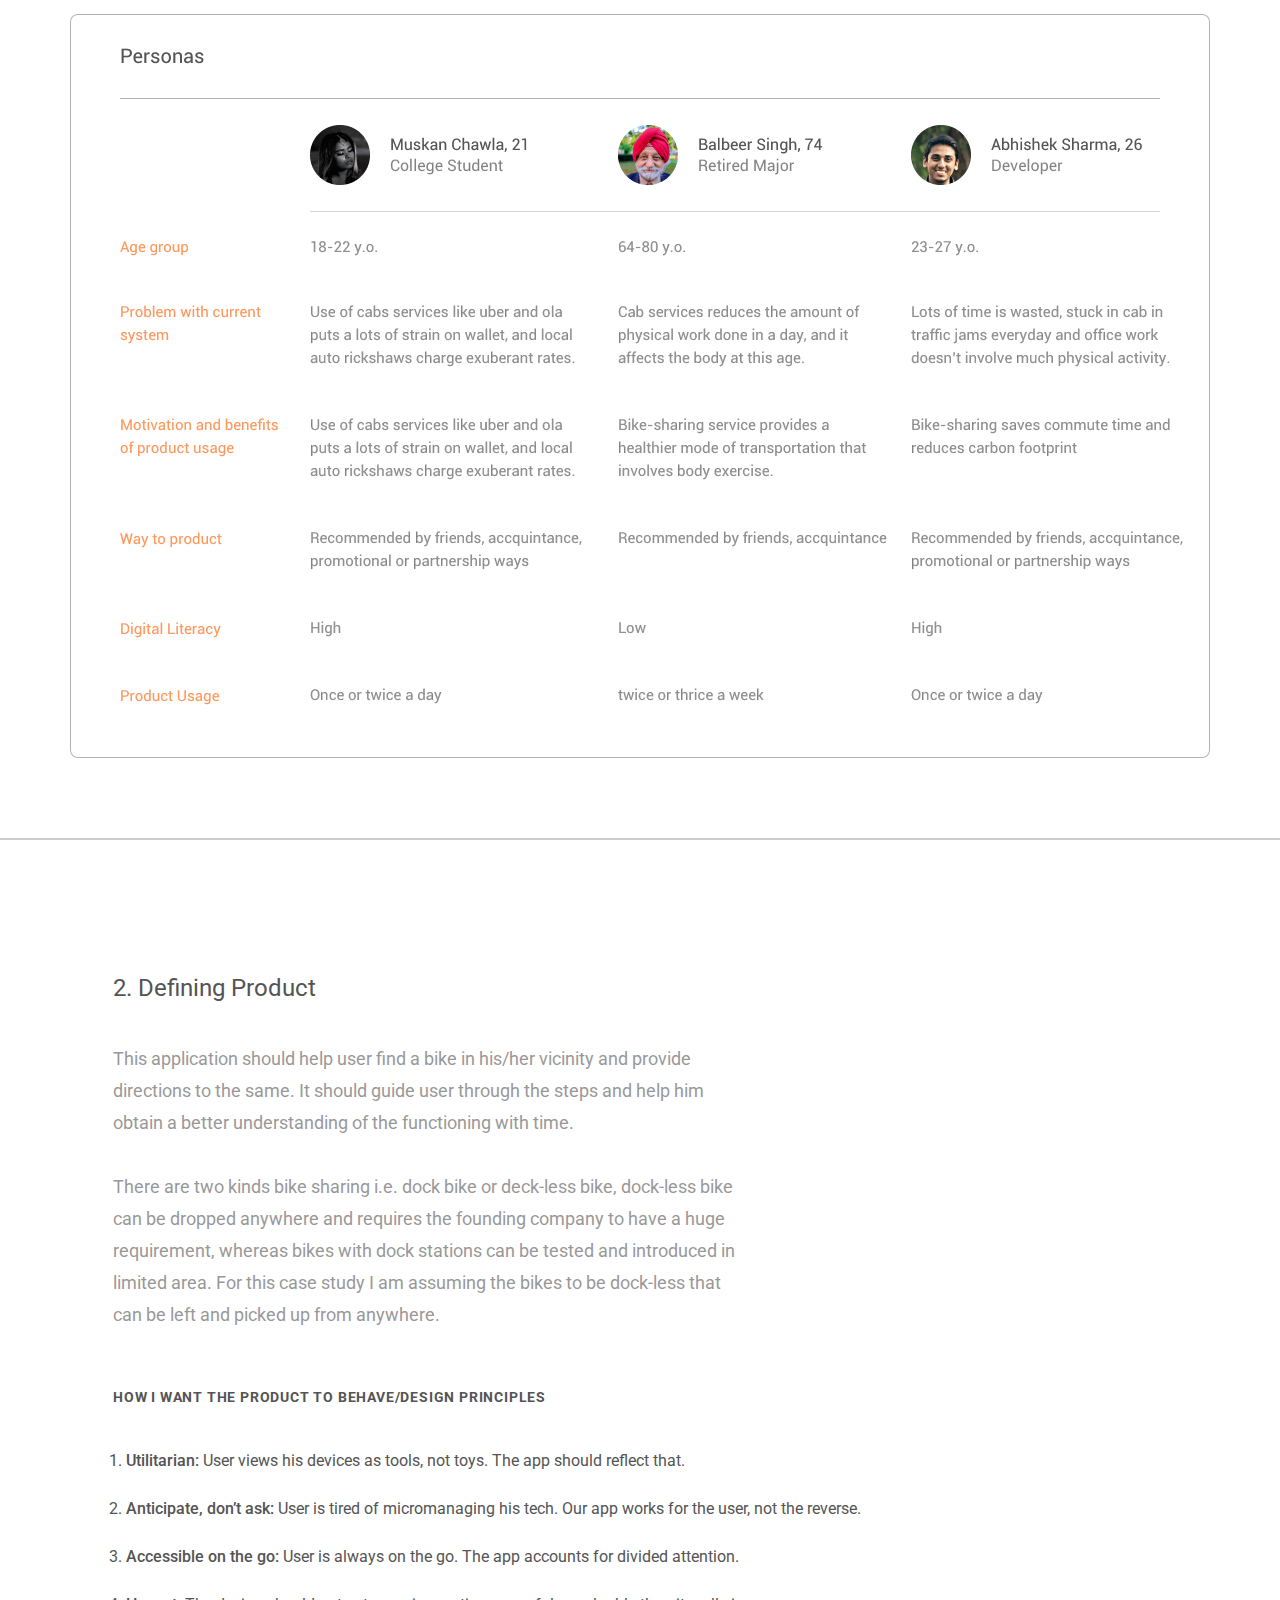
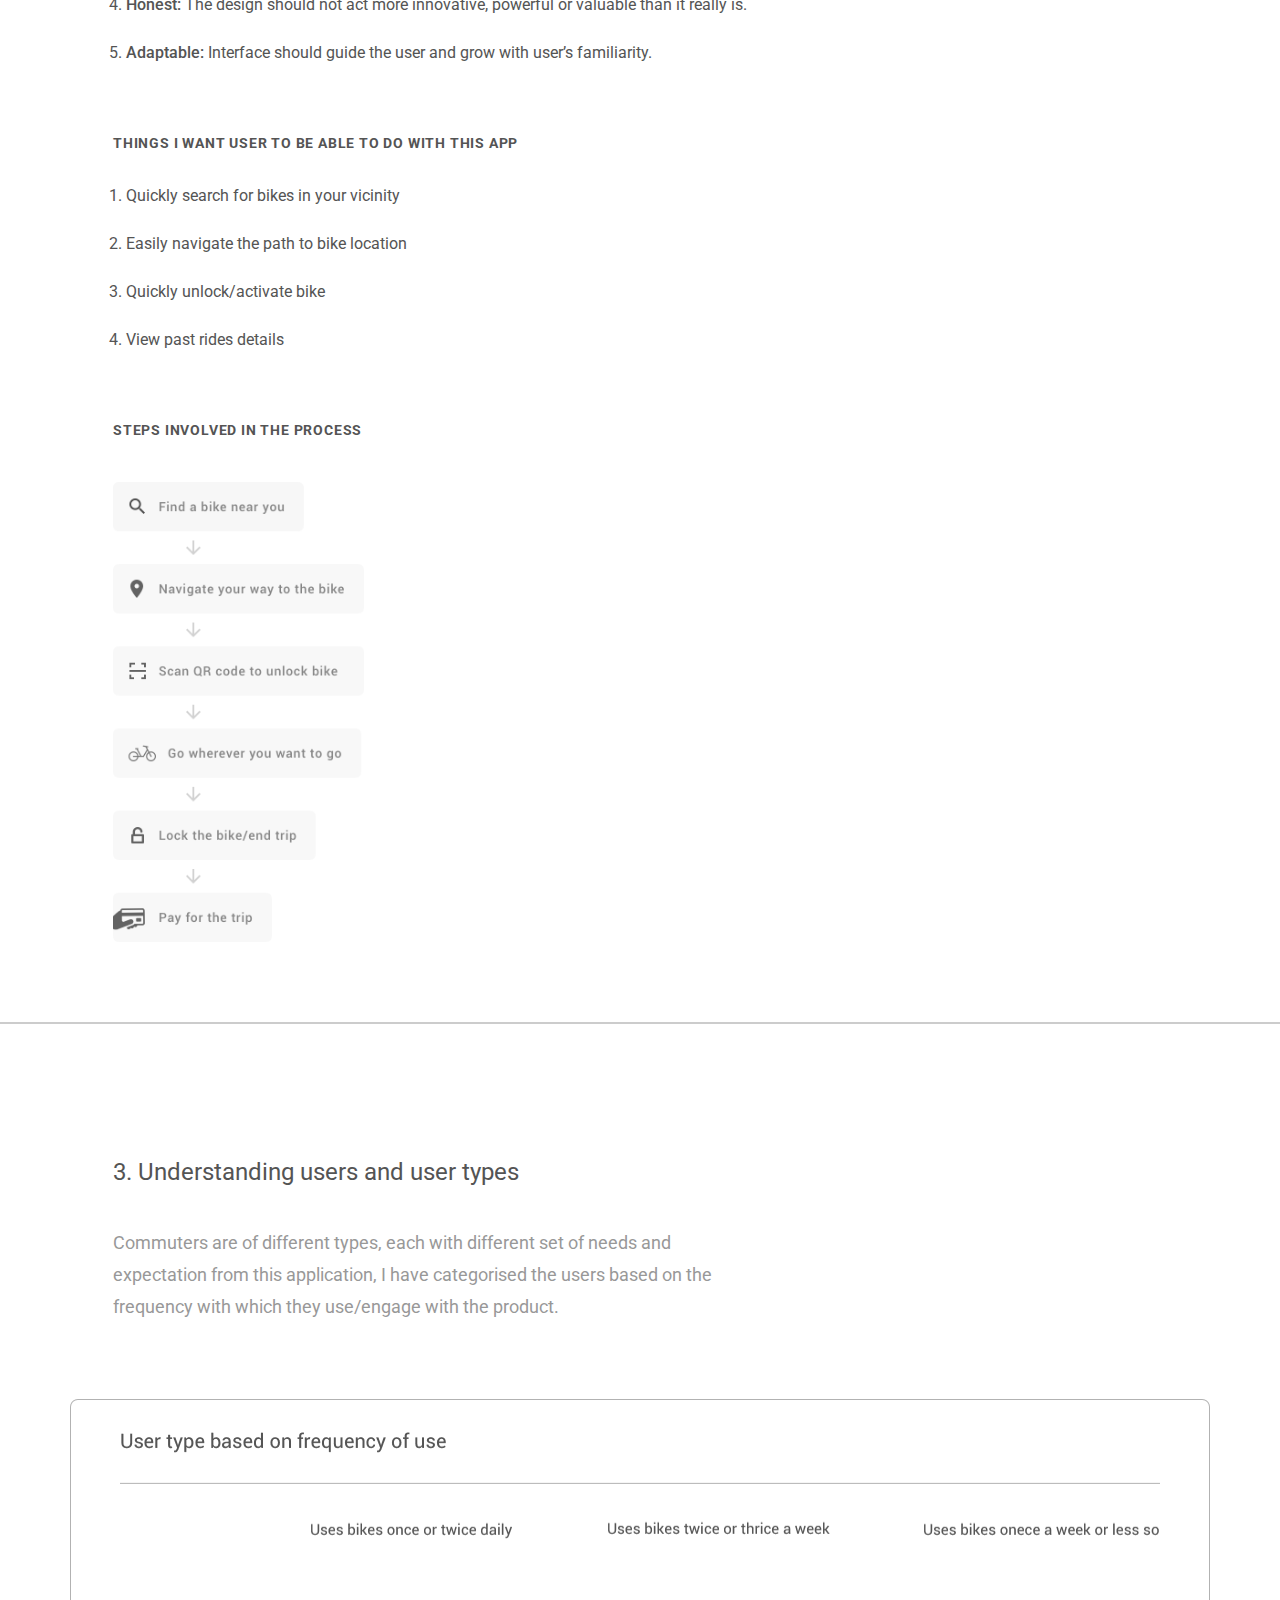
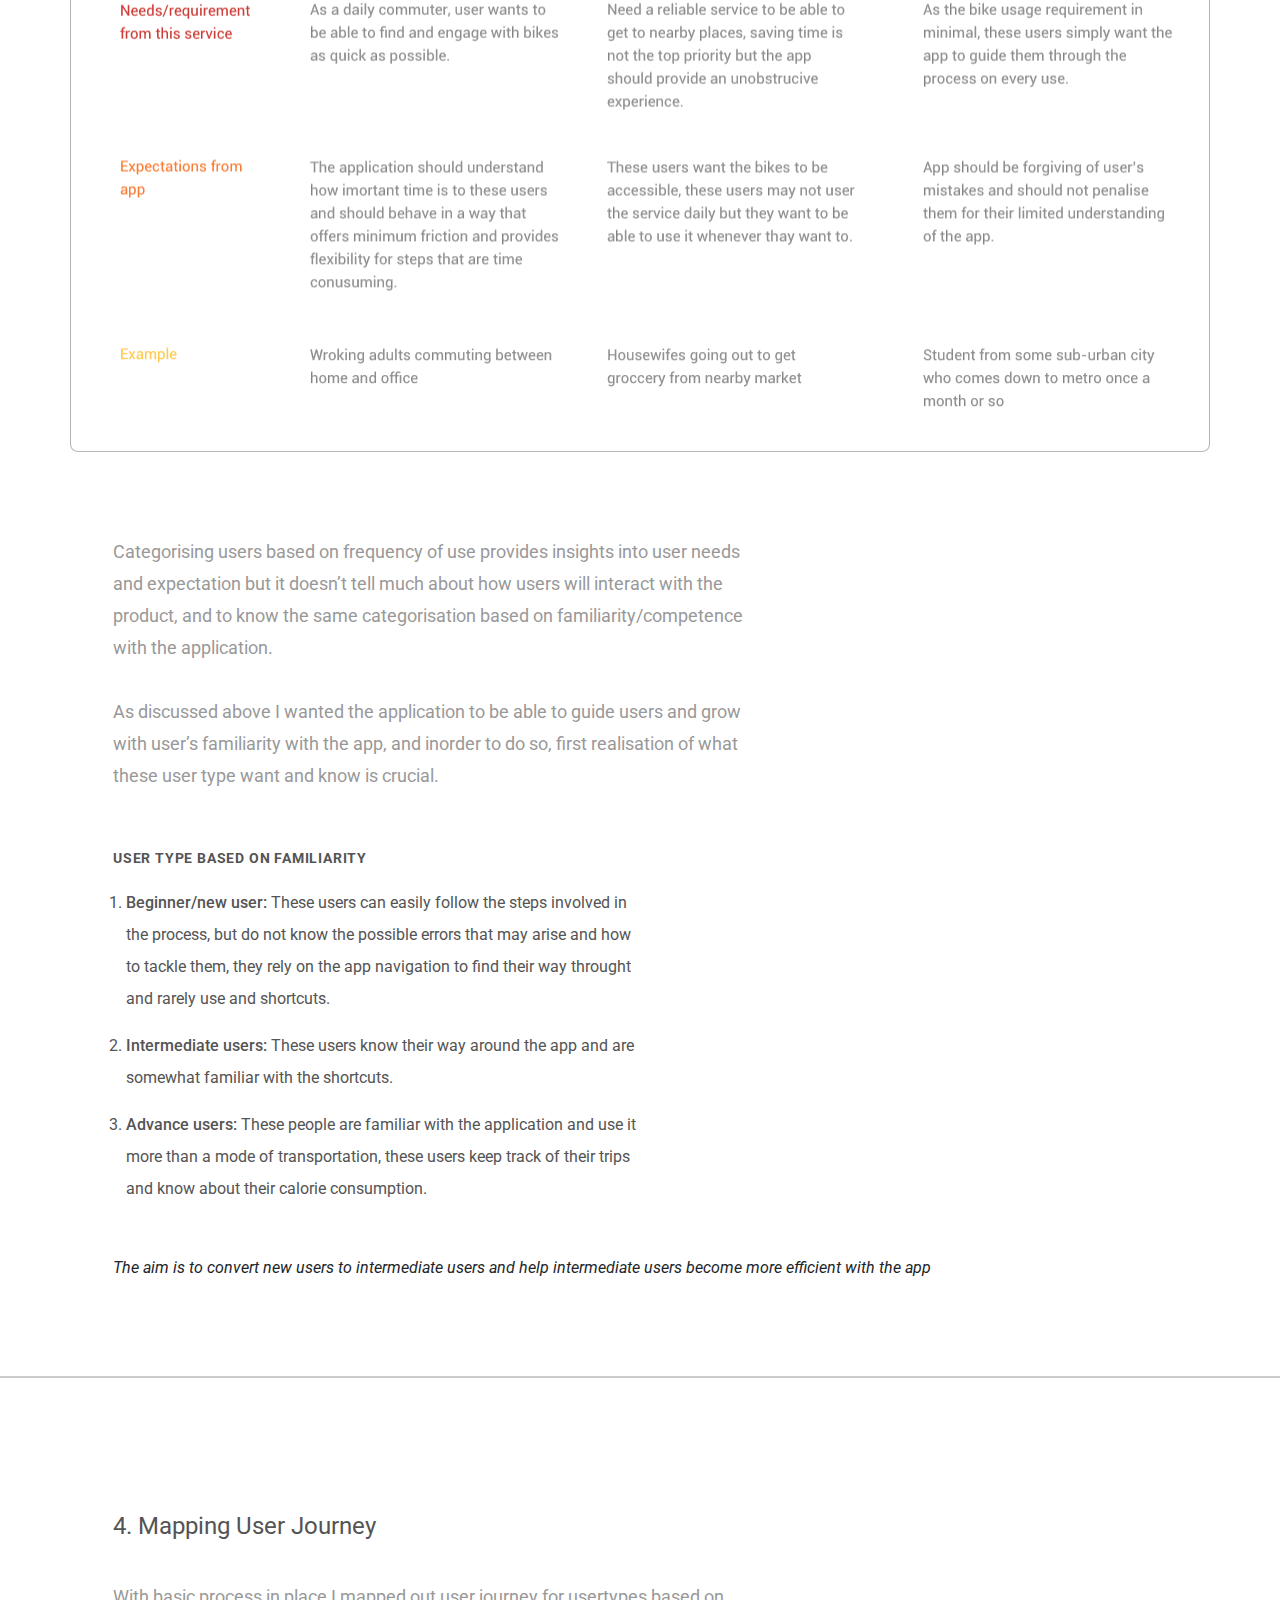
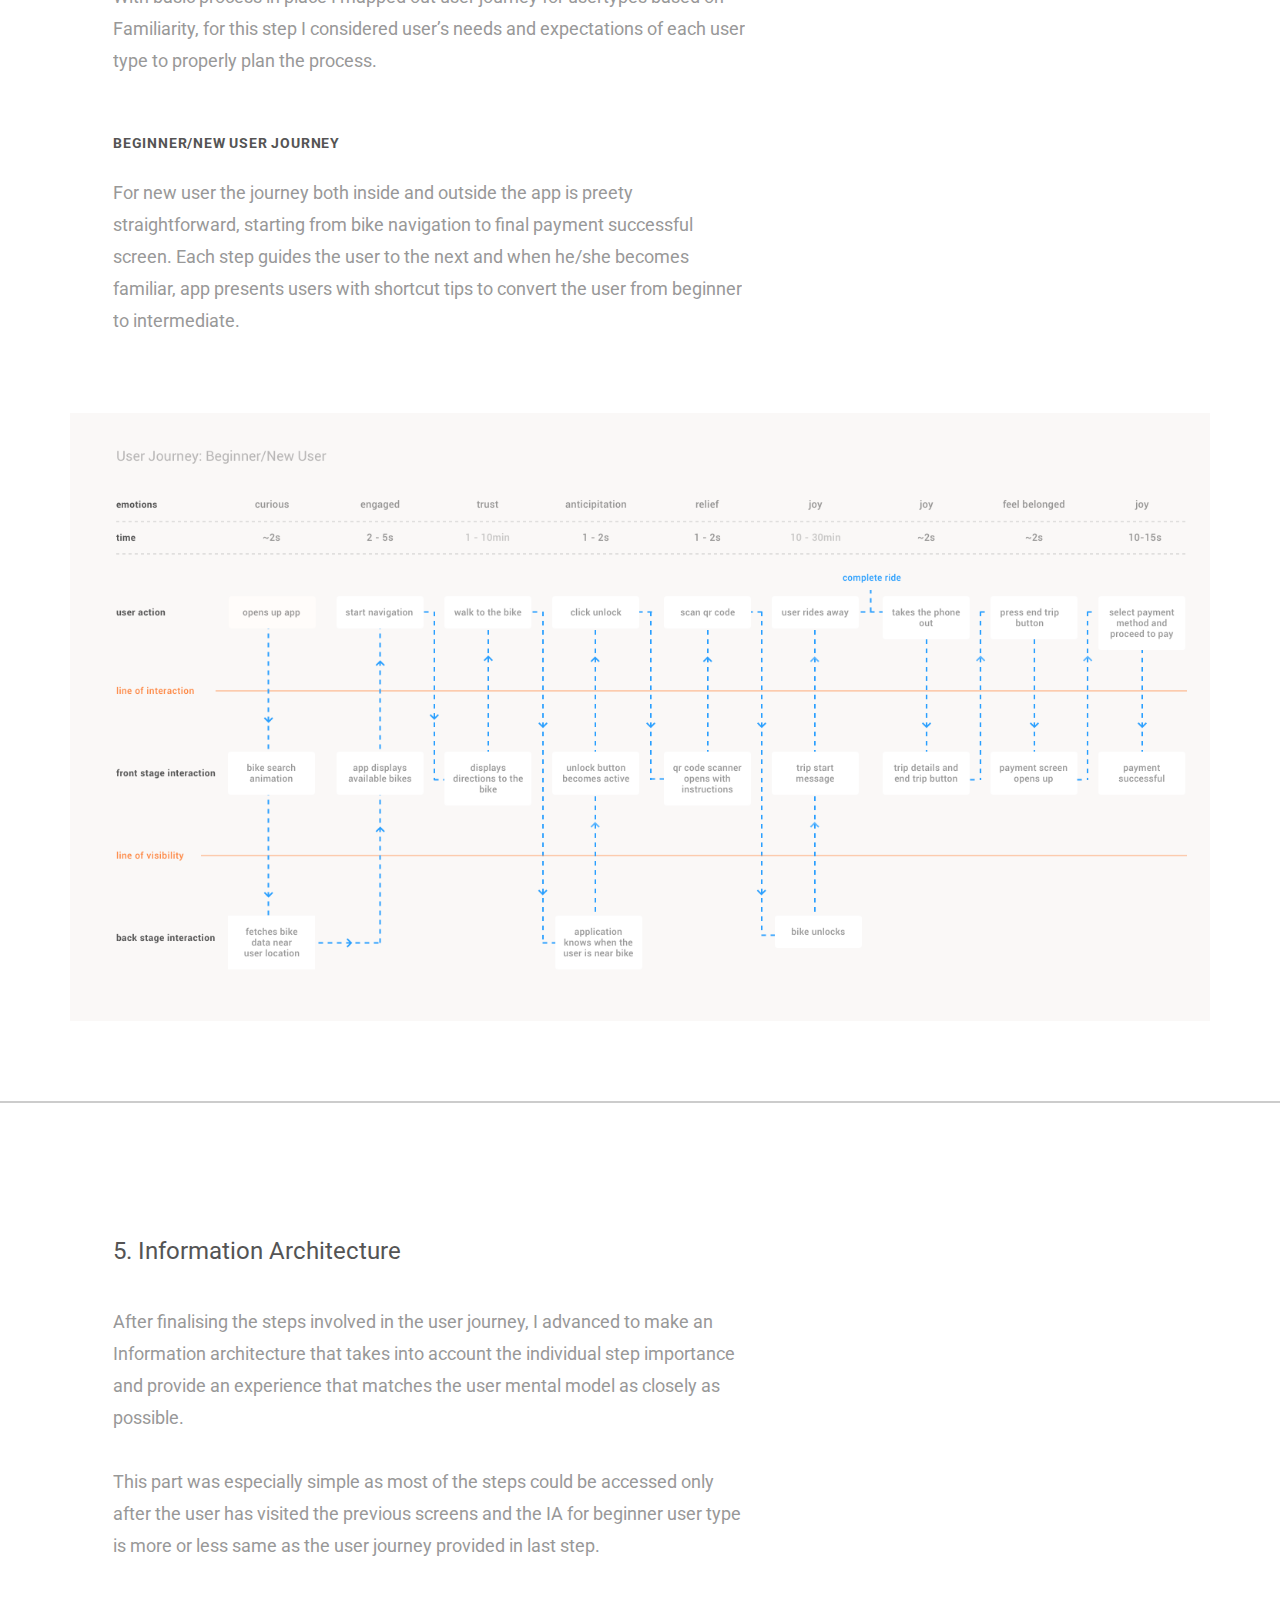
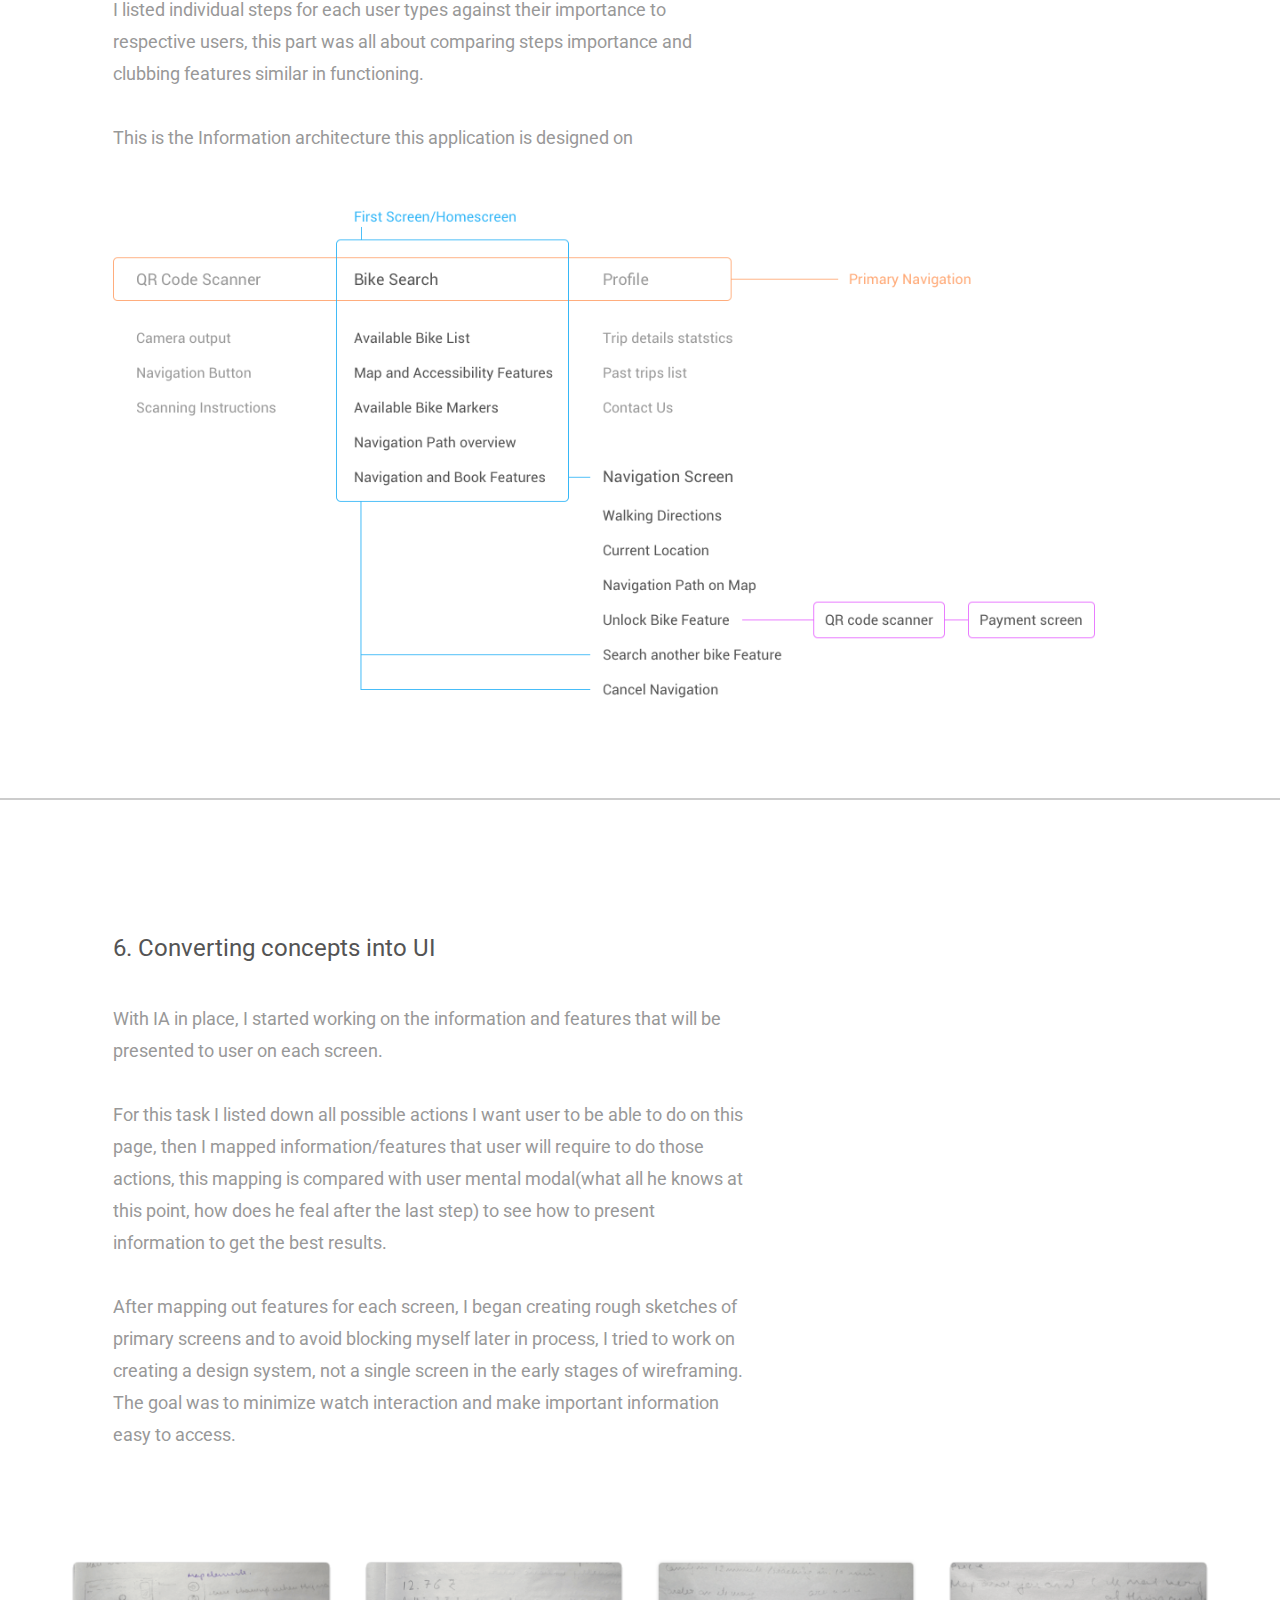
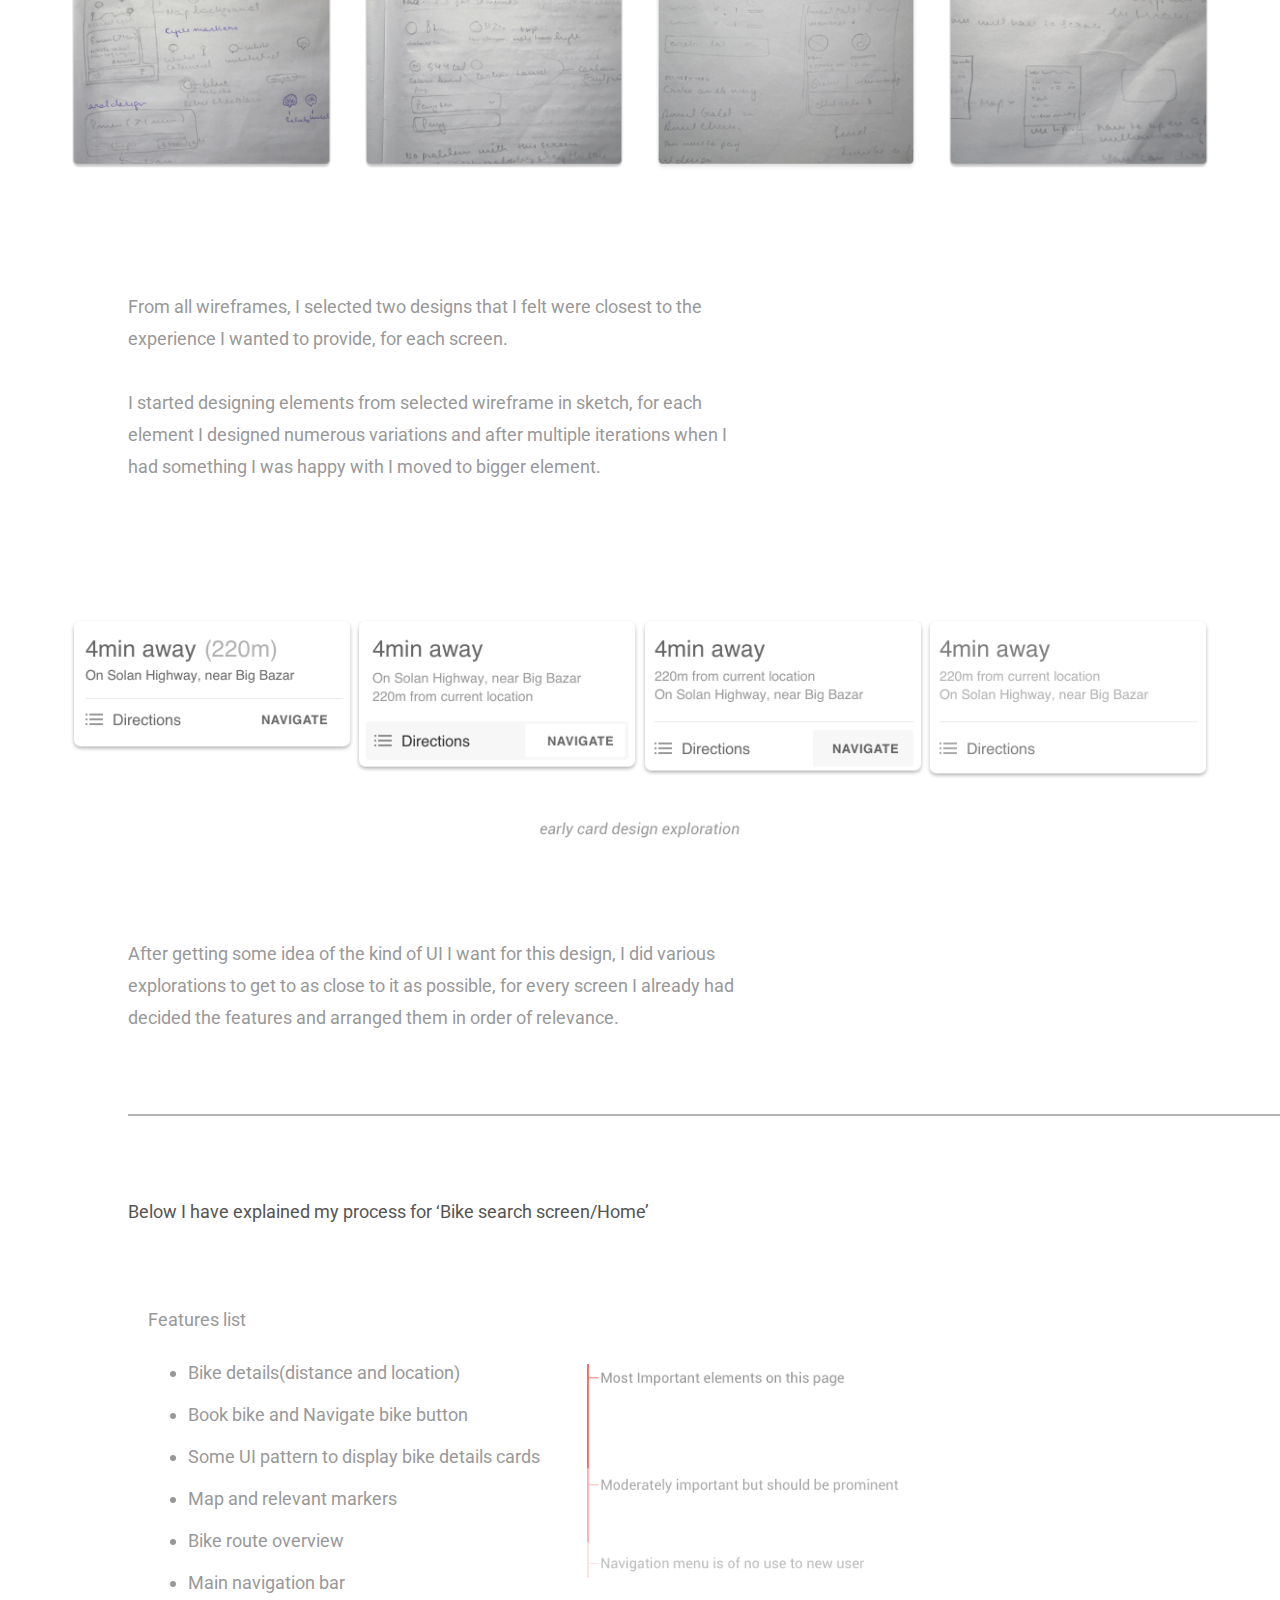
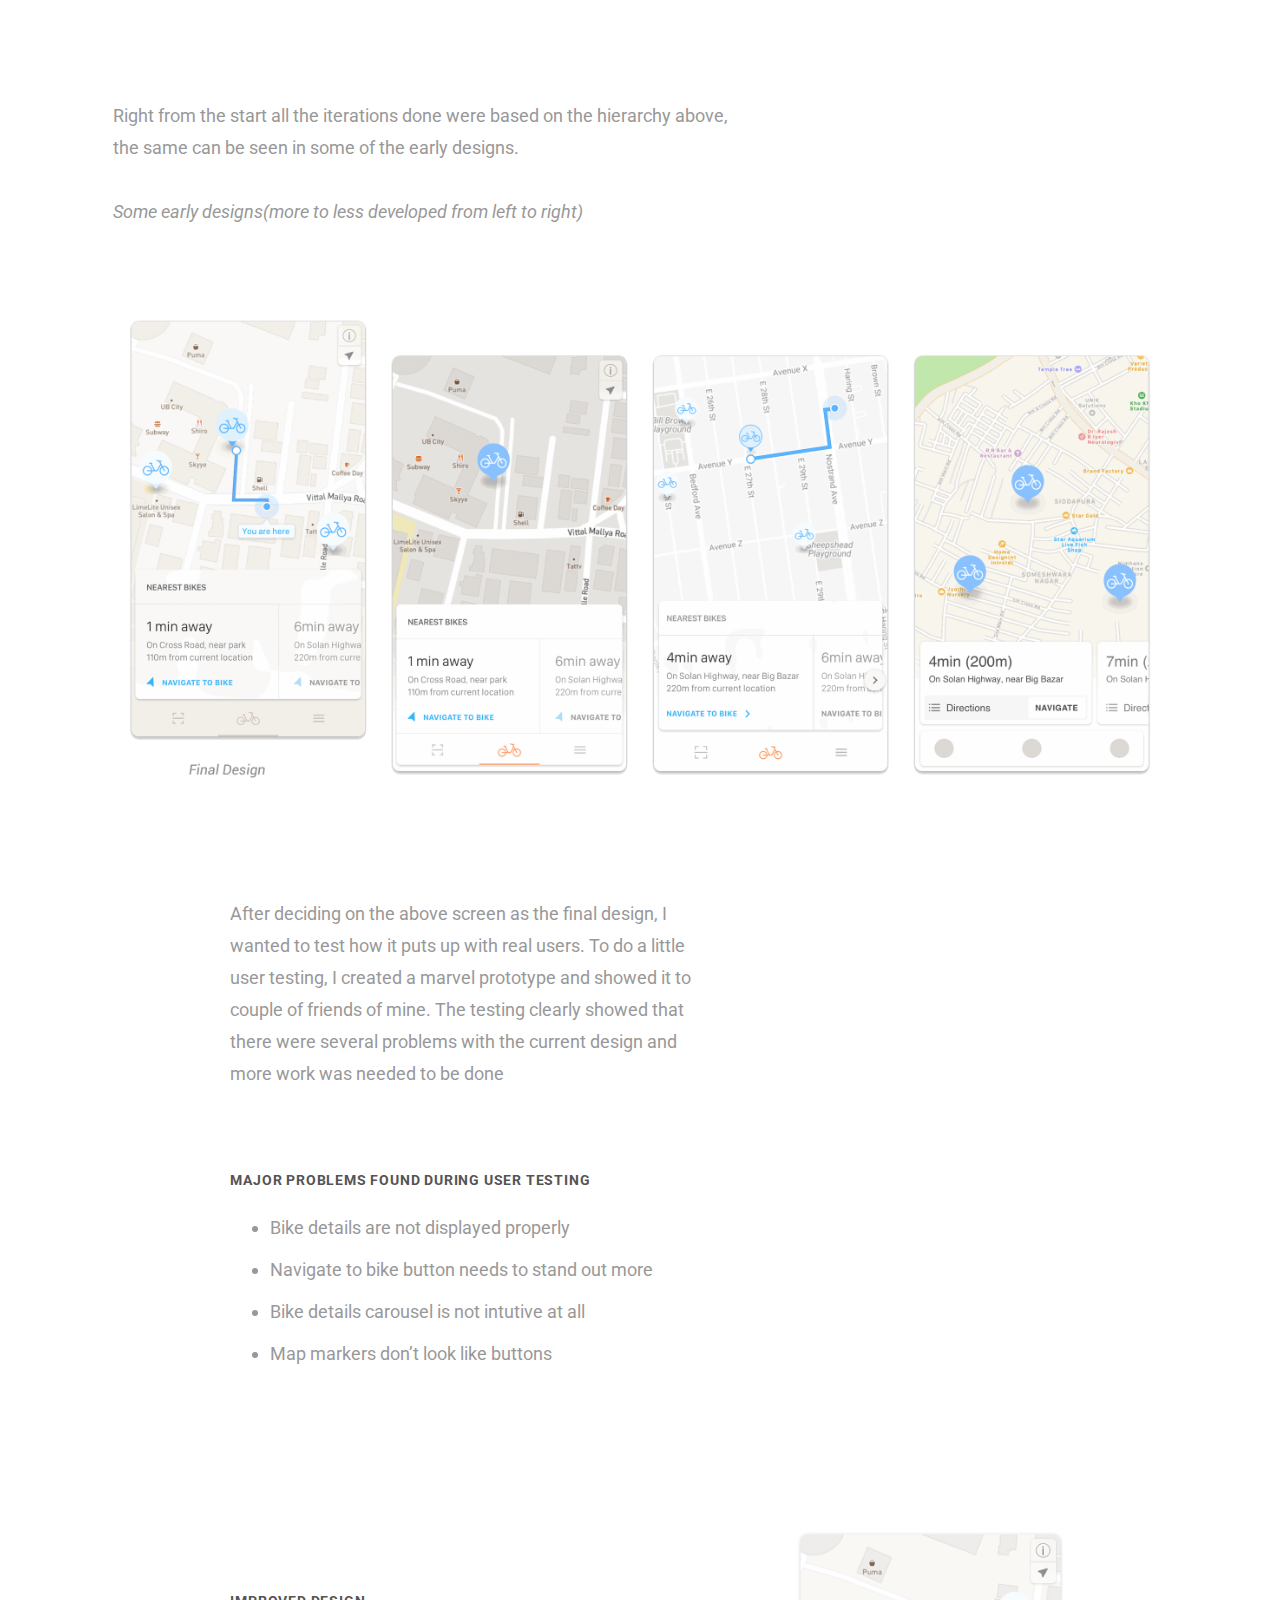
==== commit 15008ec6: "merge 2" ====
--- a/index.html
+++ b/index.html
@@ -29,7 +29,7 @@
     <div class="wrapper-150">
       <span style="color:#545454;">below is a case study to showcase design process i follow</span>
       <hr class="endline">
-      <img src="media/1.png" style="margin-top:50px; width:1013px; height:587px; ">
+      <img src="media/1.jpg" style="margin-top:50px; width:1013px; height:587px; ">
     </div>
   </div>
 
